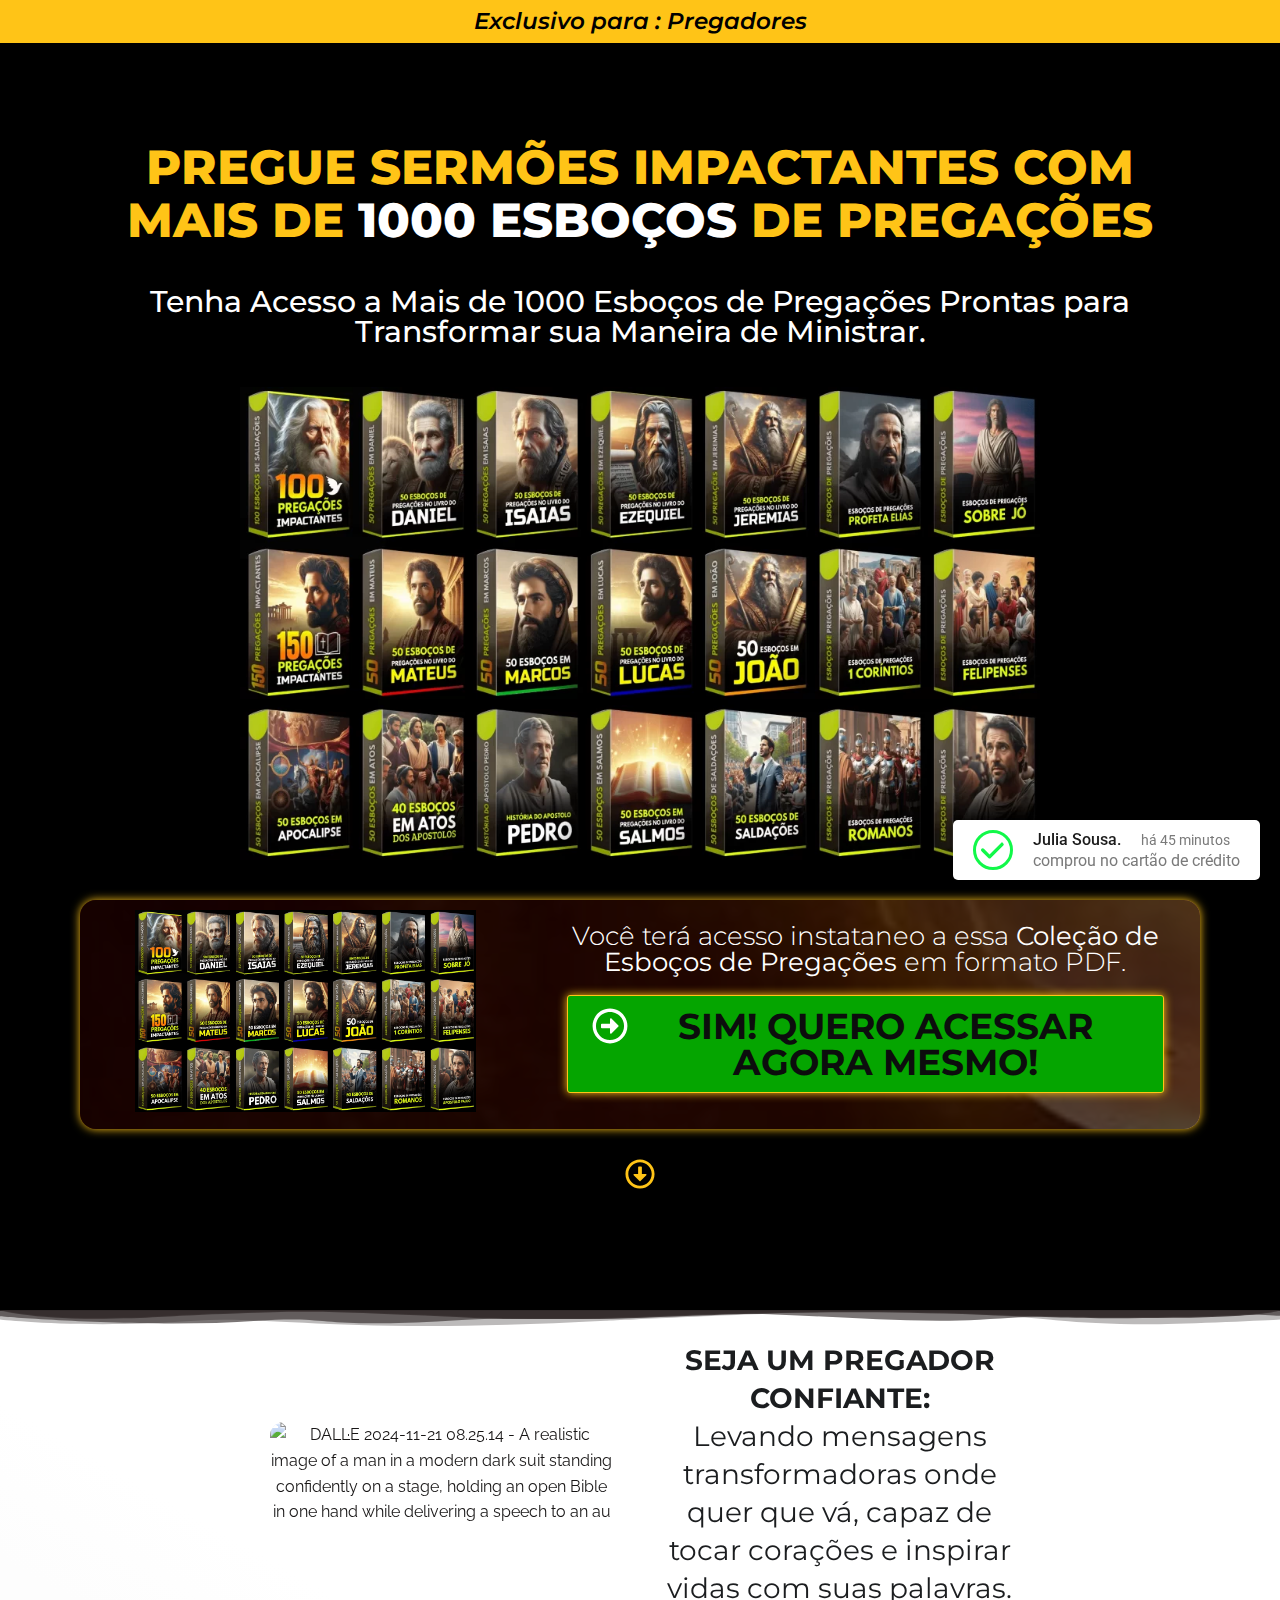
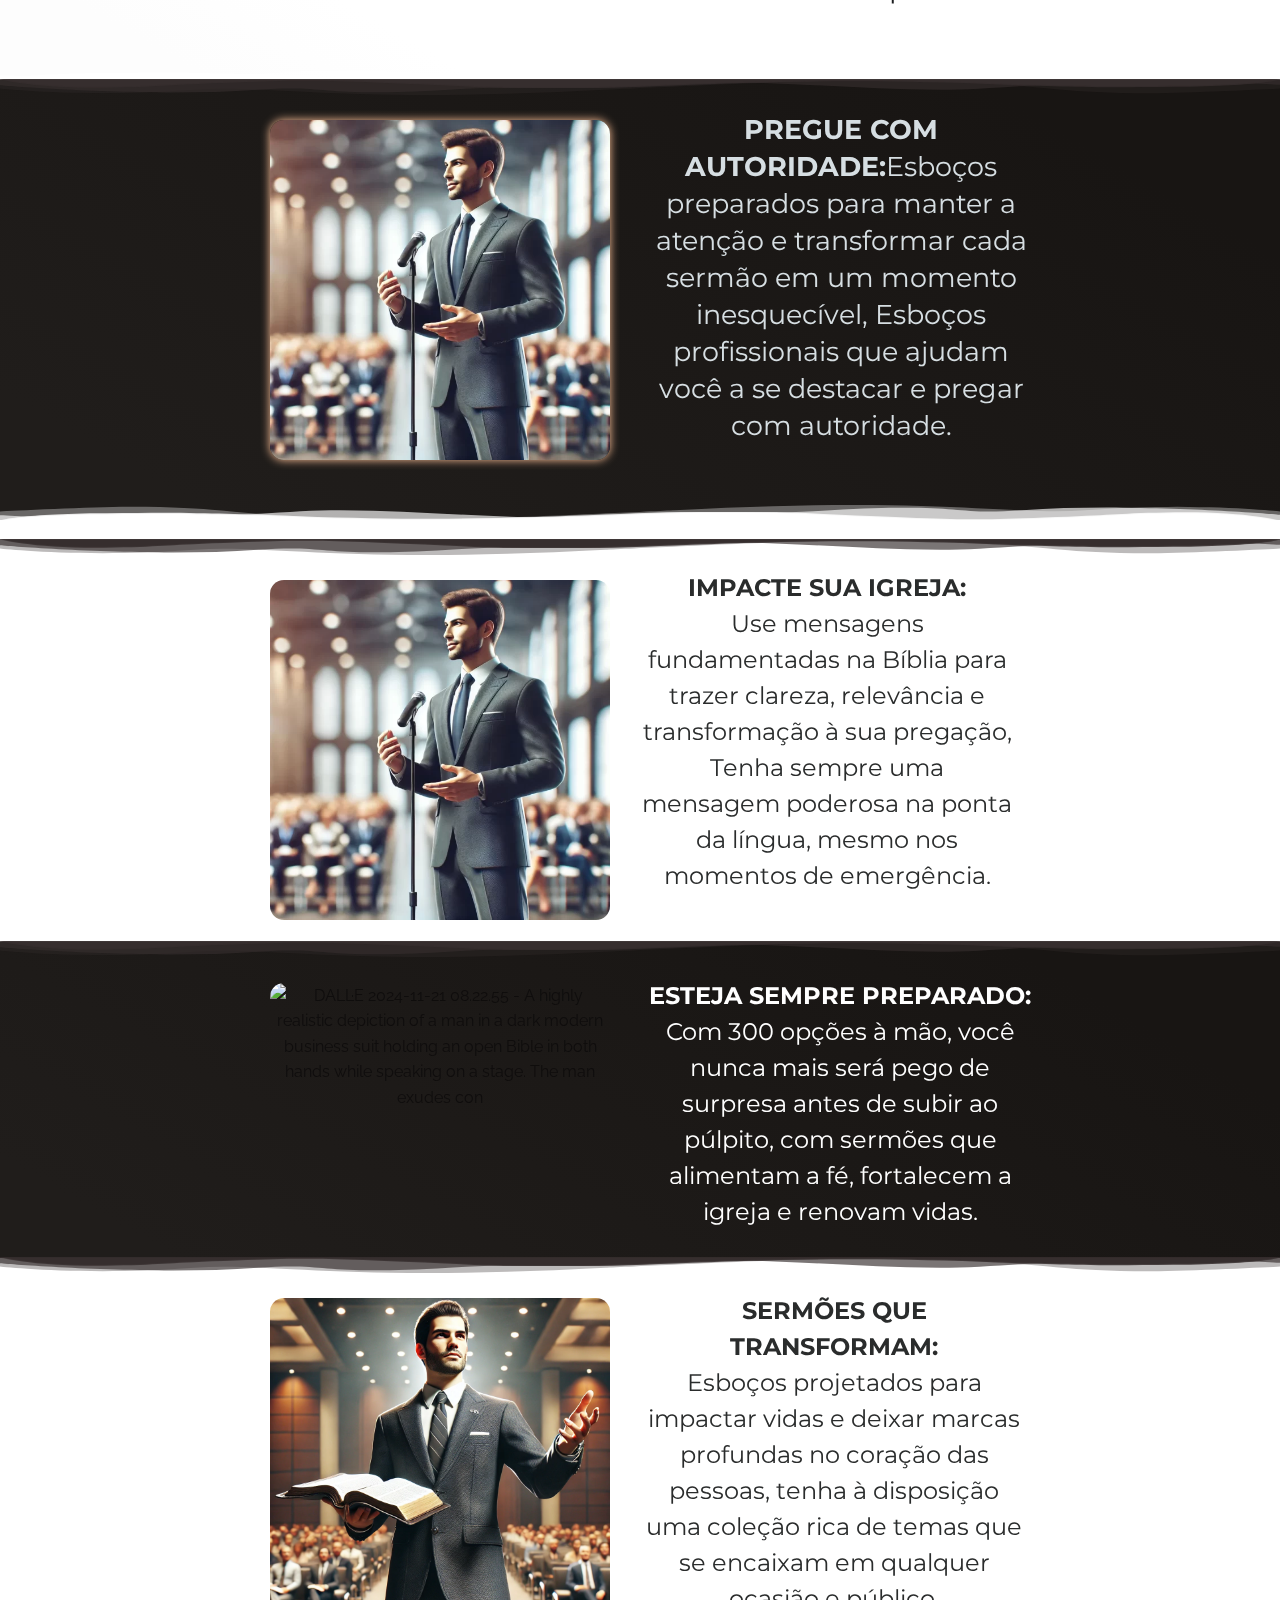
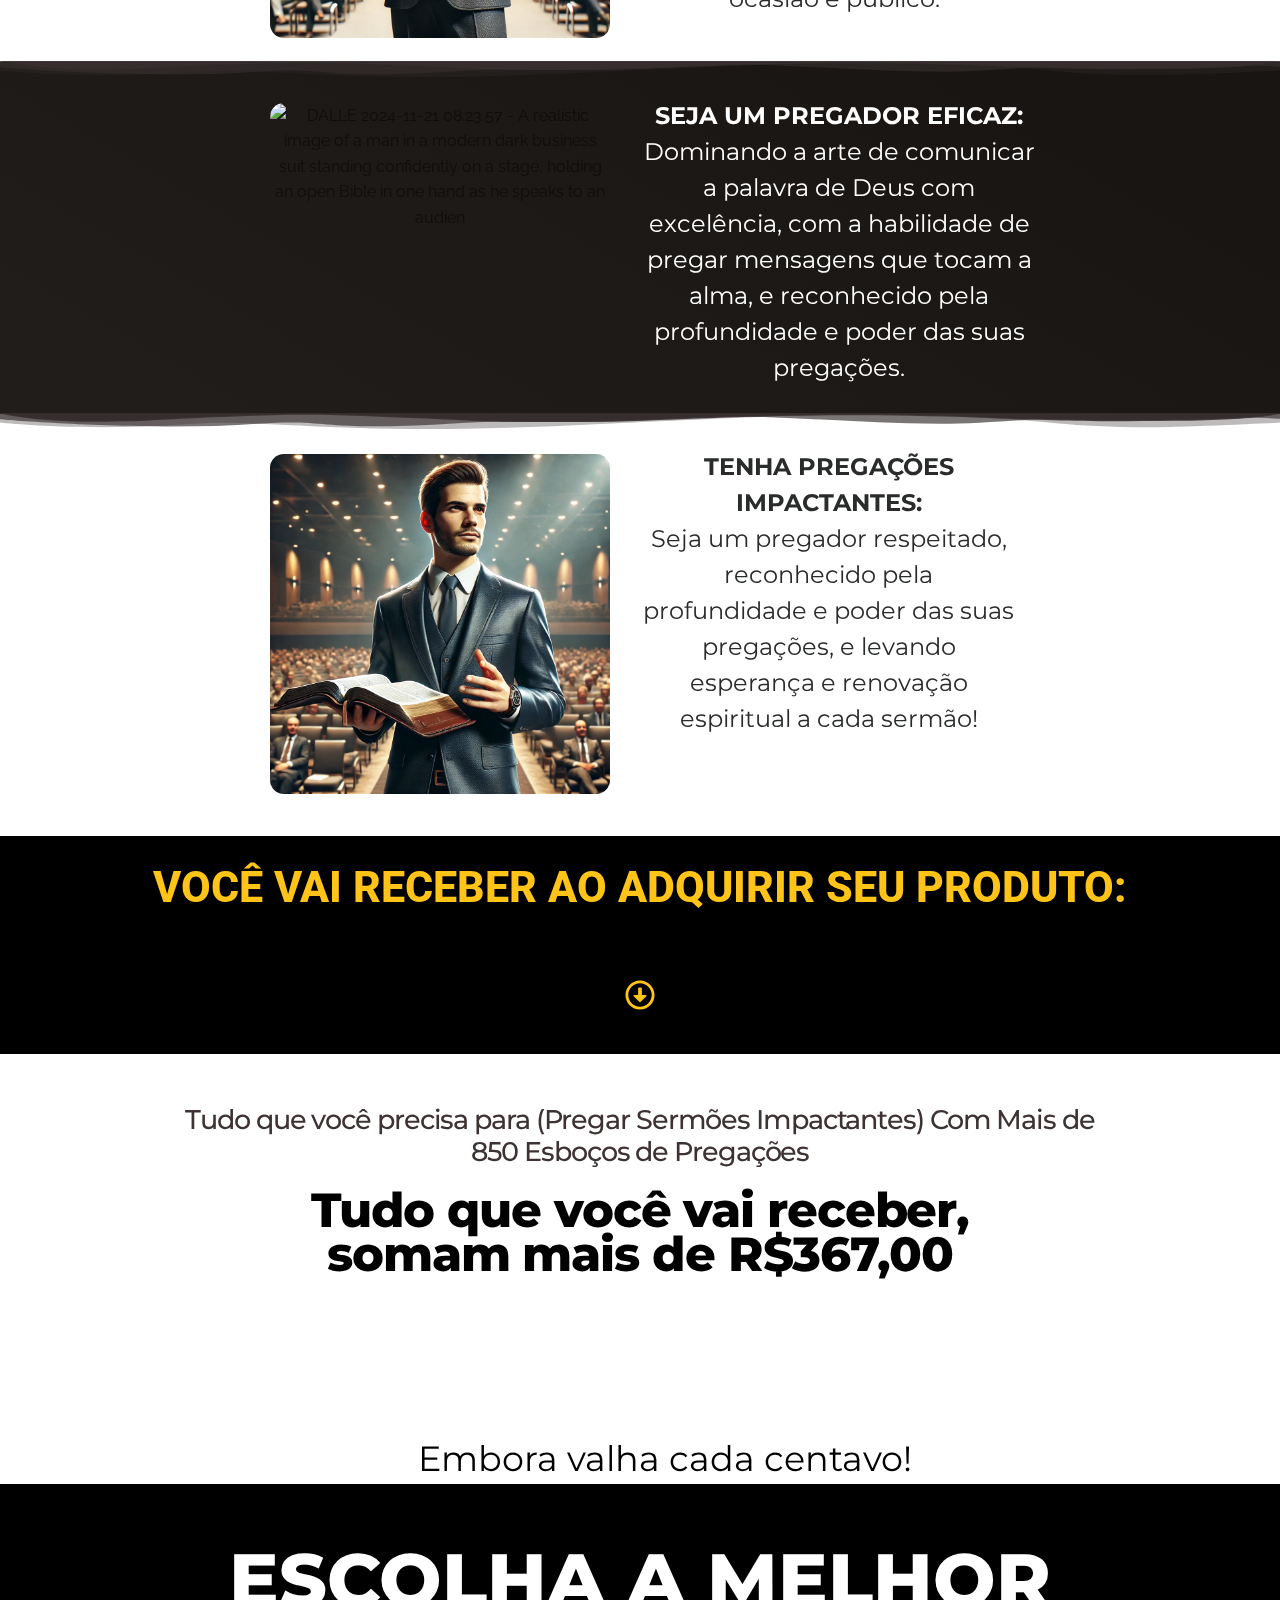
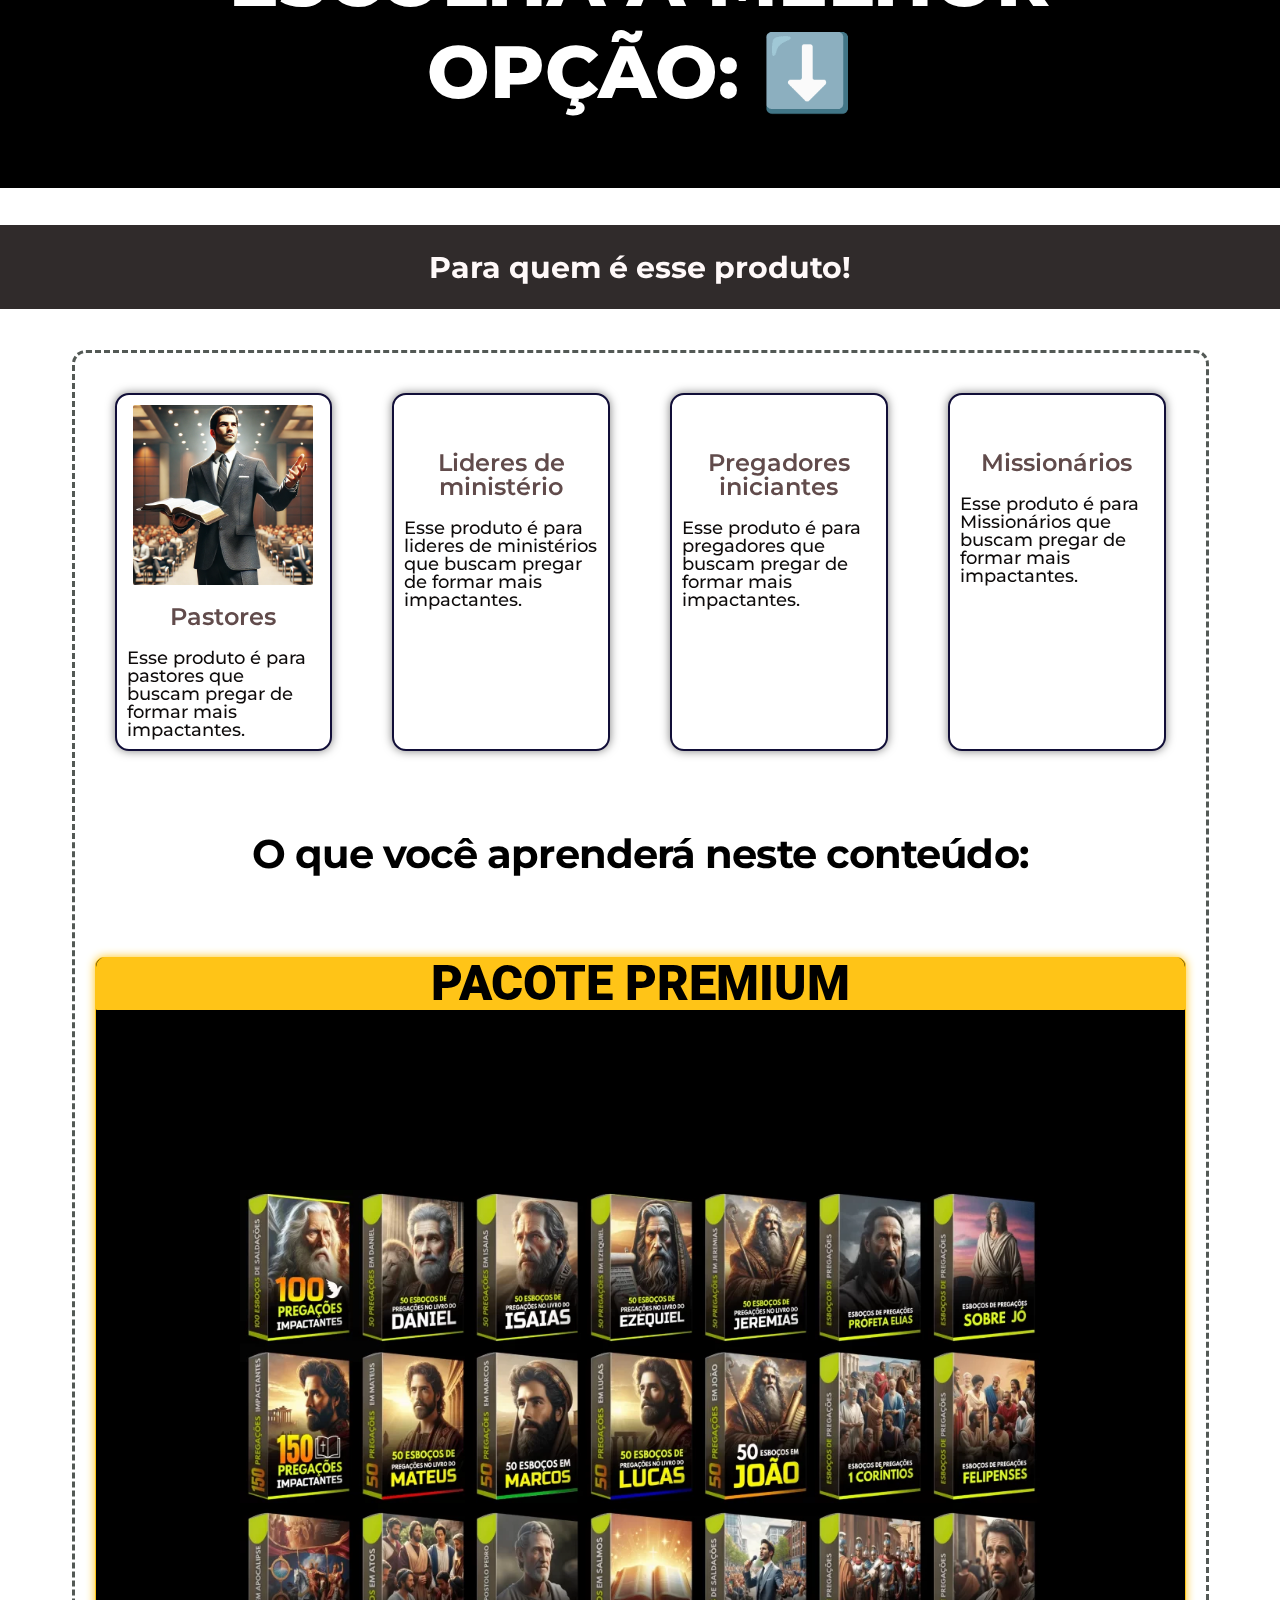
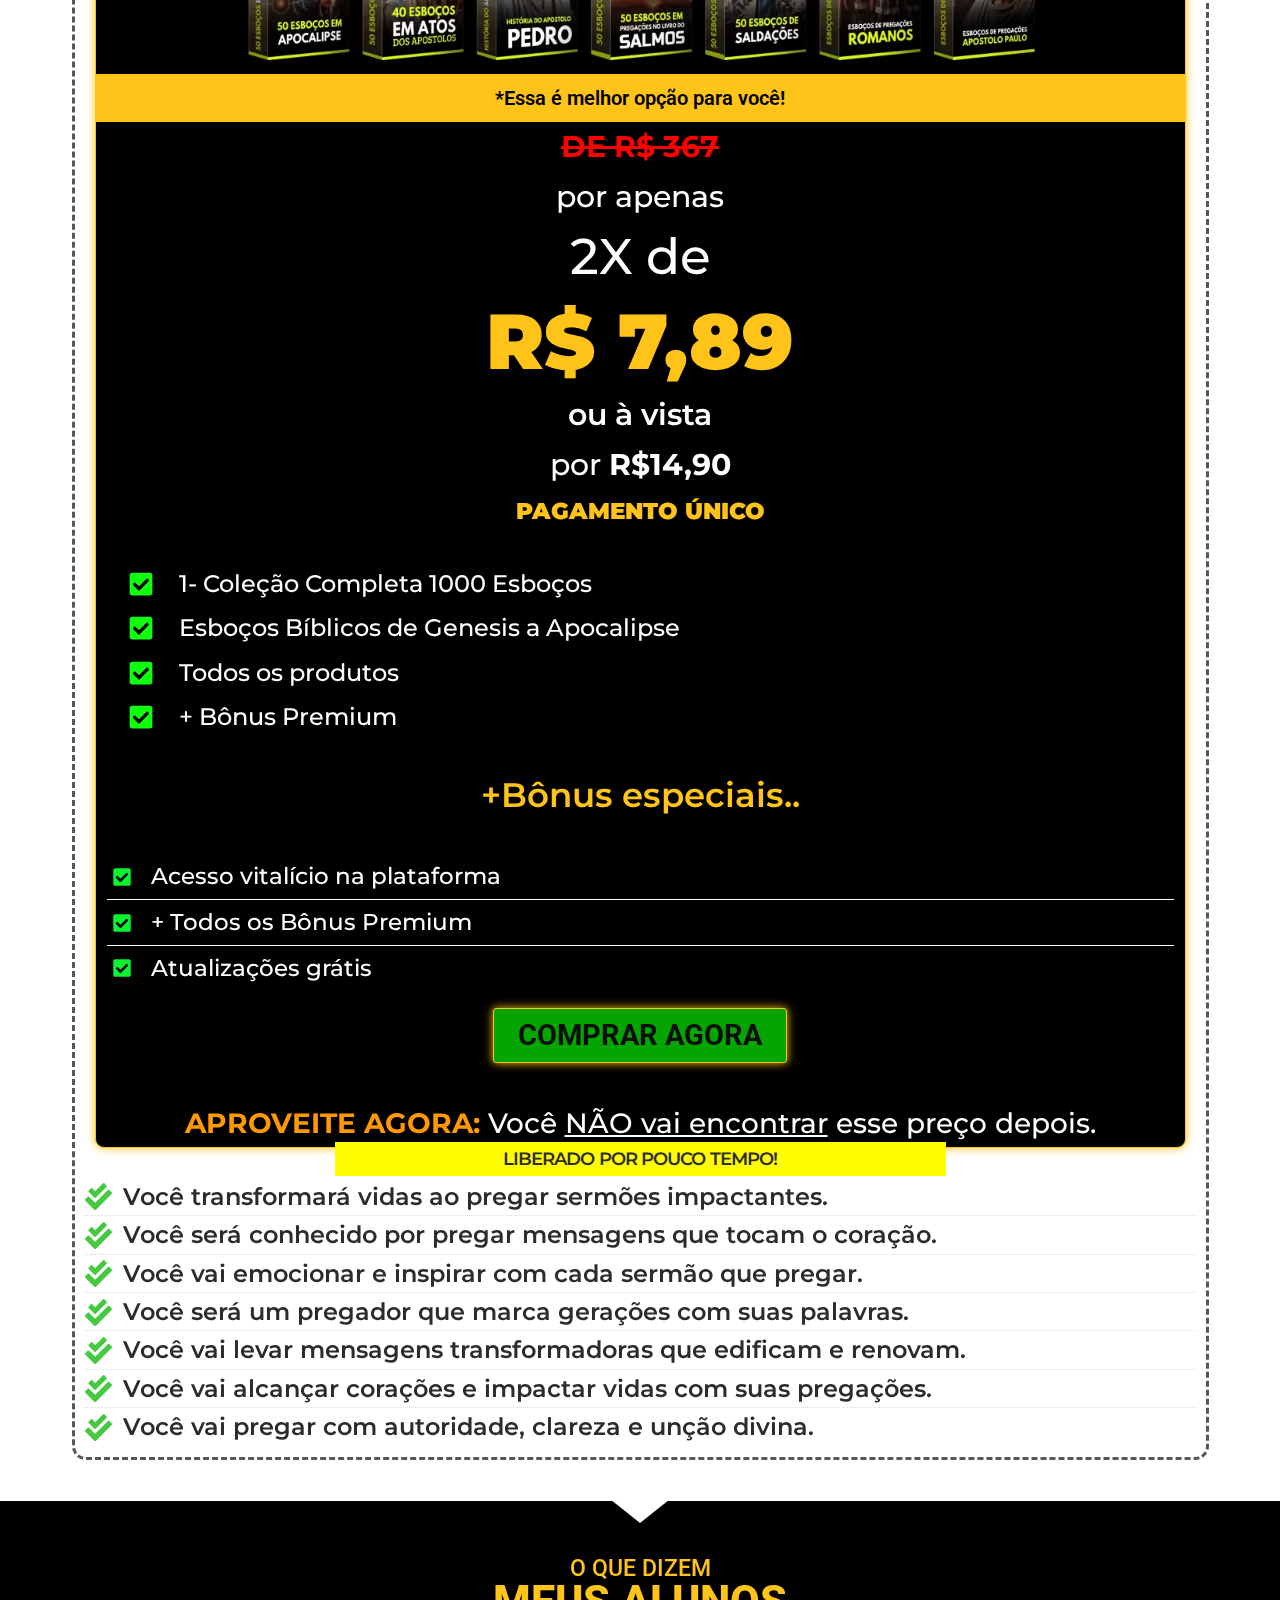
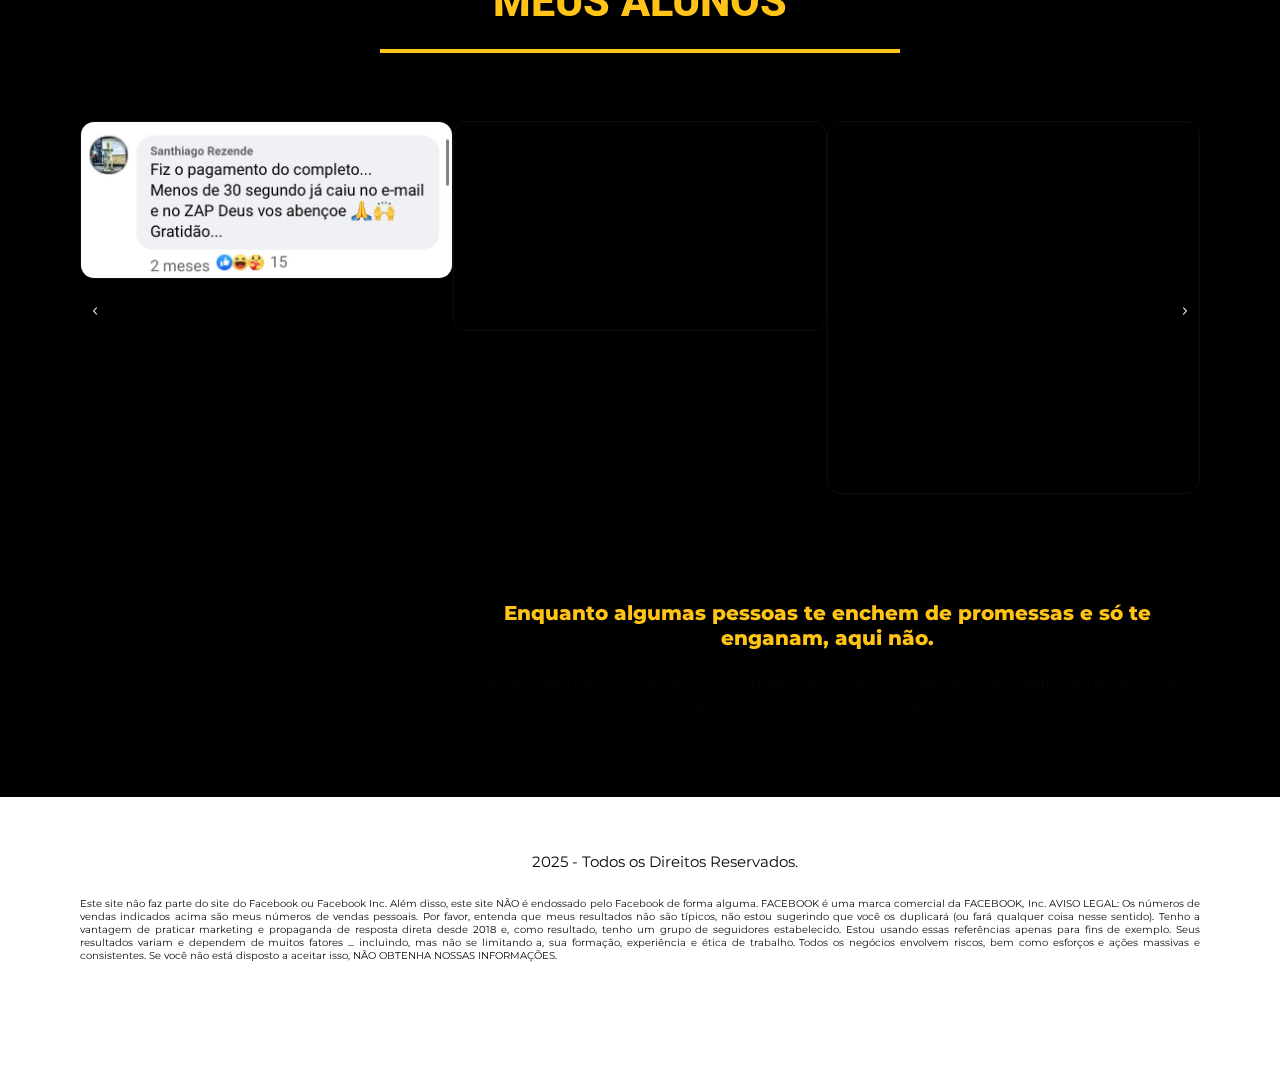
==== index.html @ 1d1eabd4 "Add files via upload" ====
<!DOCTYPE html>
<html lang="pt-PT">
    <head>
        <meta charset="UTF-8">
        <title>Mais de 850 Esboços – Instituto especialista</title>
        <style>#wpadminbar #wp-admin-bar-wccp_free_top_button .ab-icon:before { content: "\f160"; color: #02CA02; top: 3px; } #wpadminbar #wp-admin-bar-wccp_free_top_button .ab-icon { transform: rotate(45deg); }</style>
        <meta name="robots" content="max-image-preview:large">
        <style>img:is([sizes="auto" i], [sizes^="auto," i]) { contain-intrinsic-size: 3000px 1500px; }</style>
        <link rel="dns-prefetch" href="//www.googletagmanager.com">
        <link rel="alternate" type="application/rss+xml" title="Instituto especialista » Feed" href="https://institutoespecialista.com/feed/">
        <link rel="alternate" type="application/rss+xml" title="Instituto especialista » Feed de comentários" href="https://institutoespecialista.com/comments/feed/">
        <script>
var pagelayer_ajaxurl = "https://institutoespecialista.com/wp-admin/admin-ajax.php?";
var pagelayer_global_nonce = "5bb4705f7f";
var pagelayer_server_time = 1738002170;
var pagelayer_is_live = "";
var pagelayer_facebook_id = "";
var pagelayer_settings = {"post_types":["post","page"],"enable_giver":false,"max_width":1170,"tablet_breakpoint":780,"mobile_breakpoint":360,"sidebar":false,"body_font":false,"color":false};
var pagelayer_recaptch_lang = "";
</script>
        <link rel="preload" href="https://fonts.googleapis.com/css?family=Raleway%3A400%7CMontserrat%3A400" as="fetch" crossorigin="anonymous">
        <link rel="dns-prefetch" href="https://fonts.gstatic.com">
        <link rel="preconnect" href="https://fonts.gstatic.com" crossorigin="anonymous">
        <style id="pagelayer-wow-animation-style" type="text/css">.pagelayer-wow{visibility: hidden;}</style>
        <style id="pagelayer-global-styles" type="text/css">:root { --pagelayer-color-primary: #007bff; --pagelayer-color-secondary: #6c757d; --pagelayer-color-text: #1d1d1d; --pagelayer-color-accent: #61ce70; --pagelayer-font-primary-font-family: Open Sans; --pagelayer-font-secondary-font-family: Roboto; --pagelayer-font-text-font-family: Montserrat; --pagelayer-font-accent-font-family: Poppins; } .pagelayer-row-stretch-auto > .pagelayer-row-holder, .pagelayer-row-stretch-full > .pagelayer-row-holder.pagelayer-width-auto { max-width: 1170px; margin-left: auto; margin-right: auto; } @media (min-width: 781px){ .pagelayer-hide-desktop {  display: none !important; } } @media (max-width: 780px) and (min-width: 361px){ .pagelayer-hide-tablet {  display: none !important; }  .pagelayer-wp-menu-holder[data-drop_breakpoint="tablet"] .pagelayer-wp_menu-ul {  display: none; } } @media (max-width: 360px){ .pagelayer-hide-mobile {  display: none !important; }  .pagelayer-wp-menu-holder[data-drop_breakpoint="mobile"] .pagelayer-wp_menu-ul {  display: none; } } body.pagelayer-body { font-family: Raleway; font-size: 16px; line-height: 1.6; color: #0f0c0cf5; } body.pagelayer-body .site-main { background-color: #ffffffff; } body.pagelayer-body p { font-family: Raleway; font-size: 16px; line-height: 1.6; color: #070606ff; } body.pagelayer-body a { text-decoration-line: none; color: #0c0d0dff; } body.pagelayer-body a:hover { color: #000000ff; } body.pagelayer-body h1 { font-family: Montserrat; font-size: 60px; color: #050506ff; } body.pagelayer-body h2 { font-family: Montserrat; font-size: 45px; color: #000000ff; } body.pagelayer-body h3 { font-family: Montserrat; font-size: 40px; color: #000000ff; } body.pagelayer-body h4 { font-family: Montserrat; font-size: 35px; color: #060709ff; } body.pagelayer-body h5 { font-family: Montserrat; font-size: 30px; color: #000000ff; } body.pagelayer-body h6 { font-family: Montserrat; font-size: 28px; color: #030404ff; } @media (max-width: 780px){ [class^="pagelayer-offset-"], 	[class*=" pagelayer-offset-"] {  margin-left: 0; }  .pagelayer-row .pagelayer-col {  margin-left: 0;  width: 100%; }  .pagelayer-row.pagelayer-gutters .pagelayer-col {  margin-bottom: 16px; }  .pagelayer-first-sm {  order: -1; }  .pagelayer-last-sm {  order: 1; }  body.pagelayer-body {  font-size: 15px; }  body.pagelayer-body > header {  font-size: 16px; }  body.pagelayer-body p {  font-size: 15px; }  body.pagelayer-body h1 {  font-size: 45px; }  body.pagelayer-body h2 {  font-size: 30px; }  body.pagelayer-body h3 {  font-size: 25px; }  body.pagelayer-body h4 {  font-size: 22px; }  body.pagelayer-body h5 {  font-size: 20px; }  body.pagelayer-body h6 {  font-size: 18px; } } @media (max-width: 360px){ body.pagelayer-body {  font-size: 15px; }  body.pagelayer-body > header {  font-size: 16px; }  body.pagelayer-body p {  font-size: 15px; }  body.pagelayer-body h1 {  font-size: 40px; }  body.pagelayer-body h2 {  font-size: 30px; }  body.pagelayer-body h3 {  font-size: 25px; }  body.pagelayer-body h4 {  font-size: 20px; }  body.pagelayer-body h5 {  font-size: 20px; }  body.pagelayer-body h6 {  font-size: 18px; } }</style>
        <script>
window._wpemojiSettings = {"baseUrl":"https:\/\/s.w.org\/images\/core\/emoji\/15.0.3\/72x72\/","ext":".png","svgUrl":"https:\/\/s.w.org\/images\/core\/emoji\/15.0.3\/svg\/","svgExt":".svg","source":{"concatemoji":"https:\/\/institutoespecialista.com\/wp-includes\/js\/wp-emoji-release.min.js?ver=fcc54a93520b6de7243d8829bdcbfcc4"}};
/*! This file is auto-generated */
!function(i,n){var o,s,e;function c(e){try{var t={supportTests:e,timestamp:(new Date).valueOf()};sessionStorage.setItem(o,JSON.stringify(t))}catch(e){}}function p(e,t,n){e.clearRect(0,0,e.canvas.width,e.canvas.height),e.fillText(t,0,0);var t=new Uint32Array(e.getImageData(0,0,e.canvas.width,e.canvas.height).data),r=(e.clearRect(0,0,e.canvas.width,e.canvas.height),e.fillText(n,0,0),new Uint32Array(e.getImageData(0,0,e.canvas.width,e.canvas.height).data));return t.every(function(e,t){return e===r[t]})}function u(e,t,n){switch(t){case"flag":return n(e,"\ud83c\udff3\ufe0f\u200d\u26a7\ufe0f","\ud83c\udff3\ufe0f\u200b\u26a7\ufe0f")?!1:!n(e,"\ud83c\uddfa\ud83c\uddf3","\ud83c\uddfa\u200b\ud83c\uddf3")&&!n(e,"\ud83c\udff4\udb40\udc67\udb40\udc62\udb40\udc65\udb40\udc6e\udb40\udc67\udb40\udc7f","\ud83c\udff4\u200b\udb40\udc67\u200b\udb40\udc62\u200b\udb40\udc65\u200b\udb40\udc6e\u200b\udb40\udc67\u200b\udb40\udc7f");case"emoji":return!n(e,"\ud83d\udc26\u200d\u2b1b","\ud83d\udc26\u200b\u2b1b")}return!1}function f(e,t,n){var r="undefined"!=typeof WorkerGlobalScope&&self instanceof WorkerGlobalScope?new OffscreenCanvas(300,150):i.createElement("canvas"),a=r.getContext("2d",{willReadFrequently:!0}),o=(a.textBaseline="top",a.font="600 32px Arial",{});return e.forEach(function(e){o[e]=t(a,e,n)}),o}function t(e){var t=i.createElement("script");t.src=e,t.defer=!0,i.head.appendChild(t)}"undefined"!=typeof Promise&&(o="wpEmojiSettingsSupports",s=["flag","emoji"],n.supports={everything:!0,everythingExceptFlag:!0},e=new Promise(function(e){i.addEventListener("DOMContentLoaded",e,{once:!0})}),new Promise(function(t){var n=function(){try{var e=JSON.parse(sessionStorage.getItem(o));if("object"==typeof e&&"number"==typeof e.timestamp&&(new Date).valueOf()<e.timestamp+604800&&"object"==typeof e.supportTests)return e.supportTests}catch(e){}return null}();if(!n){if("undefined"!=typeof Worker&&"undefined"!=typeof OffscreenCanvas&&"undefined"!=typeof URL&&URL.createObjectURL&&"undefined"!=typeof Blob)try{var e="postMessage("+f.toString()+"("+[JSON.stringify(s),u.toString(),p.toString()].join(",")+"));",r=new Blob([e],{type:"text/javascript"}),a=new Worker(URL.createObjectURL(r),{name:"wpTestEmojiSupports"});return void(a.onmessage=function(e){c(n=e.data),a.terminate(),t(n)})}catch(e){}c(n=f(s,u,p))}t(n)}).then(function(e){for(var t in e)n.supports[t]=e[t],n.supports.everything=n.supports.everything&&n.supports[t],"flag"!==t&&(n.supports.everythingExceptFlag=n.supports.everythingExceptFlag&&n.supports[t]);n.supports.everythingExceptFlag=n.supports.everythingExceptFlag&&!n.supports.flag,n.DOMReady=!1,n.readyCallback=function(){n.DOMReady=!0}}).then(function(){return e}).then(function(){var e;n.supports.everything||(n.readyCallback(),(e=n.source||{}).concatemoji?t(e.concatemoji):e.wpemoji&&e.twemoji&&(t(e.twemoji),t(e.wpemoji)))}))}((window,document),window._wpemojiSettings);
</script>
        <link rel="stylesheet" id="pagelayer-frontend-css" href="css/combined.css" media="all">
        <style id="wp-emoji-styles-inline-css">img.wp-smiley, img.emoji { display: inline !important; border: none !important; box-shadow: none !important; height: 1em !important; width: 1em !important; margin: 0 0.07em !important; vertical-align: -0.1em !important; background: none !important; padding: 0 !important; }</style>
        <style id="classic-theme-styles-inline-css">/* ! This file is auto-generated */.wp-block-button__link { color: #fff; background-color: #32373c; border-radius: 9999px; box-shadow: none; text-decoration: none; padding: calc(.667em + 2px) calc(1.333em + 2px); font-size: 1.125em; } .wp-block-file__button { background: #32373c; color: #fff; text-decoration: none; }</style>
        <style id="global-styles-inline-css">:root { --wp--preset--aspect-ratio--square: 1; --wp--preset--aspect-ratio--4-3: 4/3; --wp--preset--aspect-ratio--3-4: 3/4; --wp--preset--aspect-ratio--3-2: 3/2; --wp--preset--aspect-ratio--2-3: 2/3; --wp--preset--aspect-ratio--16-9: 16/9; --wp--preset--aspect-ratio--9-16: 9/16; --wp--preset--color--black: #000000; --wp--preset--color--cyan-bluish-gray: #abb8c3; --wp--preset--color--white: #ffffff; --wp--preset--color--pale-pink: #f78da7; --wp--preset--color--vivid-red: #cf2e2e; --wp--preset--color--luminous-vivid-orange: #ff6900; --wp--preset--color--luminous-vivid-amber: #fcb900; --wp--preset--color--light-green-cyan: #7bdcb5; --wp--preset--color--vivid-green-cyan: #00d084; --wp--preset--color--pale-cyan-blue: #8ed1fc; --wp--preset--color--vivid-cyan-blue: #0693e3; --wp--preset--color--vivid-purple: #9b51e0; --wp--preset--gradient--vivid-cyan-blue-to-vivid-purple: linear-gradient(135deg,rgba(6,147,227,1) 0%,rgb(155,81,224) 100%); --wp--preset--gradient--light-green-cyan-to-vivid-green-cyan: linear-gradient(135deg,rgb(122,220,180) 0%,rgb(0,208,130) 100%); --wp--preset--gradient--luminous-vivid-amber-to-luminous-vivid-orange: linear-gradient(135deg,rgba(252,185,0,1) 0%,rgba(255,105,0,1) 100%); --wp--preset--gradient--luminous-vivid-orange-to-vivid-red: linear-gradient(135deg,rgba(255,105,0,1) 0%,rgb(207,46,46) 100%); --wp--preset--gradient--very-light-gray-to-cyan-bluish-gray: linear-gradient(135deg,rgb(238,238,238) 0%,rgb(169,184,195) 100%); --wp--preset--gradient--cool-to-warm-spectrum: linear-gradient(135deg,rgb(74,234,220) 0%,rgb(151,120,209) 20%,rgb(207,42,186) 40%,rgb(238,44,130) 60%,rgb(251,105,98) 80%,rgb(254,248,76) 100%); --wp--preset--gradient--blush-light-purple: linear-gradient(135deg,rgb(255,206,236) 0%,rgb(152,150,240) 100%); --wp--preset--gradient--blush-bordeaux: linear-gradient(135deg,rgb(254,205,165) 0%,rgb(254,45,45) 50%,rgb(107,0,62) 100%); --wp--preset--gradient--luminous-dusk: linear-gradient(135deg,rgb(255,203,112) 0%,rgb(199,81,192) 50%,rgb(65,88,208) 100%); --wp--preset--gradient--pale-ocean: linear-gradient(135deg,rgb(255,245,203) 0%,rgb(182,227,212) 50%,rgb(51,167,181) 100%); --wp--preset--gradient--electric-grass: linear-gradient(135deg,rgb(202,248,128) 0%,rgb(113,206,126) 100%); --wp--preset--gradient--midnight: linear-gradient(135deg,rgb(2,3,129) 0%,rgb(40,116,252) 100%); --wp--preset--font-size--small: 13px; --wp--preset--font-size--medium: 20px; --wp--preset--font-size--large: 36px; --wp--preset--font-size--x-large: 42px; --wp--preset--spacing--20: 0.44rem; --wp--preset--spacing--30: 0.67rem; --wp--preset--spacing--40: 1rem; --wp--preset--spacing--50: 1.5rem; --wp--preset--spacing--60: 2.25rem; --wp--preset--spacing--70: 3.38rem; --wp--preset--spacing--80: 5.06rem; --wp--preset--shadow--natural: 6px 6px 9px rgba(0, 0, 0, 0.2); --wp--preset--shadow--deep: 12px 12px 50px rgba(0, 0, 0, 0.4); --wp--preset--shadow--sharp: 6px 6px 0px rgba(0, 0, 0, 0.2); --wp--preset--shadow--outlined: 6px 6px 0px -3px rgba(255, 255, 255, 1), 6px 6px rgba(0, 0, 0, 1); --wp--preset--shadow--crisp: 6px 6px 0px rgba(0, 0, 0, 1); } :where(.is-layout-flex) { gap: 0.5em; } :where(.is-layout-grid) { gap: 0.5em; } body .is-layout-flex { display: flex; } .is-layout-flex { flex-wrap: wrap; align-items: center; } .is-layout-flex > :is(*, div) { margin: 0; } body .is-layout-grid { display: grid; } .is-layout-grid > :is(*, div) { margin: 0; } :where(.wp-block-columns.is-layout-flex) { gap: 2em; } :where(.wp-block-columns.is-layout-grid) { gap: 2em; } :where(.wp-block-post-template.is-layout-flex) { gap: 1.25em; } :where(.wp-block-post-template.is-layout-grid) { gap: 1.25em; } .has-black-color { color: var(--wp--preset--color--black) !important; } .has-cyan-bluish-gray-color { color: var(--wp--preset--color--cyan-bluish-gray) !important; } .has-white-color { color: var(--wp--preset--color--white) !important; } .has-pale-pink-color { color: var(--wp--preset--color--pale-pink) !important; } .has-vivid-red-color { color: var(--wp--preset--color--vivid-red) !important; } .has-luminous-vivid-orange-color { color: var(--wp--preset--color--luminous-vivid-orange) !important; } .has-luminous-vivid-amber-color { color: var(--wp--preset--color--luminous-vivid-amber) !important; } .has-light-green-cyan-color { color: var(--wp--preset--color--light-green-cyan) !important; } .has-vivid-green-cyan-color { color: var(--wp--preset--color--vivid-green-cyan) !important; } .has-pale-cyan-blue-color { color: var(--wp--preset--color--pale-cyan-blue) !important; } .has-vivid-cyan-blue-color { color: var(--wp--preset--color--vivid-cyan-blue) !important; } .has-vivid-purple-color { color: var(--wp--preset--color--vivid-purple) !important; } .has-black-background-color { background-color: var(--wp--preset--color--black) !important; } .has-cyan-bluish-gray-background-color { background-color: var(--wp--preset--color--cyan-bluish-gray) !important; } .has-white-background-color { background-color: var(--wp--preset--color--white) !important; } .has-pale-pink-background-color { background-color: var(--wp--preset--color--pale-pink) !important; } .has-vivid-red-background-color { background-color: var(--wp--preset--color--vivid-red) !important; } .has-luminous-vivid-orange-background-color { background-color: var(--wp--preset--color--luminous-vivid-orange) !important; } .has-luminous-vivid-amber-background-color { background-color: var(--wp--preset--color--luminous-vivid-amber) !important; } .has-light-green-cyan-background-color { background-color: var(--wp--preset--color--light-green-cyan) !important; } .has-vivid-green-cyan-background-color { background-color: var(--wp--preset--color--vivid-green-cyan) !important; } .has-pale-cyan-blue-background-color { background-color: var(--wp--preset--color--pale-cyan-blue) !important; } .has-vivid-cyan-blue-background-color { background-color: var(--wp--preset--color--vivid-cyan-blue) !important; } .has-vivid-purple-background-color { background-color: var(--wp--preset--color--vivid-purple) !important; } .has-black-border-color { border-color: var(--wp--preset--color--black) !important; } .has-cyan-bluish-gray-border-color { border-color: var(--wp--preset--color--cyan-bluish-gray) !important; } .has-white-border-color { border-color: var(--wp--preset--color--white) !important; } .has-pale-pink-border-color { border-color: var(--wp--preset--color--pale-pink) !important; } .has-vivid-red-border-color { border-color: var(--wp--preset--color--vivid-red) !important; } .has-luminous-vivid-orange-border-color { border-color: var(--wp--preset--color--luminous-vivid-orange) !important; } .has-luminous-vivid-amber-border-color { border-color: var(--wp--preset--color--luminous-vivid-amber) !important; } .has-light-green-cyan-border-color { border-color: var(--wp--preset--color--light-green-cyan) !important; } .has-vivid-green-cyan-border-color { border-color: var(--wp--preset--color--vivid-green-cyan) !important; } .has-pale-cyan-blue-border-color { border-color: var(--wp--preset--color--pale-cyan-blue) !important; } .has-vivid-cyan-blue-border-color { border-color: var(--wp--preset--color--vivid-cyan-blue) !important; } .has-vivid-purple-border-color { border-color: var(--wp--preset--color--vivid-purple) !important; } .has-vivid-cyan-blue-to-vivid-purple-gradient-background { background: var(--wp--preset--gradient--vivid-cyan-blue-to-vivid-purple) !important; } .has-light-green-cyan-to-vivid-green-cyan-gradient-background { background: var(--wp--preset--gradient--light-green-cyan-to-vivid-green-cyan) !important; } .has-luminous-vivid-amber-to-luminous-vivid-orange-gradient-background { background: var(--wp--preset--gradient--luminous-vivid-amber-to-luminous-vivid-orange) !important; } .has-luminous-vivid-orange-to-vivid-red-gradient-background { background: var(--wp--preset--gradient--luminous-vivid-orange-to-vivid-red) !important; } .has-very-light-gray-to-cyan-bluish-gray-gradient-background { background: var(--wp--preset--gradient--very-light-gray-to-cyan-bluish-gray) !important; } .has-cool-to-warm-spectrum-gradient-background { background: var(--wp--preset--gradient--cool-to-warm-spectrum) !important; } .has-blush-light-purple-gradient-background { background: var(--wp--preset--gradient--blush-light-purple) !important; } .has-blush-bordeaux-gradient-background { background: var(--wp--preset--gradient--blush-bordeaux) !important; } .has-luminous-dusk-gradient-background { background: var(--wp--preset--gradient--luminous-dusk) !important; } .has-pale-ocean-gradient-background { background: var(--wp--preset--gradient--pale-ocean) !important; } .has-electric-grass-gradient-background { background: var(--wp--preset--gradient--electric-grass) !important; } .has-midnight-gradient-background { background: var(--wp--preset--gradient--midnight) !important; } .has-small-font-size { font-size: var(--wp--preset--font-size--small) !important; } .has-medium-font-size { font-size: var(--wp--preset--font-size--medium) !important; } .has-large-font-size { font-size: var(--wp--preset--font-size--large) !important; } .has-x-large-font-size { font-size: var(--wp--preset--font-size--x-large) !important; } :where(.wp-block-post-template.is-layout-flex) { gap: 1.25em; } :where(.wp-block-post-template.is-layout-grid) { gap: 1.25em; } :where(.wp-block-columns.is-layout-flex) { gap: 2em; } :where(.wp-block-columns.is-layout-grid) { gap: 2em; } :root :where(.wp-block-pullquote) { font-size: 1.5em; line-height: 1.6; }</style>
        <link rel="stylesheet" id="cmplz-general-css" href="css/cookieblocker.min.css" media="all">
        <link rel="stylesheet" id="hello-elementor-css" href="css/style.min.css" media="all">
        <link rel="stylesheet" id="hello-elementor-theme-style-css" href="css/theme.min.css" media="all">
        <link rel="stylesheet" id="hello-elementor-header-footer-css" href="css/header-footer.min.css" media="all">
        <link rel="stylesheet" id="elementor-frontend-css" href="css/frontend.min.css" media="all">
        <link rel="stylesheet" id="elementor-post-38-css" href="css/post-38.css" media="all">
        <link rel="stylesheet" id="widget-heading-css" href="css/widget-heading.min.css" media="all">
        <link rel="stylesheet" id="widget-image-css" href="css/widget-image.min.css" media="all">
        <link rel="stylesheet" id="e-shapes-css" href="css/shapes.min.css" media="all">
        <link rel="stylesheet" id="widget-divider-css" href="css/widget-divider.min.css" media="all">
        <link rel="stylesheet" id="widget-icon-list-css" href="css/widget-icon-list.min.css" media="all">
        <link rel="stylesheet" id="widget-menu-anchor-css" href="css/widget-menu-anchor.min.css" media="all">
        <link rel="stylesheet" id="widget-spacer-css" href="css/widget-spacer.min.css" media="all">
        <link rel="stylesheet" id="e-animation-grow-css" href="css/e-animation-grow.min.css" media="all">
        <link rel="stylesheet" id="widget-text-editor-css" href="css/widget-text-editor.min.css" media="all">
        <link rel="stylesheet" id="swiper-css" href="css/swiper.min.css" media="all">
        <link rel="stylesheet" id="e-swiper-css" href="css/e-swiper.min.css" media="all">
        <link rel="stylesheet" id="widget-image-carousel-css" href="css/widget-image-carousel.min.css" media="all">
        <link rel="stylesheet" id="widget-toggle-css" href="css/widget-toggle.min.css" media="all">
        <link rel="stylesheet" id="elementor-post-5597-css" href="css/post-5597.css" media="all">
        <link rel="stylesheet" id="eael-general-css" href="css/general.min.css" media="all">
        <link rel="stylesheet" id="pagelayer-google-font-header-css" href="https://fonts.googleapis.com/css?family=Raleway%3A400%7CMontserrat%3A400&ver=1.9.5" media="all">
        <link rel="stylesheet" id="google-fonts-1-css" href="https://fonts.googleapis.com/css?family=Montserrat%3A100%2C100italic%2C200%2C200italic%2C300%2C300italic%2C400%2C400italic%2C500%2C500italic%2C600%2C600italic%2C700%2C700italic%2C800%2C800italic%2C900%2C900italic%7CRoboto%3A100%2C100italic%2C200%2C200italic%2C300%2C300italic%2C400%2C400italic%2C500%2C500italic%2C600%2C600italic%2C700%2C700italic%2C800%2C800italic%2C900%2C900italic%7CRoboto+Condensed%3A100%2C100italic%2C200%2C200italic%2C300%2C300italic%2C400%2C400italic%2C500%2C500italic%2C600%2C600italic%2C700%2C700italic%2C800%2C800italic%2C900%2C900italic&display=swap&ver=6.7.1" media="all">
        <link rel="preconnect" href="https://fonts.gstatic.com/" crossorigin="">
        <script src="js/jquery.min.js" id="jquery-core-js"></script>
        <script src="js/jquery-migrate.min.js" id="jquery-migrate-js"></script>
        <script src="js/combined.js" id="pagelayer-frontend-js"></script>
        <script async="" src="js/timeme.min.js" id="burst-timeme-js"></script>
        <script id="burst-js-extra">
var burst = {"cookie_retention_days":"30","beacon_url":"https:\/\/institutoespecialista.com\/wp-content\/plugins\/burst-statistics\/endpoint.php","options":{"beacon_enabled":1,"enable_cookieless_tracking":0,"enable_turbo_mode":0,"do_not_track":0,"track_url_change":0},"goals":[],"goals_script_url":"https:\/\/institutoespecialista.com\/wp-content\/plugins\/burst-statistics\/\/assets\/js\/build\/burst-goals.js?v=1.7.3"};
</script>
        <script async="" src="js/burst.min.js" id="burst-js"></script>
        <!-- Google Analytics snippet added by Site Kit -->
        <script src="https://www.googletagmanager.com/gtag/js?id=GT-WB5RX4GV" id="google_gtagjs-js" async=""></script>
        <script id="google_gtagjs-js-after">
window.dataLayer = window.dataLayer || [];function gtag(){dataLayer.push(arguments);}
gtag('set', 'linker', {"domains":["institutoespecialista.com"]} );
gtag("js", new Date());
gtag("set", "developer_id.dZTNiMT", true);
gtag("config", "GT-WB5RX4GV");
</script>
        <!-- End Google Analytics snippet added by Site Kit -->
        <link rel="https://api.w.org/" href="https://institutoespecialista.com/wp-json/">
        <link rel="alternate" title="JSON" type="application/json" href="https://institutoespecialista.com/wp-json/wp/v2/pages/5597">
        <link rel="EditURI" type="application/rsd+xml" title="RSD" href="https://institutoespecialista.com/xmlrpc.php?rsd">
        <link rel="canonical" href="https://institutoespecialista.com/pregador-qualificado/">
        <link rel="alternate" title="oEmbed (JSON)" type="application/json+oembed" href="https://institutoespecialista.com/wp-json/oembed/1.0/embed?url=https%3A%2F%2Finstitutoespecialista.com%2Fpregador-qualificado%2F">
        <link rel="alternate" title="oEmbed (XML)" type="text/xml+oembed" href="https://institutoespecialista.com/wp-json/oembed/1.0/embed?url=https%3A%2F%2Finstitutoespecialista.com%2Fpregador-qualificado%2F&format=xml">
        <meta name="generator" content="Site Kit by Google 1.122.0">
        <script id="wpcp_disable_selection" type="text/javascript">
var image_save_msg='You are not allowed to save images!';
	var no_menu_msg='Context Menu disabled!';
	var smessage = "Content is protected !!";

function disableEnterKey(e)
{
	var elemtype = e.target.tagName;
	
	elemtype = elemtype.toUpperCase();
	
	if (elemtype == "TEXT" || elemtype == "TEXTAREA" || elemtype == "INPUT" || elemtype == "PASSWORD" || elemtype == "SELECT" || elemtype == "OPTION" || elemtype == "EMBED")
	{
		elemtype = 'TEXT';
	}
	
	if (e.ctrlKey){
     var key;
     if(window.event)
          key = window.event.keyCode;     //IE
     else
          key = e.which;     //firefox (97)
    //if (key != 17) alert(key);
     if (elemtype!= 'TEXT' && (key == 97 || key == 65 || key == 67 || key == 99 || key == 88 || key == 120 || key == 26 || key == 85  || key == 86 || key == 83 || key == 43 || key == 73))
     {
		if(wccp_free_iscontenteditable(e)) return true;
		show_wpcp_message('You are not allowed to copy content or view source');
		return false;
     }else
     	return true;
     }
}


/*For contenteditable tags*/
function wccp_free_iscontenteditable(e)
{
	var e = e || window.event; // also there is no e.target property in IE. instead IE uses window.event.srcElement
  	
	var target = e.target || e.srcElement;

	var elemtype = e.target.nodeName;
	
	elemtype = elemtype.toUpperCase();
	
	var iscontenteditable = "false";
		
	if(typeof target.getAttribute!="undefined" ) iscontenteditable = target.getAttribute("contenteditable"); // Return true or false as string
	
	var iscontenteditable2 = false;
	
	if(typeof target.isContentEditable!="undefined" ) iscontenteditable2 = target.isContentEditable; // Return true or false as boolean

	if(target.parentElement.isContentEditable) iscontenteditable2 = true;
	
	if (iscontenteditable == "true" || iscontenteditable2 == true)
	{
		if(typeof target.style!="undefined" ) target.style.cursor = "text";
		
		return true;
	}
}

////////////////////////////////////
function disable_copy(e)
{	
	var e = e || window.event; // also there is no e.target property in IE. instead IE uses window.event.srcElement
	
	var elemtype = e.target.tagName;
	
	elemtype = elemtype.toUpperCase();
	
	if (elemtype == "TEXT" || elemtype == "TEXTAREA" || elemtype == "INPUT" || elemtype == "PASSWORD" || elemtype == "SELECT" || elemtype == "OPTION" || elemtype == "EMBED")
	{
		elemtype = 'TEXT';
	}
	
	if(wccp_free_iscontenteditable(e)) return true;
	
	var isSafari = /Safari/.test(navigator.userAgent) && /Apple Computer/.test(navigator.vendor);
	
	var checker_IMG = '';
	if (elemtype == "IMG" && checker_IMG == 'checked' && e.detail >= 2) {show_wpcp_message(alertMsg_IMG);return false;}
	if (elemtype != "TEXT")
	{
		if (smessage !== "" && e.detail == 2)
			show_wpcp_message(smessage);
		
		if (isSafari)
			return true;
		else
			return false;
	}	
}

//////////////////////////////////////////
function disable_copy_ie()
{
	var e = e || window.event;
	var elemtype = window.event.srcElement.nodeName;
	elemtype = elemtype.toUpperCase();
	if(wccp_free_iscontenteditable(e)) return true;
	if (elemtype == "IMG") {show_wpcp_message(alertMsg_IMG);return false;}
	if (elemtype != "TEXT" && elemtype != "TEXTAREA" && elemtype != "INPUT" && elemtype != "PASSWORD" && elemtype != "SELECT" && elemtype != "OPTION" && elemtype != "EMBED")
	{
		return false;
	}
}	
function reEnable()
{
	return true;
}
document.onkeydown = disableEnterKey;
document.onselectstart = disable_copy_ie;
if(navigator.userAgent.indexOf('MSIE')==-1)
{
	document.onmousedown = disable_copy;
	document.onclick = reEnable;
}
function disableSelection(target)
{
    //For IE This code will work
    if (typeof target.onselectstart!="undefined")
    target.onselectstart = disable_copy_ie;
    
    //For Firefox This code will work
    else if (typeof target.style.MozUserSelect!="undefined")
    {target.style.MozUserSelect="none";}
    
    //All other  (ie: Opera) This code will work
    else
    target.onmousedown=function(){return false}
    target.style.cursor = "default";
}
//Calling the JS function directly just after body load
window.onload = function(){disableSelection(document.body);};

//////////////////special for safari Start////////////////
var onlongtouch;
var timer;
var touchduration = 1000; //length of time we want the user to touch before we do something

var elemtype = "";
function touchstart(e) {
	var e = e || window.event;
  // also there is no e.target property in IE.
  // instead IE uses window.event.srcElement
  	var target = e.target || e.srcElement;
	
	elemtype = window.event.srcElement.nodeName;
	
	elemtype = elemtype.toUpperCase();
	
	if(!wccp_pro_is_passive()) e.preventDefault();
	if (!timer) {
		timer = setTimeout(onlongtouch, touchduration);
	}
}

function touchend() {
    //stops short touches from firing the event
    if (timer) {
        clearTimeout(timer);
        timer = null;
    }
	onlongtouch();
}

onlongtouch = function(e) { //this will clear the current selection if anything selected
	
	if (elemtype != "TEXT" && elemtype != "TEXTAREA" && elemtype != "INPUT" && elemtype != "PASSWORD" && elemtype != "SELECT" && elemtype != "EMBED" && elemtype != "OPTION")	
	{
		if (window.getSelection) {
			if (window.getSelection().empty) {  // Chrome
			window.getSelection().empty();
			} else if (window.getSelection().removeAllRanges) {  // Firefox
			window.getSelection().removeAllRanges();
			}
		} else if (document.selection) {  // IE?
			document.selection.empty();
		}
		return false;
	}
};

document.addEventListener("DOMContentLoaded", function(event) { 
    window.addEventListener("touchstart", touchstart, false);
    window.addEventListener("touchend", touchend, false);
});

function wccp_pro_is_passive() {

  var cold = false,
  hike = function() {};

  try {
	  const object1 = {};
  var aid = Object.defineProperty(object1, 'passive', {
  get() {cold = true}
  });
  window.addEventListener('test', hike, aid);
  window.removeEventListener('test', hike, aid);
  } catch (e) {}

  return cold;
}
/*special for safari End*/
</script>
        <script id="wpcp_disable_Right_Click" type="text/javascript">
document.ondragstart = function() { return false;}
	function nocontext(e) {
	   return false;
	}
	document.oncontextmenu = nocontext;
</script>
        <style>.unselectable { -moz-user-select: none; -webkit-user-select: none; cursor: default; } html { -webkit-touch-callout: none; -webkit-user-select: none; -khtml-user-select: none; -moz-user-select: none; -ms-user-select: none; user-select: none; -webkit-tap-highlight-color: rgba(0,0,0,0); }</style>
        <script id="wpcp_css_disable_selection" type="text/javascript">
var e = document.getElementsByTagName('body')[0];
if(e)
{
	e.setAttribute('unselectable',"on");
}
</script>
        <meta name="generator" content="Elementor 3.27.1; features: e_font_icon_svg, additional_custom_breakpoints; settings: css_print_method-external, google_font-enabled, font_display-swap">
        <style>.e-con.e-parent:nth-of-type(n+4):not(.e-lazyloaded):not(.e-no-lazyload), 				.e-con.e-parent:nth-of-type(n+4):not(.e-lazyloaded):not(.e-no-lazyload) * { background-image: none !important; } @media screen and (max-height: 1024px) { .e-con.e-parent:nth-of-type(n+3):not(.e-lazyloaded):not(.e-no-lazyload), 					.e-con.e-parent:nth-of-type(n+3):not(.e-lazyloaded):not(.e-no-lazyload) * {  background-image: none !important; } } @media screen and (max-height: 640px) { .e-con.e-parent:nth-of-type(n+2):not(.e-lazyloaded):not(.e-no-lazyload), 					.e-con.e-parent:nth-of-type(n+2):not(.e-lazyloaded):not(.e-no-lazyload) * {  background-image: none !important; } }</style>
        <meta name="viewport" content="width=device-width, initial-scale=1.0, viewport-fit=cover">
    </head>
    <body data-rsssl="1" class="page-template page-template-elementor_canvas page page-id-5597 unselectable elementor-default elementor-template-canvas elementor-kit-38 elementor-page elementor-page-5597 pagelayer-body">
        <div data-elementor-type="wp-page" data-elementor-id="5597" class="elementor elementor-5597">
            <section class="elementor-section elementor-top-section elementor-element elementor-element-30f4cce7 elementor-section-boxed elementor-section-height-default elementor-section-height-default" data-id="30f4cce7" data-element_type="section" data-settings="{" ackground_background":"classic"}">
                <div class="elementor-container elementor-column-gap-default">
                    <div class="elementor-column elementor-col-100 elementor-top-column elementor-element elementor-element-5a0839a0" data-id="5a0839a0" data-element_type="column">
                        <div class="elementor-widget-wrap elementor-element-populated">
                            <div class="elementor-element elementor-element-7989fc13 elementor-widget elementor-widget-heading" data-id="7989fc13" data-element_type="widget" data-widget_type="heading.default">
                                <div class="elementor-widget-container">
                                    <h2 class="elementor-heading-title elementor-size-default">Exclusivo para : Pregadores</h2> 
                                </div>
                            </div>
                        </div>
                    </div>
                </div>
            </section>
            <section class="elementor-section elementor-top-section elementor-element elementor-element-d6bae9b elementor-section-boxed elementor-section-height-default elementor-section-height-default" data-id="d6bae9b" data-element_type="section" data-settings="{" ackground_background":"classic"}">
                <div class="elementor-background-overlay"></div>
                <div class="elementor-container elementor-column-gap-default">
                    <div class="elementor-column elementor-col-100 elementor-top-column elementor-element elementor-element-45dedef5" data-id="45dedef5" data-element_type="column">
                        <div class="elementor-widget-wrap elementor-element-populated">
                            <div class="elementor-element elementor-element-50ec55d6 elementor-widget elementor-widget-heading" data-id="50ec55d6" data-element_type="widget" data-widget_type="heading.default">
                                <div class="elementor-widget-container">
                                    <h2 class="elementor-heading-title elementor-size-default">PREGUE SERMÕES IMPACTANTES COM  MAIS DE <span style="color:#FFFFFF">1000 ESBOÇOS <span style="color:#FFC417">DE PREGAÇÕES </span></span></h2> 
                                </div>
                            </div>
                            <div class="elementor-element elementor-element-d9980f6 elementor-widget elementor-widget-heading" data-id="d9980f6" data-element_type="widget" data-widget_type="heading.default">
                                <div class="elementor-widget-container">
                                    <h2 class="elementor-heading-title elementor-size-default">Tenha Acesso a Mais de 1000 Esboços de Pregações Prontas para Transformar sua Maneira de Ministrar.</h2> 
                                </div>
                            </div>
                            <div class="elementor-element elementor-element-562f4e40 elementor-widget elementor-widget-image" data-id="562f4e40" data-element_type="widget" data-widget_type="image.default">
                                <div class="elementor-widget-container">
                                    <img fetchpriority="high" decoding="async" width="800" height="473" src="images/COLECAO-SUPER-PRO-e1736020099929-1024x606.webp" class="attachment-large size-large wp-image-5613" alt="" srcset="images/COLECAO-SUPER-PRO-e1736020099929-1024x606.webp 1024w, images/COLECAO-SUPER-PRO-e1736020099929-300x177.webp 300w, images/COLECAO-SUPER-PRO-e1736020099929-768x454.webp 768w, images/COLECAO-SUPER-PRO-e1736020099929-1536x909.webp 1536w, images/COLECAO-SUPER-PRO-e1736020099929-2048x1212.webp 2048w" sizes="(max-width: 800px) 100vw, 800px"> 
                                </div>
                            </div>
                            <section class="elementor-section elementor-inner-section elementor-element elementor-element-7a7906be elementor-section-boxed elementor-section-height-default elementor-section-height-default" data-id="7a7906be" data-element_type="section" data-settings="{" ackground_background":"classic"}">
                                <div class="elementor-background-overlay"></div>
                                <div class="elementor-container elementor-column-gap-default">
                                    <div class="elementor-column elementor-col-50 elementor-inner-column elementor-element elementor-element-670cc9c4" data-id="670cc9c4" data-element_type="column">
                                        <div class="elementor-widget-wrap elementor-element-populated">
                                            <div class="elementor-element elementor-element-513b0a80 elementor-widget elementor-widget-image" data-id="513b0a80" data-element_type="widget" data-widget_type="image.default">
                                                <div class="elementor-widget-container">
                                                    <img decoding="async" src="images/COLECAO-SUPER-PRO-e1736020099929.webp" title="COLEÇÃO SUPER PRO" alt="COLEÇÃO SUPER PRO" loading="lazy"> 
                                                </div>
                                            </div>
                                        </div>
                                    </div>
                                    <div class="elementor-column elementor-col-50 elementor-inner-column elementor-element elementor-element-335c076b" data-id="335c076b" data-element_type="column">
                                        <div class="elementor-widget-wrap elementor-element-populated">
                                            <div class="elementor-element elementor-element-254118db elementor-widget elementor-widget-heading" data-id="254118db" data-element_type="widget" data-widget_type="heading.default">
                                                <div class="elementor-widget-container">
                                                    <h2 class="elementor-heading-title elementor-size-default">Você terá acesso instataneo a essa <b>Coleção de Esboços de Pregações</b> em formato PDF.</h2> 
                                                </div>
                                            </div>
                                            <div class="elementor-element elementor-element-68aeba4 elementor-align-center elementor-widget elementor-widget-button" data-id="68aeba4" data-element_type="widget" data-widget_type="button.default">
                                                <div class="elementor-widget-container">
                                                    <div class="elementor-button-wrapper">
                                                        <a class="elementor-button elementor-button-link elementor-size-sm" href="https://go.pepper.com.br/z1auw"> <span class="elementor-button-content-wrapper"> <span class="elementor-button-icon"> <svg aria-hidden="true" class="e-font-icon-svg e-far-arrow-alt-circle-right" viewBox="0 0 512 512" xmlns="http://www.w3.org/2000/svg">
                                                                        <path d="M504 256C504 119 393 8 256 8S8 119 8 256s111 248 248 248 248-111 248-248zm-448 0c0-110.5 89.5-200 200-200s200 89.5 200 200-89.5 200-200 200S56 366.5 56 256zm72 20v-40c0-6.6 5.4-12 12-12h116v-67c0-10.7 12.9-16 20.5-8.5l99 99c4.7 4.7 4.7 12.3 0 17l-99 99c-7.6 7.6-20.5 2.2-20.5-8.5v-67H140c-6.6 0-12-5.4-12-12z"></path>
                                                                    </svg> </span> <span class="elementor-button-text">SIM! QUERO ACESSAR AGORA MESMO!</span> </span> </a>
                                                    </div>
                                                </div>
                                            </div>
                                        </div>
                                    </div>
                                </div>
                            </section>
                            <div class="elementor-element elementor-element-5a489cd7 elementor-view-default elementor-widget elementor-widget-icon" data-id="5a489cd7" data-element_type="widget" data-widget_type="icon.default">
                                <div class="elementor-widget-container">
                                    <div class="elementor-icon-wrapper">
                                        <div class="elementor-icon">
                                            <svg aria-hidden="true" class="e-font-icon-svg e-far-arrow-alt-circle-down" viewBox="0 0 512 512" xmlns="http://www.w3.org/2000/svg">
                                                <path d="M256 8C119 8 8 119 8 256s111 248 248 248 248-111 248-248S393 8 256 8zm0 448c-110.5 0-200-89.5-200-200S145.5 56 256 56s200 89.5 200 200-89.5 200-200 200zm-32-316v116h-67c-10.7 0-16 12.9-8.5 20.5l99 99c4.7 4.7 12.3 4.7 17 0l99-99c7.6-7.6 2.2-20.5-8.5-20.5h-67V140c0-6.6-5.4-12-12-12h-40c-6.6 0-12 5.4-12 12z"></path>
                                            </svg>                                             
                                        </div>
                                    </div>
                                </div>
                            </div>
                        </div>
                    </div>
                </div>
            </section>
            <section class="elementor-section elementor-top-section elementor-element elementor-element-44b53cf9 elementor-section-boxed elementor-section-height-default elementor-section-height-default" data-id="44b53cf9" data-element_type="section" data-settings="{" ackground_background":"gradient","shape_divider_top":"mountains","shape_divider_bottom":"mountains"}">
                <div class="elementor-shape elementor-shape-top" data-negative="false">
                    <svg xmlns="http://www.w3.org/2000/svg" viewBox="0 0 1000 100" preserveAspectRatio="none">
                        <path class="elementor-shape-fill" opacity="0.33" d="M473,67.3c-203.9,88.3-263.1-34-320.3,0C66,119.1,0,59.7,0,59.7V0h1000v59.7 c0,0-62.1,26.1-94.9,29.3c-32.8,3.3-62.8-12.3-75.8-22.1C806,49.6,745.3,8.7,694.9,4.7S492.4,59,473,67.3z"></path>
                        <path class="elementor-shape-fill" opacity="0.66" d="M734,67.3c-45.5,0-77.2-23.2-129.1-39.1c-28.6-8.7-150.3-10.1-254,39.1 s-91.7-34.4-149.2,0C115.7,118.3,0,39.8,0,39.8V0h1000v36.5c0,0-28.2-18.5-92.1-18.5C810.2,18.1,775.7,67.3,734,67.3z"></path>
                        <path class="elementor-shape-fill" d="M766.1,28.9c-200-57.5-266,65.5-395.1,19.5C242,1.8,242,5.4,184.8,20.6C128,35.8,132.3,44.9,89.9,52.5C28.6,63.7,0,0,0,0 h1000c0,0-9.9,40.9-83.6,48.1S829.6,47,766.1,28.9z"></path>
                    </svg>                     
                </div>
                <div class="elementor-shape elementor-shape-bottom" data-negative="false">
                    <svg xmlns="http://www.w3.org/2000/svg" viewBox="0 0 1000 100" preserveAspectRatio="none">
                        <path class="elementor-shape-fill" opacity="0.33" d="M473,67.3c-203.9,88.3-263.1-34-320.3,0C66,119.1,0,59.7,0,59.7V0h1000v59.7 c0,0-62.1,26.1-94.9,29.3c-32.8,3.3-62.8-12.3-75.8-22.1C806,49.6,745.3,8.7,694.9,4.7S492.4,59,473,67.3z"></path>
                        <path class="elementor-shape-fill" opacity="0.66" d="M734,67.3c-45.5,0-77.2-23.2-129.1-39.1c-28.6-8.7-150.3-10.1-254,39.1 s-91.7-34.4-149.2,0C115.7,118.3,0,39.8,0,39.8V0h1000v36.5c0,0-28.2-18.5-92.1-18.5C810.2,18.1,775.7,67.3,734,67.3z"></path>
                        <path class="elementor-shape-fill" d="M766.1,28.9c-200-57.5-266,65.5-395.1,19.5C242,1.8,242,5.4,184.8,20.6C128,35.8,132.3,44.9,89.9,52.5C28.6,63.7,0,0,0,0 h1000c0,0-9.9,40.9-83.6,48.1S829.6,47,766.1,28.9z"></path>
                    </svg>                     
                </div>
                <div class="elementor-container elementor-column-gap-default">
                    <div class="elementor-column elementor-col-100 elementor-top-column elementor-element elementor-element-65006e93" data-id="65006e93" data-element_type="column">
                        <div class="elementor-widget-wrap elementor-element-populated">
                            <section class="elementor-section elementor-inner-section elementor-element elementor-element-486cd42f elementor-section-boxed elementor-section-height-default elementor-section-height-default" data-id="486cd42f" data-element_type="section">
                                <div class="elementor-container elementor-column-gap-default">
                                    <div class="elementor-column elementor-col-50 elementor-inner-column elementor-element elementor-element-4fe9d283" data-id="4fe9d283" data-element_type="column">
                                        <div class="elementor-widget-wrap elementor-element-populated">
                                            <div class="elementor-element elementor-element-75a0a753 elementor-widget__width-initial elementor-widget elementor-widget-image" data-id="75a0a753" data-element_type="widget" data-widget_type="image.default">
                                                <div class="elementor-widget-container">
                                                    <img decoding="async" src="../ESBOOS~1/images/DALLE-~2.WEB" title="DALL·E 2024-11-21 08.25.14 – A realistic image of a man in a modern dark suit standing confidently on a stage, holding an open Bible in one hand while delivering a speech to an au" alt="DALL·E 2024-11-21 08.25.14 - A realistic image of a man in a modern dark suit standing confidently on a stage, holding an open Bible in one hand while delivering a speech to an au" loading="lazy"> 
                                                </div>
                                            </div>
                                        </div>
                                    </div>
                                    <div class="elementor-column elementor-col-50 elementor-inner-column elementor-element elementor-element-5ce03689" data-id="5ce03689" data-element_type="column">
                                        <div class="elementor-widget-wrap elementor-element-populated">
                                            <div class="elementor-element elementor-element-44e2d2fd elementor-widget__width-initial elementor-widget-mobile__width-initial elementor-widget elementor-widget-heading" data-id="44e2d2fd" data-element_type="widget" data-widget_type="heading.default">
                                                <div class="elementor-widget-container">
                                                    <h2 class="elementor-heading-title elementor-size-default"><b>SEJA UM PREGADOR CONFIANTE:</b> <br>Levando mensagens transformadoras onde quer que vá,  capaz de tocar corações e inspirar vidas com suas palavras.</h2> 
                                                </div>
                                            </div>
                                        </div>
                                    </div>
                                </div>
                            </section>
                        </div>
                    </div>
                </div>
            </section>
            <section class="elementor-section elementor-top-section elementor-element elementor-element-3875769 elementor-section-boxed elementor-section-height-default elementor-section-height-default" data-id="3875769" data-element_type="section" data-settings="{" ackground_background":"gradient","shape_divider_top":"mountains","shape_divider_bottom":"mountains"}">
                <div class="elementor-shape elementor-shape-top" data-negative="false">
                    <svg xmlns="http://www.w3.org/2000/svg" viewBox="0 0 1000 100" preserveAspectRatio="none">
                        <path class="elementor-shape-fill" opacity="0.33" d="M473,67.3c-203.9,88.3-263.1-34-320.3,0C66,119.1,0,59.7,0,59.7V0h1000v59.7 c0,0-62.1,26.1-94.9,29.3c-32.8,3.3-62.8-12.3-75.8-22.1C806,49.6,745.3,8.7,694.9,4.7S492.4,59,473,67.3z"></path>
                        <path class="elementor-shape-fill" opacity="0.66" d="M734,67.3c-45.5,0-77.2-23.2-129.1-39.1c-28.6-8.7-150.3-10.1-254,39.1 s-91.7-34.4-149.2,0C115.7,118.3,0,39.8,0,39.8V0h1000v36.5c0,0-28.2-18.5-92.1-18.5C810.2,18.1,775.7,67.3,734,67.3z"></path>
                        <path class="elementor-shape-fill" d="M766.1,28.9c-200-57.5-266,65.5-395.1,19.5C242,1.8,242,5.4,184.8,20.6C128,35.8,132.3,44.9,89.9,52.5C28.6,63.7,0,0,0,0 h1000c0,0-9.9,40.9-83.6,48.1S829.6,47,766.1,28.9z"></path>
                    </svg>                     
                </div>
                <div class="elementor-shape elementor-shape-bottom" data-negative="false">
                    <svg xmlns="http://www.w3.org/2000/svg" viewBox="0 0 1000 100" preserveAspectRatio="none">
                        <path class="elementor-shape-fill" opacity="0.33" d="M473,67.3c-203.9,88.3-263.1-34-320.3,0C66,119.1,0,59.7,0,59.7V0h1000v59.7 c0,0-62.1,26.1-94.9,29.3c-32.8,3.3-62.8-12.3-75.8-22.1C806,49.6,745.3,8.7,694.9,4.7S492.4,59,473,67.3z"></path>
                        <path class="elementor-shape-fill" opacity="0.66" d="M734,67.3c-45.5,0-77.2-23.2-129.1-39.1c-28.6-8.7-150.3-10.1-254,39.1 s-91.7-34.4-149.2,0C115.7,118.3,0,39.8,0,39.8V0h1000v36.5c0,0-28.2-18.5-92.1-18.5C810.2,18.1,775.7,67.3,734,67.3z"></path>
                        <path class="elementor-shape-fill" d="M766.1,28.9c-200-57.5-266,65.5-395.1,19.5C242,1.8,242,5.4,184.8,20.6C128,35.8,132.3,44.9,89.9,52.5C28.6,63.7,0,0,0,0 h1000c0,0-9.9,40.9-83.6,48.1S829.6,47,766.1,28.9z"></path>
                    </svg>                     
                </div>
                <div class="elementor-container elementor-column-gap-default">
                    <div class="elementor-column elementor-col-100 elementor-top-column elementor-element elementor-element-627e9c3" data-id="627e9c3" data-element_type="column">
                        <div class="elementor-widget-wrap elementor-element-populated">
                            <section class="elementor-section elementor-inner-section elementor-element elementor-element-980da78 elementor-section-boxed elementor-section-height-default elementor-section-height-default" data-id="980da78" data-element_type="section">
                                <div class="elementor-container elementor-column-gap-default">
                                    <div class="elementor-column elementor-col-50 elementor-inner-column elementor-element elementor-element-1407cfd" data-id="1407cfd" data-element_type="column">
                                        <div class="elementor-widget-wrap elementor-element-populated">
                                            <div class="elementor-element elementor-element-e1a7e8d elementor-widget elementor-widget-image" data-id="e1a7e8d" data-element_type="widget" data-widget_type="image.default">
                                                <div class="elementor-widget-container">
                                                    <img decoding="async" src="images/DALL1.webp" title="DALL·E 2024-11-21 08.19.55 – A professional depiction of a man in a modern suit speaking to an audience. He is standing confidently on a stage with a microphone in hand, gesturing" alt="DALL·E 2024-11-21 08.19.55 - A professional depiction of a man in a modern suit speaking to an audience. He is standing confidently on a stage with a microphone in hand, gesturing" loading="lazy"> 
                                                </div>
                                            </div>
                                        </div>
                                    </div>
                                    <div class="elementor-column elementor-col-50 elementor-inner-column elementor-element elementor-element-8a1694f" data-id="8a1694f" data-element_type="column">
                                        <div class="elementor-widget-wrap elementor-element-populated">
                                            <div class="elementor-element elementor-element-c03ee35 elementor-widget__width-initial elementor-widget elementor-widget-heading" data-id="c03ee35" data-element_type="widget" data-widget_type="heading.default">
                                                <div class="elementor-widget-container">
                                                    <h2 class="elementor-heading-title elementor-size-default"><b>PREGUE COM AUTORIDADE:</b>Esboços preparados para manter a atenção e transformar cada sermão em um momento inesquecível, Esboços profissionais que ajudam você a se destacar e pregar com autoridade.</h2> 
                                                </div>
                                            </div>
                                        </div>
                                    </div>
                                </div>
                            </section>
                        </div>
                    </div>
                </div>
            </section>
            <section class="elementor-section elementor-top-section elementor-element elementor-element-51cc7fa9 elementor-section-boxed elementor-section-height-default elementor-section-height-default" data-id="51cc7fa9" data-element_type="section" data-settings="{" ackground_background":"gradient","shape_divider_top":"mountains","shape_divider_bottom":"mountains"}">
                <div class="elementor-shape elementor-shape-top" data-negative="false">
                    <svg xmlns="http://www.w3.org/2000/svg" viewBox="0 0 1000 100" preserveAspectRatio="none">
                        <path class="elementor-shape-fill" opacity="0.33" d="M473,67.3c-203.9,88.3-263.1-34-320.3,0C66,119.1,0,59.7,0,59.7V0h1000v59.7 c0,0-62.1,26.1-94.9,29.3c-32.8,3.3-62.8-12.3-75.8-22.1C806,49.6,745.3,8.7,694.9,4.7S492.4,59,473,67.3z"></path>
                        <path class="elementor-shape-fill" opacity="0.66" d="M734,67.3c-45.5,0-77.2-23.2-129.1-39.1c-28.6-8.7-150.3-10.1-254,39.1 s-91.7-34.4-149.2,0C115.7,118.3,0,39.8,0,39.8V0h1000v36.5c0,0-28.2-18.5-92.1-18.5C810.2,18.1,775.7,67.3,734,67.3z"></path>
                        <path class="elementor-shape-fill" d="M766.1,28.9c-200-57.5-266,65.5-395.1,19.5C242,1.8,242,5.4,184.8,20.6C128,35.8,132.3,44.9,89.9,52.5C28.6,63.7,0,0,0,0 h1000c0,0-9.9,40.9-83.6,48.1S829.6,47,766.1,28.9z"></path>
                    </svg>                     
                </div>
                <div class="elementor-shape elementor-shape-bottom" data-negative="false">
                    <svg xmlns="http://www.w3.org/2000/svg" viewBox="0 0 1000 100" preserveAspectRatio="none">
                        <path class="elementor-shape-fill" opacity="0.33" d="M473,67.3c-203.9,88.3-263.1-34-320.3,0C66,119.1,0,59.7,0,59.7V0h1000v59.7 c0,0-62.1,26.1-94.9,29.3c-32.8,3.3-62.8-12.3-75.8-22.1C806,49.6,745.3,8.7,694.9,4.7S492.4,59,473,67.3z"></path>
                        <path class="elementor-shape-fill" opacity="0.66" d="M734,67.3c-45.5,0-77.2-23.2-129.1-39.1c-28.6-8.7-150.3-10.1-254,39.1 s-91.7-34.4-149.2,0C115.7,118.3,0,39.8,0,39.8V0h1000v36.5c0,0-28.2-18.5-92.1-18.5C810.2,18.1,775.7,67.3,734,67.3z"></path>
                        <path class="elementor-shape-fill" d="M766.1,28.9c-200-57.5-266,65.5-395.1,19.5C242,1.8,242,5.4,184.8,20.6C128,35.8,132.3,44.9,89.9,52.5C28.6,63.7,0,0,0,0 h1000c0,0-9.9,40.9-83.6,48.1S829.6,47,766.1,28.9z"></path>
                    </svg>                     
                </div>
                <div class="elementor-container elementor-column-gap-default">
                    <div class="elementor-column elementor-col-100 elementor-top-column elementor-element elementor-element-24a4a9ad" data-id="24a4a9ad" data-element_type="column">
                        <div class="elementor-widget-wrap elementor-element-populated">
                            <section class="elementor-section elementor-inner-section elementor-element elementor-element-29279d60 elementor-section-boxed elementor-section-height-default elementor-section-height-default" data-id="29279d60" data-element_type="section">
                                <div class="elementor-container elementor-column-gap-default">
                                    <div class="elementor-column elementor-col-50 elementor-inner-column elementor-element elementor-element-5716d695" data-id="5716d695" data-element_type="column">
                                        <div class="elementor-widget-wrap elementor-element-populated">
                                            <div class="elementor-element elementor-element-56c6dc5f elementor-widget elementor-widget-image" data-id="56c6dc5f" data-element_type="widget" data-widget_type="image.default">
                                                <div class="elementor-widget-container">
                                                    <img decoding="async" src="images/DALL1.webp" title="DALL·E 2024-11-21 08.21.28 – A highly realistic image of a man in a modern, dark business suit holding a Bible in one hand and speaking on a stage in front of a live audience. He" alt="DALL·E 2024-11-21 08.21.28 - A highly realistic image of a man in a modern, dark business suit holding a Bible in one hand and speaking on a stage in front of a live audience. He" loading="lazy"> 
                                                </div>
                                            </div>
                                        </div>
                                    </div>
                                    <div class="elementor-column elementor-col-50 elementor-inner-column elementor-element elementor-element-564319f4" data-id="564319f4" data-element_type="column">
                                        <div class="elementor-widget-wrap elementor-element-populated">
                                            <div class="elementor-element elementor-element-6f1070af elementor-widget__width-initial elementor-widget-mobile__width-initial elementor-widget elementor-widget-heading" data-id="6f1070af" data-element_type="widget" data-widget_type="heading.default">
                                                <div class="elementor-widget-container">
                                                    <h2 class="elementor-heading-title elementor-size-default"><b>IMPACTE SUA IGREJA:</b><br>Use mensagens fundamentadas na Bíblia para trazer clareza, relevância e transformação à sua pregação, Tenha sempre uma mensagem poderosa na ponta da língua, mesmo nos momentos de emergência.</h2> 
                                                </div>
                                            </div>
                                        </div>
                                    </div>
                                </div>
                            </section>
                        </div>
                    </div>
                </div>
            </section>
            <section class="elementor-section elementor-top-section elementor-element elementor-element-3cd97a4 elementor-section-boxed elementor-section-height-default elementor-section-height-default" data-id="3cd97a4" data-element_type="section" data-settings="{" ackground_background":"gradient","shape_divider_top":"mountains","shape_divider_bottom":"mountains"}">
                <div class="elementor-shape elementor-shape-top" data-negative="false">
                    <svg xmlns="http://www.w3.org/2000/svg" viewBox="0 0 1000 100" preserveAspectRatio="none">
                        <path class="elementor-shape-fill" opacity="0.33" d="M473,67.3c-203.9,88.3-263.1-34-320.3,0C66,119.1,0,59.7,0,59.7V0h1000v59.7 c0,0-62.1,26.1-94.9,29.3c-32.8,3.3-62.8-12.3-75.8-22.1C806,49.6,745.3,8.7,694.9,4.7S492.4,59,473,67.3z"></path>
                        <path class="elementor-shape-fill" opacity="0.66" d="M734,67.3c-45.5,0-77.2-23.2-129.1-39.1c-28.6-8.7-150.3-10.1-254,39.1 s-91.7-34.4-149.2,0C115.7,118.3,0,39.8,0,39.8V0h1000v36.5c0,0-28.2-18.5-92.1-18.5C810.2,18.1,775.7,67.3,734,67.3z"></path>
                        <path class="elementor-shape-fill" d="M766.1,28.9c-200-57.5-266,65.5-395.1,19.5C242,1.8,242,5.4,184.8,20.6C128,35.8,132.3,44.9,89.9,52.5C28.6,63.7,0,0,0,0 h1000c0,0-9.9,40.9-83.6,48.1S829.6,47,766.1,28.9z"></path>
                    </svg>                     
                </div>
                <div class="elementor-shape elementor-shape-bottom" data-negative="false">
                    <svg xmlns="http://www.w3.org/2000/svg" viewBox="0 0 1000 100" preserveAspectRatio="none">
                        <path class="elementor-shape-fill" opacity="0.33" d="M473,67.3c-203.9,88.3-263.1-34-320.3,0C66,119.1,0,59.7,0,59.7V0h1000v59.7 c0,0-62.1,26.1-94.9,29.3c-32.8,3.3-62.8-12.3-75.8-22.1C806,49.6,745.3,8.7,694.9,4.7S492.4,59,473,67.3z"></path>
                        <path class="elementor-shape-fill" opacity="0.66" d="M734,67.3c-45.5,0-77.2-23.2-129.1-39.1c-28.6-8.7-150.3-10.1-254,39.1 s-91.7-34.4-149.2,0C115.7,118.3,0,39.8,0,39.8V0h1000v36.5c0,0-28.2-18.5-92.1-18.5C810.2,18.1,775.7,67.3,734,67.3z"></path>
                        <path class="elementor-shape-fill" d="M766.1,28.9c-200-57.5-266,65.5-395.1,19.5C242,1.8,242,5.4,184.8,20.6C128,35.8,132.3,44.9,89.9,52.5C28.6,63.7,0,0,0,0 h1000c0,0-9.9,40.9-83.6,48.1S829.6,47,766.1,28.9z"></path>
                    </svg>                     
                </div>
                <div class="elementor-container elementor-column-gap-default">
                    <div class="elementor-column elementor-col-100 elementor-top-column elementor-element elementor-element-b974423" data-id="b974423" data-element_type="column">
                        <div class="elementor-widget-wrap elementor-element-populated">
                            <section class="elementor-section elementor-inner-section elementor-element elementor-element-b1839b9 elementor-section-boxed elementor-section-height-default elementor-section-height-default" data-id="b1839b9" data-element_type="section">
                                <div class="elementor-container elementor-column-gap-default">
                                    <div class="elementor-column elementor-col-50 elementor-inner-column elementor-element elementor-element-a7cfb69" data-id="a7cfb69" data-element_type="column">
                                        <div class="elementor-widget-wrap elementor-element-populated">
                                            <div class="elementor-element elementor-element-e16ee1e elementor-widget elementor-widget-image" data-id="e16ee1e" data-element_type="widget" data-widget_type="image.default">
                                                <div class="elementor-widget-container">
                                                    <img decoding="async" src="images/DALL%C2%B7E-2024-11-21-08.22.55-A-highly-realistic-depiction-of-a-man-in-a-dark-modern-business-suit-holding-an-open-Bible-in-both-hands-while-speaking-on-a-stage.-The-man-exudes-con-qxdri5s09hlfft5s66rvuqvesto0085iqdrwc8kx9s.webp" title="DALL·E 2024-11-21 08.22.55 – A highly realistic depiction of a man in a dark modern business suit holding an open Bible in both hands while speaking on a stage. The man exudes con" alt="DALL·E 2024-11-21 08.22.55 - A highly realistic depiction of a man in a dark modern business suit holding an open Bible in both hands while speaking on a stage. The man exudes con" loading="lazy"> 
                                                </div>
                                            </div>
                                        </div>
                                    </div>
                                    <div class="elementor-column elementor-col-50 elementor-inner-column elementor-element elementor-element-4813b01" data-id="4813b01" data-element_type="column">
                                        <div class="elementor-widget-wrap elementor-element-populated">
                                            <div class="elementor-element elementor-element-054d675 elementor-widget__width-initial elementor-widget elementor-widget-heading" data-id="054d675" data-element_type="widget" data-widget_type="heading.default">
                                                <div class="elementor-widget-container">
                                                    <h2 class="elementor-heading-title elementor-size-default"><b>ESTEJA SEMPRE PREPARADO:</b><br>Com 300 opções à mão, você nunca mais será pego de surpresa antes de subir ao púlpito, com sermões que alimentam a fé, fortalecem a igreja e renovam vidas.</h2> 
                                                </div>
                                            </div>
                                        </div>
                                    </div>
                                </div>
                            </section>
                        </div>
                    </div>
                </div>
            </section>
            <section class="elementor-section elementor-top-section elementor-element elementor-element-98d85cb elementor-section-boxed elementor-section-height-default elementor-section-height-default" data-id="98d85cb" data-element_type="section" data-settings="{" ackground_background":"gradient","shape_divider_top":"mountains","shape_divider_bottom":"mountains"}">
                <div class="elementor-shape elementor-shape-top" data-negative="false">
                    <svg xmlns="http://www.w3.org/2000/svg" viewBox="0 0 1000 100" preserveAspectRatio="none">
                        <path class="elementor-shape-fill" opacity="0.33" d="M473,67.3c-203.9,88.3-263.1-34-320.3,0C66,119.1,0,59.7,0,59.7V0h1000v59.7 c0,0-62.1,26.1-94.9,29.3c-32.8,3.3-62.8-12.3-75.8-22.1C806,49.6,745.3,8.7,694.9,4.7S492.4,59,473,67.3z"></path>
                        <path class="elementor-shape-fill" opacity="0.66" d="M734,67.3c-45.5,0-77.2-23.2-129.1-39.1c-28.6-8.7-150.3-10.1-254,39.1 s-91.7-34.4-149.2,0C115.7,118.3,0,39.8,0,39.8V0h1000v36.5c0,0-28.2-18.5-92.1-18.5C810.2,18.1,775.7,67.3,734,67.3z"></path>
                        <path class="elementor-shape-fill" d="M766.1,28.9c-200-57.5-266,65.5-395.1,19.5C242,1.8,242,5.4,184.8,20.6C128,35.8,132.3,44.9,89.9,52.5C28.6,63.7,0,0,0,0 h1000c0,0-9.9,40.9-83.6,48.1S829.6,47,766.1,28.9z"></path>
                    </svg>                     
                </div>
                <div class="elementor-shape elementor-shape-bottom" data-negative="false">
                    <svg xmlns="http://www.w3.org/2000/svg" viewBox="0 0 1000 100" preserveAspectRatio="none">
                        <path class="elementor-shape-fill" opacity="0.33" d="M473,67.3c-203.9,88.3-263.1-34-320.3,0C66,119.1,0,59.7,0,59.7V0h1000v59.7 c0,0-62.1,26.1-94.9,29.3c-32.8,3.3-62.8-12.3-75.8-22.1C806,49.6,745.3,8.7,694.9,4.7S492.4,59,473,67.3z"></path>
                        <path class="elementor-shape-fill" opacity="0.66" d="M734,67.3c-45.5,0-77.2-23.2-129.1-39.1c-28.6-8.7-150.3-10.1-254,39.1 s-91.7-34.4-149.2,0C115.7,118.3,0,39.8,0,39.8V0h1000v36.5c0,0-28.2-18.5-92.1-18.5C810.2,18.1,775.7,67.3,734,67.3z"></path>
                        <path class="elementor-shape-fill" d="M766.1,28.9c-200-57.5-266,65.5-395.1,19.5C242,1.8,242,5.4,184.8,20.6C128,35.8,132.3,44.9,89.9,52.5C28.6,63.7,0,0,0,0 h1000c0,0-9.9,40.9-83.6,48.1S829.6,47,766.1,28.9z"></path>
                    </svg>                     
                </div>
                <div class="elementor-container elementor-column-gap-default">
                    <div class="elementor-column elementor-col-100 elementor-top-column elementor-element elementor-element-a35e5b5" data-id="a35e5b5" data-element_type="column">
                        <div class="elementor-widget-wrap elementor-element-populated">
                            <section class="elementor-section elementor-inner-section elementor-element elementor-element-ccd465e elementor-section-boxed elementor-section-height-default elementor-section-height-default" data-id="ccd465e" data-element_type="section">
                                <div class="elementor-container elementor-column-gap-default">
                                    <div class="elementor-column elementor-col-50 elementor-inner-column elementor-element elementor-element-3a0b76a" data-id="3a0b76a" data-element_type="column">
                                        <div class="elementor-widget-wrap elementor-element-populated">
                                            <div class="elementor-element elementor-element-183dcfd elementor-widget elementor-widget-image" data-id="183dcfd" data-element_type="widget" data-widget_type="image.default">
                                                <div class="elementor-widget-container">
                                                    <img decoding="async" width="800" height="800" src="images/DALL%C2%B7E-2024-11-21-08.24.43-A-highly-realistic-depiction-of-a-man-in-a-modern-dark-suit-standing-confidently-on-a-stage-holding-an-open-Bible-in-one-hand-while-addressing-an-aud.webp" class="attachment-large size-large wp-image-5162" alt="" srcset="images/DALL%C2%B7E-2024-11-21-08.24.43-A-highly-realistic-depiction-of-a-man-in-a-modern-dark-suit-standing-confidently-on-a-stage-holding-an-open-Bible-in-one-hand-while-addressing-an-aud.webp 1024w, images/DALL%C2%B7E-2024-11-21-08.24.43-A-highly-realistic-depiction-of-a-man-in-a-modern-dark-suit-standing-confidently-on-a-stage-holding-an-open-Bible-in-one-hand-while-addressing-an-aud-300x300.webp 300w, images/DALL%C2%B7E-2024-11-21-08.24.43-A-highly-realistic-depiction-of-a-man-in-a-modern-dark-suit-standing-confidently-on-a-stage-holding-an-open-Bible-in-one-hand-while-addressing-an-aud-150x150.webp 150w, images/DALL%C2%B7E-2024-11-21-08.24.43-A-highly-realistic-depiction-of-a-man-in-a-modern-dark-suit-standing-confidently-on-a-stage-holding-an-open-Bible-in-one-hand-while-addressing-an-aud-768x768.webp 768w" sizes="(max-width: 800px) 100vw, 800px"> 
                                                </div>
                                            </div>
                                        </div>
                                    </div>
                                    <div class="elementor-column elementor-col-50 elementor-inner-column elementor-element elementor-element-9081536" data-id="9081536" data-element_type="column">
                                        <div class="elementor-widget-wrap elementor-element-populated">
                                            <div class="elementor-element elementor-element-f89b9ee elementor-widget__width-initial elementor-widget-mobile__width-initial elementor-widget elementor-widget-heading" data-id="f89b9ee" data-element_type="widget" data-widget_type="heading.default">
                                                <div class="elementor-widget-container">
                                                    <h2 class="elementor-heading-title elementor-size-default"><b>SERMÕES QUE TRANSFORMAM:</b><br> Esboços projetados para impactar vidas e deixar marcas profundas no coração das pessoas, tenha à disposição uma coleção rica de temas que se encaixam em qualquer ocasião e público.</h2> 
                                                </div>
                                            </div>
                                        </div>
                                    </div>
                                </div>
                            </section>
                        </div>
                    </div>
                </div>
            </section>
            <section class="elementor-section elementor-top-section elementor-element elementor-element-b839d04 elementor-section-boxed elementor-section-height-default elementor-section-height-default" data-id="b839d04" data-element_type="section" data-settings="{" ackground_background":"gradient","shape_divider_top":"mountains","shape_divider_bottom":"mountains"}">
                <div class="elementor-shape elementor-shape-top" data-negative="false">
                    <svg xmlns="http://www.w3.org/2000/svg" viewBox="0 0 1000 100" preserveAspectRatio="none">
                        <path class="elementor-shape-fill" opacity="0.33" d="M473,67.3c-203.9,88.3-263.1-34-320.3,0C66,119.1,0,59.7,0,59.7V0h1000v59.7 c0,0-62.1,26.1-94.9,29.3c-32.8,3.3-62.8-12.3-75.8-22.1C806,49.6,745.3,8.7,694.9,4.7S492.4,59,473,67.3z"></path>
                        <path class="elementor-shape-fill" opacity="0.66" d="M734,67.3c-45.5,0-77.2-23.2-129.1-39.1c-28.6-8.7-150.3-10.1-254,39.1 s-91.7-34.4-149.2,0C115.7,118.3,0,39.8,0,39.8V0h1000v36.5c0,0-28.2-18.5-92.1-18.5C810.2,18.1,775.7,67.3,734,67.3z"></path>
                        <path class="elementor-shape-fill" d="M766.1,28.9c-200-57.5-266,65.5-395.1,19.5C242,1.8,242,5.4,184.8,20.6C128,35.8,132.3,44.9,89.9,52.5C28.6,63.7,0,0,0,0 h1000c0,0-9.9,40.9-83.6,48.1S829.6,47,766.1,28.9z"></path>
                    </svg>                     
                </div>
                <div class="elementor-shape elementor-shape-bottom" data-negative="false">
                    <svg xmlns="http://www.w3.org/2000/svg" viewBox="0 0 1000 100" preserveAspectRatio="none">
                        <path class="elementor-shape-fill" opacity="0.33" d="M473,67.3c-203.9,88.3-263.1-34-320.3,0C66,119.1,0,59.7,0,59.7V0h1000v59.7 c0,0-62.1,26.1-94.9,29.3c-32.8,3.3-62.8-12.3-75.8-22.1C806,49.6,745.3,8.7,694.9,4.7S492.4,59,473,67.3z"></path>
                        <path class="elementor-shape-fill" opacity="0.66" d="M734,67.3c-45.5,0-77.2-23.2-129.1-39.1c-28.6-8.7-150.3-10.1-254,39.1 s-91.7-34.4-149.2,0C115.7,118.3,0,39.8,0,39.8V0h1000v36.5c0,0-28.2-18.5-92.1-18.5C810.2,18.1,775.7,67.3,734,67.3z"></path>
                        <path class="elementor-shape-fill" d="M766.1,28.9c-200-57.5-266,65.5-395.1,19.5C242,1.8,242,5.4,184.8,20.6C128,35.8,132.3,44.9,89.9,52.5C28.6,63.7,0,0,0,0 h1000c0,0-9.9,40.9-83.6,48.1S829.6,47,766.1,28.9z"></path>
                    </svg>                     
                </div>
                <div class="elementor-container elementor-column-gap-default">
                    <div class="elementor-column elementor-col-100 elementor-top-column elementor-element elementor-element-2b8dd4a" data-id="2b8dd4a" data-element_type="column">
                        <div class="elementor-widget-wrap elementor-element-populated">
                            <section class="elementor-section elementor-inner-section elementor-element elementor-element-b3f8f44 elementor-section-boxed elementor-section-height-default elementor-section-height-default" data-id="b3f8f44" data-element_type="section">
                                <div class="elementor-container elementor-column-gap-default">
                                    <div class="elementor-column elementor-col-50 elementor-inner-column elementor-element elementor-element-341f1b5" data-id="341f1b5" data-element_type="column">
                                        <div class="elementor-widget-wrap elementor-element-populated">
                                            <div class="elementor-element elementor-element-fddbb8f elementor-widget elementor-widget-image" data-id="fddbb8f" data-element_type="widget" data-widget_type="image.default">
                                                <div class="elementor-widget-container">
                                                    <img decoding="async" src="images/DALL%C2%B7E-2024-11-21-08.23.57-A-realistic-image-of-a-man-in-a-modern-dark-business-suit-standing-confidently-on-a-stage-holding-an-open-Bible-in-one-hand-as-he-speaks-to-an-audien-qxdri5s09hlfft5s66rvuqvesto0085iqdrwc8kx9s.webp" title="DALL·E 2024-11-21 08.23.57 – A realistic image of a man in a modern dark business suit standing confidently on a stage, holding an open Bible in one hand as he speaks to an audien" alt="DALL·E 2024-11-21 08.23.57 - A realistic image of a man in a modern dark business suit standing confidently on a stage, holding an open Bible in one hand as he speaks to an audien" loading="lazy"> 
                                                </div>
                                            </div>
                                        </div>
                                    </div>
                                    <div class="elementor-column elementor-col-50 elementor-inner-column elementor-element elementor-element-116c0fb" data-id="116c0fb" data-element_type="column">
                                        <div class="elementor-widget-wrap elementor-element-populated">
                                            <div class="elementor-element elementor-element-a1ab1a9 elementor-widget__width-initial elementor-widget-mobile__width-initial elementor-widget elementor-widget-heading" data-id="a1ab1a9" data-element_type="widget" data-widget_type="heading.default">
                                                <div class="elementor-widget-container">
                                                    <h2 class="elementor-heading-title elementor-size-default"><b>SEJA UM PREGADOR EFICAZ:</b><br>Dominando a arte de comunicar a palavra de Deus com excelência, com a habilidade de pregar mensagens que tocam a alma, e reconhecido pela profundidade e poder das suas pregações.</h2> 
                                                </div>
                                            </div>
                                        </div>
                                    </div>
                                </div>
                            </section>
                        </div>
                    </div>
                </div>
            </section>
            <section class="elementor-section elementor-top-section elementor-element elementor-element-2ccbca6 elementor-section-boxed elementor-section-height-default elementor-section-height-default" data-id="2ccbca6" data-element_type="section" data-settings="{" ackground_background":"gradient","shape_divider_top":"mountains","shape_divider_bottom":"mountains"}">
                <div class="elementor-shape elementor-shape-top" data-negative="false">
                    <svg xmlns="http://www.w3.org/2000/svg" viewBox="0 0 1000 100" preserveAspectRatio="none">
                        <path class="elementor-shape-fill" opacity="0.33" d="M473,67.3c-203.9,88.3-263.1-34-320.3,0C66,119.1,0,59.7,0,59.7V0h1000v59.7 c0,0-62.1,26.1-94.9,29.3c-32.8,3.3-62.8-12.3-75.8-22.1C806,49.6,745.3,8.7,694.9,4.7S492.4,59,473,67.3z"></path>
                        <path class="elementor-shape-fill" opacity="0.66" d="M734,67.3c-45.5,0-77.2-23.2-129.1-39.1c-28.6-8.7-150.3-10.1-254,39.1 s-91.7-34.4-149.2,0C115.7,118.3,0,39.8,0,39.8V0h1000v36.5c0,0-28.2-18.5-92.1-18.5C810.2,18.1,775.7,67.3,734,67.3z"></path>
                        <path class="elementor-shape-fill" d="M766.1,28.9c-200-57.5-266,65.5-395.1,19.5C242,1.8,242,5.4,184.8,20.6C128,35.8,132.3,44.9,89.9,52.5C28.6,63.7,0,0,0,0 h1000c0,0-9.9,40.9-83.6,48.1S829.6,47,766.1,28.9z"></path>
                    </svg>                     
                </div>
                <div class="elementor-shape elementor-shape-bottom" data-negative="false">
                    <svg xmlns="http://www.w3.org/2000/svg" viewBox="0 0 1000 100" preserveAspectRatio="none">
                        <path class="elementor-shape-fill" opacity="0.33" d="M473,67.3c-203.9,88.3-263.1-34-320.3,0C66,119.1,0,59.7,0,59.7V0h1000v59.7 c0,0-62.1,26.1-94.9,29.3c-32.8,3.3-62.8-12.3-75.8-22.1C806,49.6,745.3,8.7,694.9,4.7S492.4,59,473,67.3z"></path>
                        <path class="elementor-shape-fill" opacity="0.66" d="M734,67.3c-45.5,0-77.2-23.2-129.1-39.1c-28.6-8.7-150.3-10.1-254,39.1 s-91.7-34.4-149.2,0C115.7,118.3,0,39.8,0,39.8V0h1000v36.5c0,0-28.2-18.5-92.1-18.5C810.2,18.1,775.7,67.3,734,67.3z"></path>
                        <path class="elementor-shape-fill" d="M766.1,28.9c-200-57.5-266,65.5-395.1,19.5C242,1.8,242,5.4,184.8,20.6C128,35.8,132.3,44.9,89.9,52.5C28.6,63.7,0,0,0,0 h1000c0,0-9.9,40.9-83.6,48.1S829.6,47,766.1,28.9z"></path>
                    </svg>                     
                </div>
                <div class="elementor-container elementor-column-gap-default">
                    <div class="elementor-column elementor-col-100 elementor-top-column elementor-element elementor-element-ce4edcf" data-id="ce4edcf" data-element_type="column">
                        <div class="elementor-widget-wrap elementor-element-populated">
                            <section class="elementor-section elementor-inner-section elementor-element elementor-element-553dbd6 elementor-section-boxed elementor-section-height-default elementor-section-height-default" data-id="553dbd6" data-element_type="section">
                                <div class="elementor-container elementor-column-gap-default">
                                    <div class="elementor-column elementor-col-50 elementor-inner-column elementor-element elementor-element-e38458f" data-id="e38458f" data-element_type="column">
                                        <div class="elementor-widget-wrap elementor-element-populated">
                                            <div class="elementor-element elementor-element-3290650 elementor-widget elementor-widget-image" data-id="3290650" data-element_type="widget" data-widget_type="image.default">
                                                <div class="elementor-widget-container">
                                                    <img decoding="async" width="800" height="800" src="images/DALL%C2%B7E-2024-11-21-08.55.57-A-highly-realistic-image-of-a-man-in-a-modern-dark-suit-standing-on-a-stage-confidently-holding-an-open-Bible-in-one-hand-as-he-addresses-an-audience.webp" class="attachment-large size-large wp-image-5205" alt="" srcset="images/DALL%C2%B7E-2024-11-21-08.55.57-A-highly-realistic-image-of-a-man-in-a-modern-dark-suit-standing-on-a-stage-confidently-holding-an-open-Bible-in-one-hand-as-he-addresses-an-audience.webp 1024w, images/DALL%C2%B7E-2024-11-21-08.55.57-A-highly-realistic-image-of-a-man-in-a-modern-dark-suit-standing-on-a-stage-confidently-holding-an-open-Bible-in-one-hand-as-he-addresses-an-audience-300x300.webp 300w, images/DALL%C2%B7E-2024-11-21-08.55.57-A-highly-realistic-image-of-a-man-in-a-modern-dark-suit-standing-on-a-stage-confidently-holding-an-open-Bible-in-one-hand-as-he-addresses-an-audience-150x150.webp 150w, images/DALL%C2%B7E-2024-11-21-08.55.57-A-highly-realistic-image-of-a-man-in-a-modern-dark-suit-standing-on-a-stage-confidently-holding-an-open-Bible-in-one-hand-as-he-addresses-an-audience-768x768.webp 768w" sizes="(max-width: 800px) 100vw, 800px"> 
                                                </div>
                                            </div>
                                        </div>
                                    </div>
                                    <div class="elementor-column elementor-col-50 elementor-inner-column elementor-element elementor-element-4005a92" data-id="4005a92" data-element_type="column">
                                        <div class="elementor-widget-wrap elementor-element-populated">
                                            <div class="elementor-element elementor-element-9e70fbd elementor-widget__width-initial elementor-widget-mobile__width-initial elementor-widget elementor-widget-heading" data-id="9e70fbd" data-element_type="widget" data-widget_type="heading.default">
                                                <div class="elementor-widget-container">
                                                    <h2 class="elementor-heading-title elementor-size-default"><b>TENHA PREGAÇÕES IMPACTANTES:</b><br>Seja um pregador respeitado, reconhecido pela profundidade e poder das suas pregações,  e levando esperança e renovação espiritual a cada sermão!</h2> 
                                                </div>
                                            </div>
                                        </div>
                                    </div>
                                </div>
                            </section>
                        </div>
                    </div>
                </div>
            </section>
            <section class="elementor-section elementor-top-section elementor-element elementor-element-6a2d2e33 elementor-section-boxed elementor-section-height-default elementor-section-height-default" data-id="6a2d2e33" data-element_type="section" data-settings="{" ackground_background":"classic"}">
                <div class="elementor-container elementor-column-gap-default">
                    <div class="elementor-column elementor-col-100 elementor-top-column elementor-element elementor-element-6becdbe5" data-id="6becdbe5" data-element_type="column">
                        <div class="elementor-widget-wrap elementor-element-populated">
                            <div class="elementor-element elementor-element-5e923e81 elementor-widget elementor-widget-heading" data-id="5e923e81" data-element_type="widget" data-widget_type="heading.default">
                                <div class="elementor-widget-container">
                                    <h2 class="elementor-heading-title elementor-size-default">VOCÊ VAI RECEBER AO ADQUIRIR SEU PRODUTO:</h2> 
                                </div>
                            </div>
                        </div>
                    </div>
                </div>
            </section>
            <section class="elementor-section elementor-top-section elementor-element elementor-element-7271c210 elementor-section-boxed elementor-section-height-default elementor-section-height-default" data-id="7271c210" data-element_type="section" data-settings="{" ackground_background":"classic"}">
                <div class="elementor-container elementor-column-gap-default">
                    <div class="elementor-column elementor-col-100 elementor-top-column elementor-element elementor-element-647925de" data-id="647925de" data-element_type="column">
</div>
                </div>
            </section>
            <section class="elementor-section elementor-top-section elementor-element elementor-element-2f32d8b8 elementor-section-boxed elementor-section-height-default elementor-section-height-default" data-id="2f32d8b8" data-element_type="section" data-settings="{" ackground_background":"classic"}">
                <div class="elementor-container elementor-column-gap-default">
                    <div class="elementor-column elementor-col-100 elementor-top-column elementor-element elementor-element-3d7c1e56" data-id="3d7c1e56" data-element_type="column" data-settings="{" ackground_background":"classic"}">
                        <div class="elementor-widget-wrap elementor-element-populated">
                            <div class="elementor-element elementor-element-24b81a96 elementor-view-default elementor-widget elementor-widget-icon" data-id="24b81a96" data-element_type="widget" data-widget_type="icon.default">
                                <div class="elementor-widget-container">
                                    <div class="elementor-icon-wrapper">
                                        <div class="elementor-icon">
                                            <svg aria-hidden="true" class="e-font-icon-svg e-far-arrow-alt-circle-down" viewBox="0 0 512 512" xmlns="http://www.w3.org/2000/svg">
                                                <path d="M256 8C119 8 8 119 8 256s111 248 248 248 248-111 248-248S393 8 256 8zm0 448c-110.5 0-200-89.5-200-200S145.5 56 256 56s200 89.5 200 200-89.5 200-200 200zm-32-316v116h-67c-10.7 0-16 12.9-8.5 20.5l99 99c4.7 4.7 12.3 4.7 17 0l99-99c7.6-7.6 2.2-20.5-8.5-20.5h-67V140c0-6.6-5.4-12-12-12h-40c-6.6 0-12 5.4-12 12z"></path>
                                            </svg>                                             
                                        </div>
                                    </div>
                                </div>
                            </div>
                        </div>
                    </div>
                </div>
            </section>
            <section class="elementor-section elementor-top-section elementor-element elementor-element-10e330d1 elementor-section-boxed elementor-section-height-default elementor-section-height-default" data-id="10e330d1" data-element_type="section" data-settings="{" ackground_background":"classic"}">
                <div class="elementor-container elementor-column-gap-default">
                    <div class="elementor-column elementor-col-100 elementor-top-column elementor-element elementor-element-7c24f651" data-id="7c24f651" data-element_type="column">
</div>
                </div>
            </section>
            <section class="elementor-section elementor-top-section elementor-element elementor-element-3953b6ca elementor-section-boxed elementor-section-height-default elementor-section-height-default" data-id="3953b6ca" data-element_type="section">
                <div class="elementor-container elementor-column-gap-default">
                    <div class="elementor-column elementor-col-100 elementor-top-column elementor-element elementor-element-2a55df30" data-id="2a55df30" data-element_type="column">
                        <div class="elementor-widget-wrap elementor-element-populated">
                            <div class="elementor-element elementor-element-4c2925f2 elementor-widget elementor-widget-heading" data-id="4c2925f2" data-element_type="widget" data-widget_type="heading.default">
                                <div class="elementor-widget-container">
                                    <h2 class="elementor-heading-title elementor-size-default">Tudo que você precisa para (Pregar Sermões Impactantes) Com Mais de 850 Esboços de Pregações</h2> 
                                </div>
                            </div>
                        </div>
                    </div>
                </div>
            </section>
            <section class="elementor-section elementor-top-section elementor-element elementor-element-4ca602bc elementor-section-boxed elementor-section-height-default elementor-section-height-default" data-id="4ca602bc" data-element_type="section">
                <div class="elementor-container elementor-column-gap-default">
                    <div class="elementor-column elementor-col-100 elementor-top-column elementor-element elementor-element-3ac12eb6" data-id="3ac12eb6" data-element_type="column">
                        <div class="elementor-widget-wrap elementor-element-populated">
                            <div class="elementor-element elementor-element-10ae808b elementor-widget elementor-widget-heading" data-id="10ae808b" data-element_type="widget" data-widget_type="heading.default">
                                <div class="elementor-widget-container">
                                    <h2 class="elementor-heading-title elementor-size-default">Tudo que você vai receber, somam mais de R$367,00</h2> 
                                </div>
                            </div>
                            <div class="elementor-element elementor-element-bb26a8a elementor-widget elementor-widget-image" data-id="bb26a8a" data-element_type="widget" data-widget_type="image.default">
                                <div class="elementor-widget-container">
                                    <img loading="lazy" decoding="async" width="789" height="128" src="images/111-e1733834236449.webp" class="attachment-large size-large wp-image-5505" alt="" srcset="images/111-e1733834236449.webp 789w, images/111-e1733834236449-300x49.webp 300w, images/111-e1733834236449-768x125.webp 768w" sizes="(max-width: 789px) 100vw, 789px"> 
                                </div>
                            </div>
                            <div class="elementor-element elementor-element-4095d716 elementor-widget elementor-widget-heading" data-id="4095d716" data-element_type="widget" data-widget_type="heading.default">
                                <div class="elementor-widget-container">
                                    <h2 class="elementor-heading-title elementor-size-default">Embora valha cada centavo!</h2> 
                                </div>
                            </div>
                        </div>
                    </div>
                </div>
            </section>
            <section class="elementor-section elementor-top-section elementor-element elementor-element-3eac64f1 elementor-section-boxed elementor-section-height-default elementor-section-height-default" data-id="3eac64f1" data-element_type="section" data-settings="{" ackground_background":"classic"}">
                <div class="elementor-background-overlay"></div>
                <div class="elementor-container elementor-column-gap-default">
                    <div class="elementor-column elementor-col-100 elementor-top-column elementor-element elementor-element-74e45ef8" data-id="74e45ef8" data-element_type="column">
                        <div class="elementor-widget-wrap elementor-element-populated">
                            <div class="elementor-element elementor-element-1441e2a4 elementor-widget elementor-widget-heading" data-id="1441e2a4" data-element_type="widget" data-widget_type="heading.default">
                                <div class="elementor-widget-container">
                                    <h2 class="elementor-heading-title elementor-size-default">ESCOLHA A MELHOR OPÇÃO: ⬇️</h2> 
                                </div>
                            </div>
                            <div class="elementor-element elementor-element-51f07d67 elementor-widget elementor-widget-menu-anchor" data-id="51f07d67" data-element_type="widget" data-widget_type="menu-anchor.default">
                                <div class="elementor-widget-container">
                                    <div class="elementor-menu-anchor" id="sim"></div>
                                </div>
                            </div>
                        </div>
                    </div>
                </div>
            </section>
            <section class="elementor-section elementor-top-section elementor-element elementor-element-43f2741a elementor-section-boxed elementor-section-height-default elementor-section-height-default" data-id="43f2741a" data-element_type="section" data-settings="{" ackground_background":"classic"}">
                <div class="elementor-container elementor-column-gap-default">
                    <div class="elementor-column elementor-col-100 elementor-top-column elementor-element elementor-element-2260abc7" data-id="2260abc7" data-element_type="column">
                        <div class="elementor-widget-wrap elementor-element-populated">
                            <div class="elementor-element elementor-element-6344ed93 elementor-widget elementor-widget-spacer" data-id="6344ed93" data-element_type="widget" data-widget_type="spacer.default">
                                <div class="elementor-widget-container">
                                    <div class="elementor-spacer">
                                        <div class="elementor-spacer-inner"></div>
                                    </div>
                                </div>
                            </div>
                        </div>
                    </div>
                </div>
            </section>
            <section class="elementor-section elementor-top-section elementor-element elementor-element-24cc7a1e elementor-section-boxed elementor-section-height-default elementor-section-height-default" data-id="24cc7a1e" data-element_type="section" data-settings="{" ackground_background":"classic"}">
                <div class="elementor-container elementor-column-gap-default">
                    <div class="elementor-column elementor-col-100 elementor-top-column elementor-element elementor-element-6d34e645" data-id="6d34e645" data-element_type="column">
                        <div class="elementor-widget-wrap elementor-element-populated">
                            <div class="elementor-element elementor-element-7b8933b6 elementor-widget elementor-widget-heading" data-id="7b8933b6" data-element_type="widget" data-widget_type="heading.default">
                                <div class="elementor-widget-container">
                                    <h2 class="elementor-heading-title elementor-size-default">Para quem é esse produto!</h2> 
                                </div>
                            </div>
                        </div>
                    </div>
                </div>
            </section>
            <section class="elementor-section elementor-top-section elementor-element elementor-element-66829764 elementor-section-boxed elementor-section-height-default elementor-section-height-default" data-id="66829764" data-element_type="section" data-settings="{" ackground_background":"classic"}">
                <div class="elementor-container elementor-column-gap-default">
                    <div class="elementor-column elementor-col-100 elementor-top-column elementor-element elementor-element-32e44bba" data-id="32e44bba" data-element_type="column" data-settings="{" ackground_background":"classic"}">
                        <div class="elementor-widget-wrap elementor-element-populated">
                            <section class="elementor-section elementor-inner-section elementor-element elementor-element-e59198a elementor-section-boxed elementor-section-height-default elementor-section-height-default" data-id="e59198a" data-element_type="section">
                                <div class="elementor-container elementor-column-gap-default">
                                    <div class="elementor-column elementor-col-25 elementor-inner-column elementor-element elementor-element-3d2117df" data-id="3d2117df" data-element_type="column" data-settings="{" ackground_background":"classic"}">
                                        <div class="elementor-widget-wrap elementor-element-populated">
                                            <div class="elementor-element elementor-element-7b1a7c28 elementor-widget elementor-widget-image" data-id="7b1a7c28" data-element_type="widget" data-widget_type="image.default">
                                                <div class="elementor-widget-container">
                                                    <img decoding="async" src="images/DALL%C2%B7E-2024-11-21-08.24.43-A-highly-realistic-depiction-of-a-man-in-a-modern-dark-suit-standing-confidently-on-a-stage-holding-an-open-Bible-in-one-hand-while-addressing-an-aud.webp" title="DALL·E 2024-11-21 08.24.43 – A highly realistic depiction of a man in a modern dark suit standing confidently on a stage, holding an open Bible in one hand while addressing an aud" alt="DALL·E 2024-11-21 08.24.43 - A highly realistic depiction of a man in a modern dark suit standing confidently on a stage, holding an open Bible in one hand while addressing an aud" class="elementor-animation-grow" loading="lazy"> 
                                                </div>
                                            </div>
                                            <div class="elementor-element elementor-element-696ea963 elementor-widget elementor-widget-heading" data-id="696ea963" data-element_type="widget" data-widget_type="heading.default">
                                                <div class="elementor-widget-container">
                                                    <h2 class="elementor-heading-title elementor-size-default">Pastores </h2> 
                                                </div>
                                            </div>
                                            <div class="elementor-element elementor-element-b55958e elementor-widget elementor-widget-heading" data-id="b55958e" data-element_type="widget" data-widget_type="heading.default">
                                                <div class="elementor-widget-container">
                                                    <h2 class="elementor-heading-title elementor-size-default">Esse produto é para pastores que buscam pregar de formar mais impactantes.</h2> 
                                                </div>
                                            </div>
                                        </div>
                                    </div>
                                    <div class="elementor-column elementor-col-25 elementor-inner-column elementor-element elementor-element-64fa32d6" data-id="64fa32d6" data-element_type="column" data-settings="{" ackground_background":"classic"}">
                                        <div class="elementor-widget-wrap elementor-element-populated">
                                            <div class="elementor-element elementor-element-1e10f9d2 elementor-widget elementor-widget-image" data-id="1e10f9d2" data-element_type="widget" data-widget_type="image.default">
                                                <div class="elementor-widget-container">
                                                    <img decoding="async" src="images/DALL%C2%B7E-2024-11-22-09.05.36-A-highly-realistic-depiction-of-a-person-leading-a-group-of-people-in-a-professional-setting.-The-leader-is-standing-confidently-at-the-front-of-a-roo.webp" title="DALL·E 2024-11-22 09.05.36 – A highly realistic depiction of a person leading a group of people in a professional setting. The leader is standing confidently at the front of a roo" alt="DALL·E 2024-11-22 09.05.36 - A highly realistic depiction of a person leading a group of people in a professional setting. The leader is standing confidently at the front of a roo" class="elementor-animation-grow" loading="lazy"> 
                                                </div>
                                            </div>
                                            <div class="elementor-element elementor-element-40d738f6 elementor-widget elementor-widget-heading" data-id="40d738f6" data-element_type="widget" data-widget_type="heading.default">
                                                <div class="elementor-widget-container">
                                                    <h2 class="elementor-heading-title elementor-size-default">Lideres de ministério</h2> 
                                                </div>
                                            </div>
                                            <div class="elementor-element elementor-element-4e7f12 elementor-widget elementor-widget-heading" data-id="4e7f12" data-element_type="widget" data-widget_type="heading.default">
                                                <div class="elementor-widget-container">
                                                    <h2 class="elementor-heading-title elementor-size-default">Esse produto é para lideres de ministérios que buscam pregar de formar mais impactantes.</h2> 
                                                </div>
                                            </div>
                                        </div>
                                    </div>
                                    <div class="elementor-column elementor-col-25 elementor-inner-column elementor-element elementor-element-2c52fd78" data-id="2c52fd78" data-element_type="column" data-settings="{" ackground_background":"classic"}">
                                        <div class="elementor-widget-wrap elementor-element-populated">
                                            <div class="elementor-element elementor-element-4c5421c3 elementor-widget elementor-widget-image" data-id="4c5421c3" data-element_type="widget" data-widget_type="image.default">
                                                <div class="elementor-widget-container">
                                                    <img decoding="async" src="images/DALL%C2%B7E-2024-11-22-09.09.32-A-realistic-depiction-of-a-confident-leader-standing-in-the-middle-of-a-busy-urban-street-addressing-a-group-of-attentive-individuals.-The-leader-is-.webp" title="DALL·E 2024-11-22 09.09.32 – A realistic depiction of a confident leader standing in the middle of a busy urban street, addressing a group of attentive individuals. The leader is" alt="DALL·E 2024-11-22 09.09.32 - A realistic depiction of a confident leader standing in the middle of a busy urban street, addressing a group of attentive individuals. The leader is" class="elementor-animation-grow" loading="lazy"> 
                                                </div>
                                            </div>
                                            <div class="elementor-element elementor-element-67c2f735 elementor-widget elementor-widget-heading" data-id="67c2f735" data-element_type="widget" data-widget_type="heading.default">
                                                <div class="elementor-widget-container">
                                                    <h2 class="elementor-heading-title elementor-size-default">Pregadores iniciantes</h2> 
                                                </div>
                                            </div>
                                            <div class="elementor-element elementor-element-1d60dea9 elementor-widget elementor-widget-heading" data-id="1d60dea9" data-element_type="widget" data-widget_type="heading.default">
                                                <div class="elementor-widget-container">
                                                    <h2 class="elementor-heading-title elementor-size-default">Esse produto é para pregadores que buscam pregar de formar mais impactantes.</h2> 
                                                </div>
                                            </div>
                                        </div>
                                    </div>
                                    <div class="elementor-column elementor-col-25 elementor-inner-column elementor-element elementor-element-2b594ebd" data-id="2b594ebd" data-element_type="column" data-settings="{" ackground_background":"classic"}">
                                        <div class="elementor-widget-wrap elementor-element-populated">
                                            <div class="elementor-element elementor-element-26de54ca elementor-widget elementor-widget-image" data-id="26de54ca" data-element_type="widget" data-widget_type="image.default">
                                                <div class="elementor-widget-container">
                                                    <img decoding="async" src="images/DALL%C2%B7E-2024-11-22-09.08.30-A-realistic-image-of-a-person-confidently-leading-a-group-of-people-in-the-middle-of-a-busy-city-street.-The-leader-stands-at-the-forefront-gesturing.webp" title="DALL·E 2024-11-22 09.08.30 – A realistic image of a person confidently leading a group of people in the middle of a busy city street. The leader stands at the forefront, gesturing" alt="DALL·E 2024-11-22 09.08.30 - A realistic image of a person confidently leading a group of people in the middle of a busy city street. The leader stands at the forefront, gesturing" class="elementor-animation-grow" loading="lazy"> 
                                                </div>
                                            </div>
                                            <div class="elementor-element elementor-element-70634605 elementor-widget-mobile__width-initial elementor-widget elementor-widget-heading" data-id="70634605" data-element_type="widget" data-widget_type="heading.default">
                                                <div class="elementor-widget-container">
                                                    <h2 class="elementor-heading-title elementor-size-default">Missionários</h2> 
                                                </div>
                                            </div>
                                            <div class="elementor-element elementor-element-31607f4e elementor-widget elementor-widget-heading" data-id="31607f4e" data-element_type="widget" data-widget_type="heading.default">
                                                <div class="elementor-widget-container">
                                                    <h2 class="elementor-heading-title elementor-size-default">Esse produto é para Missionários que buscam pregar de formar mais impactantes.</h2> 
                                                </div>
                                            </div>
                                        </div>
                                    </div>
                                </div>
                            </section>
                            <div class="elementor-element elementor-element-1a358749 elementor-widget elementor-widget-heading" data-id="1a358749" data-element_type="widget" data-widget_type="heading.default">
                                <div class="elementor-widget-container">
                                    <h2 class="elementor-heading-title elementor-size-default">O que você aprenderá neste conteúdo:</h2> 
                                </div>
                            </div>
                            <section class="elementor-section elementor-inner-section elementor-element elementor-element-1b3705bf elementor-section-boxed elementor-section-height-default elementor-section-height-default" data-id="1b3705bf" data-element_type="section">
                                <div class="elementor-container elementor-column-gap-default">
                                    <div class="elementor-column elementor-col-100 elementor-inner-column elementor-element elementor-element-6e9a4284" data-id="6e9a4284" data-element_type="column" data-settings="{" ackground_background":"classic"}">
                                        <div class="elementor-widget-wrap elementor-element-populated">
                                            <div class="elementor-background-overlay"></div>
                                            <div class="elementor-element elementor-element-73778c01 elementor-widget elementor-widget-heading" data-id="73778c01" data-element_type="widget" data-widget_type="heading.default">
                                                <div class="elementor-widget-container">
                                                    <h2 class="elementor-heading-title elementor-size-default">PACOTE PREMIUM</h2> 
                                                </div>
                                            </div>
                                            <div class="elementor-element elementor-element-59987eae elementor-widget elementor-widget-image" data-id="59987eae" data-element_type="widget" data-widget_type="image.default">
                                                <div class="elementor-widget-container">
                                                    <img loading="lazy" decoding="async" width="600" height="150" src="images/ACESSOS-2.png" class="attachment-large size-large wp-image-4430" alt="" srcset="images/ACESSOS-2.png 600w, images/ACESSOS-2-300x75.png 300w" sizes="(max-width: 600px) 100vw, 600px"> 
                                                </div>
                                            </div>
                                            <div class="elementor-element elementor-element-1e05524 elementor-widget elementor-widget-image" data-id="1e05524" data-element_type="widget" data-widget_type="image.default">
                                                <div class="elementor-widget-container">
                                                    <img fetchpriority="high" decoding="async" width="800" height="473" src="images/COLECAO-SUPER-PRO-e1736020099929-1024x606.webp" class="attachment-large size-large wp-image-5613" alt="" srcset="images/COLECAO-SUPER-PRO-e1736020099929-1024x606.webp 1024w, images/COLECAO-SUPER-PRO-e1736020099929-300x177.webp 300w, images/COLECAO-SUPER-PRO-e1736020099929-768x454.webp 768w, images/COLECAO-SUPER-PRO-e1736020099929-1536x909.webp 1536w, images/COLECAO-SUPER-PRO-e1736020099929-2048x1212.webp 2048w" sizes="(max-width: 800px) 100vw, 800px"> 
                                                </div>
                                            </div>
                                            <div class="elementor-element elementor-element-1910623 elementor-widget elementor-widget-heading" data-id="1910623" data-element_type="widget" data-widget_type="heading.default">
                                                <div class="elementor-widget-container">
                                                    <h2 class="elementor-heading-title elementor-size-default">*Essa é melhor opção para você!</h2> 
                                                </div>
                                            </div>
                                            <div class="elementor-element elementor-element-b3f6d41 elementor-widget elementor-widget-heading" data-id="b3f6d41" data-element_type="widget" data-widget_type="heading.default">
                                                <div class="elementor-widget-container">
                                                    <h2 class="elementor-heading-title elementor-size-default">DE R$ 367</h2> 
                                                </div>
                                            </div>
                                            <div class="elementor-element elementor-element-8239491 elementor-widget elementor-widget-heading" data-id="8239491" data-element_type="widget" data-widget_type="heading.default">
                                                <div class="elementor-widget-container">
                                                    <h2 class="elementor-heading-title elementor-size-default">por apenas</h2> 
                                                </div>
                                            </div>
                                            <div class="elementor-element elementor-element-d49c9df elementor-widget elementor-widget-heading" data-id="d49c9df" data-element_type="widget" data-widget_type="heading.default">
                                                <div class="elementor-widget-container">
                                                    <h2 class="elementor-heading-title elementor-size-default">2X de</h2> 
                                                </div>
                                            </div>
                                            <div class="elementor-element elementor-element-726319f6 elementor-widget elementor-widget-heading" data-id="726319f6" data-element_type="widget" data-widget_type="heading.default">
                                                <div class="elementor-widget-container">
                                                    <h2 class="elementor-heading-title elementor-size-default">R$ 7,89</h2> 
                                                </div>
                                            </div>
                                            <div class="elementor-element elementor-element-122755a8 elementor-widget elementor-widget-heading" data-id="122755a8" data-element_type="widget" data-widget_type="heading.default">
                                                <div class="elementor-widget-container">
                                                    <h2 class="elementor-heading-title elementor-size-default">ou à vista </h2> 
                                                </div>
                                            </div>
                                            <div class="elementor-element elementor-element-4b6caa1 elementor-widget elementor-widget-heading" data-id="4b6caa1" data-element_type="widget" data-widget_type="heading.default">
                                                <div class="elementor-widget-container">
                                                    <h2 class="elementor-heading-title elementor-size-default">por <b>R$14,90</b></h2> 
                                                </div>
                                            </div>
                                            <div class="elementor-element elementor-element-ad02fd0 elementor-widget elementor-widget-heading" data-id="ad02fd0" data-element_type="widget" data-widget_type="heading.default">
                                                <div class="elementor-widget-container">
                                                    <h2 class="elementor-heading-title elementor-size-default">PAGAMENTO ÚNICO</h2> 
                                                </div>
                                            </div>
                                            <div class="elementor-element elementor-element-5410f048 elementor-align-left elementor-mobile-align-left elementor-icon-list--layout-traditional elementor-list-item-link-full_width elementor-widget elementor-widget-icon-list" data-id="5410f048" data-element_type="widget" data-widget_type="icon-list.default">
                                                <div class="elementor-widget-container">
                                                    <ul class="elementor-icon-list-items">
                                                        <li class="elementor-icon-list-item">
                                                            <span class="elementor-icon-list-icon"> <svg aria-hidden="true" class="e-font-icon-svg e-fas-check-square" viewBox="0 0 448 512" xmlns="http://www.w3.org/2000/svg">
                                                                    <path d="M400 480H48c-26.51 0-48-21.49-48-48V80c0-26.51 21.49-48 48-48h352c26.51 0 48 21.49 48 48v352c0 26.51-21.49 48-48 48zm-204.686-98.059l184-184c6.248-6.248 6.248-16.379 0-22.627l-22.627-22.627c-6.248-6.248-16.379-6.249-22.628 0L184 302.745l-70.059-70.059c-6.248-6.248-16.379-6.248-22.628 0l-22.627 22.627c-6.248 6.248-6.248 16.379 0 22.627l104 104c6.249 6.25 16.379 6.25 22.628.001z"></path>
                                                                </svg> </span>
                                                            <span class="elementor-icon-list-text" style="cursor: text;">1- Coleção Completa 1000 Esboços</span>
                                                        </li>
                                                        <li class="elementor-icon-list-item">
                                                            <span class="elementor-icon-list-icon"> <svg aria-hidden="true" class="e-font-icon-svg e-fas-check-square" viewBox="0 0 448 512" xmlns="http://www.w3.org/2000/svg">
                                                                    <path d="M400 480H48c-26.51 0-48-21.49-48-48V80c0-26.51 21.49-48 48-48h352c26.51 0 48 21.49 48 48v352c0 26.51-21.49 48-48 48zm-204.686-98.059l184-184c6.248-6.248 6.248-16.379 0-22.627l-22.627-22.627c-6.248-6.248-16.379-6.249-22.628 0L184 302.745l-70.059-70.059c-6.248-6.248-16.379-6.248-22.628 0l-22.627 22.627c-6.248 6.248-6.248 16.379 0 22.627l104 104c6.249 6.25 16.379 6.25 22.628.001z"></path>
                                                                </svg> </span>
                                                            <span class="elementor-icon-list-text" style="cursor: text;">Esboços Bíblicos de Genesis a Apocalipse</span>
                                                        </li>
                                                        <li class="elementor-icon-list-item">
                                                            <span class="elementor-icon-list-icon"> <svg aria-hidden="true" class="e-font-icon-svg e-fas-check-square" viewBox="0 0 448 512" xmlns="http://www.w3.org/2000/svg">
                                                                    <path d="M400 480H48c-26.51 0-48-21.49-48-48V80c0-26.51 21.49-48 48-48h352c26.51 0 48 21.49 48 48v352c0 26.51-21.49 48-48 48zm-204.686-98.059l184-184c6.248-6.248 6.248-16.379 0-22.627l-22.627-22.627c-6.248-6.248-16.379-6.249-22.628 0L184 302.745l-70.059-70.059c-6.248-6.248-16.379-6.248-22.628 0l-22.627 22.627c-6.248 6.248-6.248 16.379 0 22.627l104 104c6.249 6.25 16.379 6.25 22.628.001z"></path>
                                                                </svg> </span>
                                                            <span class="elementor-icon-list-text">Todos os produtos</span>
                                                        </li>
                                                        <li class="elementor-icon-list-item">
                                                            <span class="elementor-icon-list-icon"> <svg aria-hidden="true" class="e-font-icon-svg e-fas-check-square" viewBox="0 0 448 512" xmlns="http://www.w3.org/2000/svg">
                                                                    <path d="M400 480H48c-26.51 0-48-21.49-48-48V80c0-26.51 21.49-48 48-48h352c26.51 0 48 21.49 48 48v352c0 26.51-21.49 48-48 48zm-204.686-98.059l184-184c6.248-6.248 6.248-16.379 0-22.627l-22.627-22.627c-6.248-6.248-16.379-6.249-22.628 0L184 302.745l-70.059-70.059c-6.248-6.248-16.379-6.248-22.628 0l-22.627 22.627c-6.248 6.248-6.248 16.379 0 22.627l104 104c6.249 6.25 16.379 6.25 22.628.001z"></path>
                                                                </svg> </span>
                                                            <span class="elementor-icon-list-text">+ Bônus Premium</span>
                                                        </li>
                                                    </ul>
                                                </div>
                                            </div>
                                            <div class="elementor-element elementor-element-3aaab3e6 elementor-widget elementor-widget-heading" data-id="3aaab3e6" data-element_type="widget" data-widget_type="heading.default">
                                                <div class="elementor-widget-container">
                                                    <h2 class="elementor-heading-title elementor-size-default">+Bônus especiais..</h2> 
                                                </div>
                                            </div>
                                            <div class="elementor-element elementor-element-7ef91c03 elementor-icon-list--layout-traditional elementor-list-item-link-full_width elementor-widget elementor-widget-icon-list" data-id="7ef91c03" data-element_type="widget" data-widget_type="icon-list.default">
                                                <div class="elementor-widget-container">
                                                    <ul class="elementor-icon-list-items">
                                                        <li class="elementor-icon-list-item">
                                                            <span class="elementor-icon-list-icon"> <svg aria-hidden="true" class="e-font-icon-svg e-fas-check-square" viewBox="0 0 448 512" xmlns="http://www.w3.org/2000/svg">
                                                                    <path d="M400 480H48c-26.51 0-48-21.49-48-48V80c0-26.51 21.49-48 48-48h352c26.51 0 48 21.49 48 48v352c0 26.51-21.49 48-48 48zm-204.686-98.059l184-184c6.248-6.248 6.248-16.379 0-22.627l-22.627-22.627c-6.248-6.248-16.379-6.249-22.628 0L184 302.745l-70.059-70.059c-6.248-6.248-16.379-6.248-22.628 0l-22.627 22.627c-6.248 6.248-6.248 16.379 0 22.627l104 104c6.249 6.25 16.379 6.25 22.628.001z"></path>
                                                                </svg> </span>
                                                            <span class="elementor-icon-list-text">Acesso vitalício na plataforma</span>
                                                        </li>
                                                        <li class="elementor-icon-list-item">
                                                            <span class="elementor-icon-list-icon"> <svg aria-hidden="true" class="e-font-icon-svg e-fas-check-square" viewBox="0 0 448 512" xmlns="http://www.w3.org/2000/svg">
                                                                    <path d="M400 480H48c-26.51 0-48-21.49-48-48V80c0-26.51 21.49-48 48-48h352c26.51 0 48 21.49 48 48v352c0 26.51-21.49 48-48 48zm-204.686-98.059l184-184c6.248-6.248 6.248-16.379 0-22.627l-22.627-22.627c-6.248-6.248-16.379-6.249-22.628 0L184 302.745l-70.059-70.059c-6.248-6.248-16.379-6.248-22.628 0l-22.627 22.627c-6.248 6.248-6.248 16.379 0 22.627l104 104c6.249 6.25 16.379 6.25 22.628.001z"></path>
                                                                </svg> </span>
                                                            <span class="elementor-icon-list-text">+ Todos os Bônus Premium</span>
                                                        </li>
                                                        <li class="elementor-icon-list-item">
                                                            <span class="elementor-icon-list-icon"> <svg aria-hidden="true" class="e-font-icon-svg e-fas-check-square" viewBox="0 0 448 512" xmlns="http://www.w3.org/2000/svg">
                                                                    <path d="M400 480H48c-26.51 0-48-21.49-48-48V80c0-26.51 21.49-48 48-48h352c26.51 0 48 21.49 48 48v352c0 26.51-21.49 48-48 48zm-204.686-98.059l184-184c6.248-6.248 6.248-16.379 0-22.627l-22.627-22.627c-6.248-6.248-16.379-6.249-22.628 0L184 302.745l-70.059-70.059c-6.248-6.248-16.379-6.248-22.628 0l-22.627 22.627c-6.248 6.248-6.248 16.379 0 22.627l104 104c6.249 6.25 16.379 6.25 22.628.001z"></path>
                                                                </svg> </span>
                                                            <span class="elementor-icon-list-text">Atualizações grátis</span>
                                                        </li>
                                                    </ul>
                                                </div>
                                            </div>
                                            <div class="elementor-element elementor-element-5406fee2 elementor-align-center elementor-widget-mobile__width-inherit elementor-widget elementor-widget-button" data-id="5406fee2" data-element_type="widget" data-widget_type="button.default">
                                                <div class="elementor-widget-container">
                                                    <div class="elementor-button-wrapper">
                                                        <a class="elementor-button elementor-button-link elementor-size-sm" href="https://go.pepper.com.br/z1auw"> <span class="elementor-button-content-wrapper"> <span class="elementor-button-text">COMPRAR AGORA</span> </span> </a>
                                                    </div>
                                                </div>
                                            </div>
                                            <div class="elementor-element elementor-element-6c615ca3 elementor-widget elementor-widget-text-editor" data-id="6c615ca3" data-element_type="widget" data-widget_type="text-editor.default">
                                                <div class="elementor-widget-container">
                                                    <h6 class="elementor-heading-title elementor-size-default" style="text-align: center;"><span style="color: #ff9900;"><strong>APROVEITE AGORA:</strong> </span><span style="color: #ffffff;">Você <u>NÃO vai encontrar</u> esse preço depois.</span></h6> 
                                                </div>
                                            </div>
                                        </div>
                                    </div>
                                </div>
                            </section>
                            <div class="elementor-element elementor-element-6f679f82 elementor-widget elementor-widget-heading" data-id="6f679f82" data-element_type="widget" data-widget_type="heading.default">
                                <div class="elementor-widget-container">
                                    <h2 class="elementor-heading-title elementor-size-default">LIBERADO POR POUCO TEMPO!</h2> 
                                </div>
                            </div>
                            <div class="elementor-element elementor-element-44c2aa elementor-mobile-align-left elementor-icon-list--layout-traditional elementor-list-item-link-full_width elementor-widget elementor-widget-icon-list" data-id="44c2aa" data-element_type="widget" data-widget_type="icon-list.default">
                                <div class="elementor-widget-container">
                                    <ul class="elementor-icon-list-items">
                                        <li class="elementor-icon-list-item">
                                            <span class="elementor-icon-list-icon"> <svg aria-hidden="true" class="e-font-icon-svg e-fas-check-double" viewBox="0 0 512 512" xmlns="http://www.w3.org/2000/svg">
                                                    <path d="M505 174.8l-39.6-39.6c-9.4-9.4-24.6-9.4-33.9 0L192 374.7 80.6 263.2c-9.4-9.4-24.6-9.4-33.9 0L7 302.9c-9.4 9.4-9.4 24.6 0 34L175 505c9.4 9.4 24.6 9.4 33.9 0l296-296.2c9.4-9.5 9.4-24.7.1-34zm-324.3 106c6.2 6.3 16.4 6.3 22.6 0l208-208.2c6.2-6.3 6.2-16.4 0-22.6L366.1 4.7c-6.2-6.3-16.4-6.3-22.6 0L192 156.2l-55.4-55.5c-6.2-6.3-16.4-6.3-22.6 0L68.7 146c-6.2 6.3-6.2 16.4 0 22.6l112 112.2z"></path>
                                                </svg> </span>
                                            <span class="elementor-icon-list-text">Você transformará vidas ao pregar sermões impactantes.</span>
                                        </li>
                                        <li class="elementor-icon-list-item">
                                            <span class="elementor-icon-list-icon"> <svg aria-hidden="true" class="e-font-icon-svg e-fas-check-double" viewBox="0 0 512 512" xmlns="http://www.w3.org/2000/svg">
                                                    <path d="M505 174.8l-39.6-39.6c-9.4-9.4-24.6-9.4-33.9 0L192 374.7 80.6 263.2c-9.4-9.4-24.6-9.4-33.9 0L7 302.9c-9.4 9.4-9.4 24.6 0 34L175 505c9.4 9.4 24.6 9.4 33.9 0l296-296.2c9.4-9.5 9.4-24.7.1-34zm-324.3 106c6.2 6.3 16.4 6.3 22.6 0l208-208.2c6.2-6.3 6.2-16.4 0-22.6L366.1 4.7c-6.2-6.3-16.4-6.3-22.6 0L192 156.2l-55.4-55.5c-6.2-6.3-16.4-6.3-22.6 0L68.7 146c-6.2 6.3-6.2 16.4 0 22.6l112 112.2z"></path>
                                                </svg> </span>
                                            <span class="elementor-icon-list-text">Você será conhecido por pregar mensagens que tocam o coração.</span>
                                        </li>
                                        <li class="elementor-icon-list-item">
                                            <span class="elementor-icon-list-icon"> <svg aria-hidden="true" class="e-font-icon-svg e-fas-check-double" viewBox="0 0 512 512" xmlns="http://www.w3.org/2000/svg">
                                                    <path d="M505 174.8l-39.6-39.6c-9.4-9.4-24.6-9.4-33.9 0L192 374.7 80.6 263.2c-9.4-9.4-24.6-9.4-33.9 0L7 302.9c-9.4 9.4-9.4 24.6 0 34L175 505c9.4 9.4 24.6 9.4 33.9 0l296-296.2c9.4-9.5 9.4-24.7.1-34zm-324.3 106c6.2 6.3 16.4 6.3 22.6 0l208-208.2c6.2-6.3 6.2-16.4 0-22.6L366.1 4.7c-6.2-6.3-16.4-6.3-22.6 0L192 156.2l-55.4-55.5c-6.2-6.3-16.4-6.3-22.6 0L68.7 146c-6.2 6.3-6.2 16.4 0 22.6l112 112.2z"></path>
                                                </svg> </span>
                                            <span class="elementor-icon-list-text">Você vai emocionar e inspirar com cada sermão que pregar.</span>
                                        </li>
                                        <li class="elementor-icon-list-item">
                                            <span class="elementor-icon-list-icon"> <svg aria-hidden="true" class="e-font-icon-svg e-fas-check-double" viewBox="0 0 512 512" xmlns="http://www.w3.org/2000/svg">
                                                    <path d="M505 174.8l-39.6-39.6c-9.4-9.4-24.6-9.4-33.9 0L192 374.7 80.6 263.2c-9.4-9.4-24.6-9.4-33.9 0L7 302.9c-9.4 9.4-9.4 24.6 0 34L175 505c9.4 9.4 24.6 9.4 33.9 0l296-296.2c9.4-9.5 9.4-24.7.1-34zm-324.3 106c6.2 6.3 16.4 6.3 22.6 0l208-208.2c6.2-6.3 6.2-16.4 0-22.6L366.1 4.7c-6.2-6.3-16.4-6.3-22.6 0L192 156.2l-55.4-55.5c-6.2-6.3-16.4-6.3-22.6 0L68.7 146c-6.2 6.3-6.2 16.4 0 22.6l112 112.2z"></path>
                                                </svg> </span>
                                            <span class="elementor-icon-list-text">Você será um pregador que marca gerações com suas palavras.</span>
                                        </li>
                                        <li class="elementor-icon-list-item">
                                            <span class="elementor-icon-list-icon"> <svg aria-hidden="true" class="e-font-icon-svg e-fas-check-double" viewBox="0 0 512 512" xmlns="http://www.w3.org/2000/svg">
                                                    <path d="M505 174.8l-39.6-39.6c-9.4-9.4-24.6-9.4-33.9 0L192 374.7 80.6 263.2c-9.4-9.4-24.6-9.4-33.9 0L7 302.9c-9.4 9.4-9.4 24.6 0 34L175 505c9.4 9.4 24.6 9.4 33.9 0l296-296.2c9.4-9.5 9.4-24.7.1-34zm-324.3 106c6.2 6.3 16.4 6.3 22.6 0l208-208.2c6.2-6.3 6.2-16.4 0-22.6L366.1 4.7c-6.2-6.3-16.4-6.3-22.6 0L192 156.2l-55.4-55.5c-6.2-6.3-16.4-6.3-22.6 0L68.7 146c-6.2 6.3-6.2 16.4 0 22.6l112 112.2z"></path>
                                                </svg> </span>
                                            <span class="elementor-icon-list-text">Você vai levar mensagens transformadoras que edificam e renovam.</span>
                                        </li>
                                        <li class="elementor-icon-list-item">
                                            <span class="elementor-icon-list-icon"> <svg aria-hidden="true" class="e-font-icon-svg e-fas-check-double" viewBox="0 0 512 512" xmlns="http://www.w3.org/2000/svg">
                                                    <path d="M505 174.8l-39.6-39.6c-9.4-9.4-24.6-9.4-33.9 0L192 374.7 80.6 263.2c-9.4-9.4-24.6-9.4-33.9 0L7 302.9c-9.4 9.4-9.4 24.6 0 34L175 505c9.4 9.4 24.6 9.4 33.9 0l296-296.2c9.4-9.5 9.4-24.7.1-34zm-324.3 106c6.2 6.3 16.4 6.3 22.6 0l208-208.2c6.2-6.3 6.2-16.4 0-22.6L366.1 4.7c-6.2-6.3-16.4-6.3-22.6 0L192 156.2l-55.4-55.5c-6.2-6.3-16.4-6.3-22.6 0L68.7 146c-6.2 6.3-6.2 16.4 0 22.6l112 112.2z"></path>
                                                </svg> </span>
                                            <span class="elementor-icon-list-text">Você vai alcançar corações e impactar vidas com suas pregações.</span>
                                        </li>
                                        <li class="elementor-icon-list-item">
                                            <span class="elementor-icon-list-icon"> <svg aria-hidden="true" class="e-font-icon-svg e-fas-check-double" viewBox="0 0 512 512" xmlns="http://www.w3.org/2000/svg">
                                                    <path d="M505 174.8l-39.6-39.6c-9.4-9.4-24.6-9.4-33.9 0L192 374.7 80.6 263.2c-9.4-9.4-24.6-9.4-33.9 0L7 302.9c-9.4 9.4-9.4 24.6 0 34L175 505c9.4 9.4 24.6 9.4 33.9 0l296-296.2c9.4-9.5 9.4-24.7.1-34zm-324.3 106c6.2 6.3 16.4 6.3 22.6 0l208-208.2c6.2-6.3 6.2-16.4 0-22.6L366.1 4.7c-6.2-6.3-16.4-6.3-22.6 0L192 156.2l-55.4-55.5c-6.2-6.3-16.4-6.3-22.6 0L68.7 146c-6.2 6.3-6.2 16.4 0 22.6l112 112.2z"></path>
                                                </svg> </span>
                                            <span class="elementor-icon-list-text">Você vai pregar com autoridade, clareza e unção divina.</span>
                                        </li>
                                    </ul>
                                </div>
                            </div>
                        </div>
                    </div>
                </div>
            </section>
            <section class="elementor-section elementor-top-section elementor-element elementor-element-633b6dd6 elementor-section-boxed elementor-section-height-default elementor-section-height-default" data-id="633b6dd6" data-element_type="section" data-settings="{" ackground_background":"classic","shape_divider_top":"arrow"}">
                <div class="elementor-shape elementor-shape-top" data-negative="false">
                    <svg xmlns="http://www.w3.org/2000/svg" viewBox="0 0 700 10" preserveAspectRatio="none">
                        <path class="elementor-shape-fill" d="M350,10L340,0h20L350,10z"></path>
                    </svg>                     
                </div>
                <div class="elementor-container elementor-column-gap-default">
                    <div class="elementor-column elementor-col-100 elementor-top-column elementor-element elementor-element-5555586d" data-id="5555586d" data-element_type="column">
                        <div class="elementor-widget-wrap elementor-element-populated">
                            <div class="elementor-element elementor-element-79480332 elementor-widget elementor-widget-heading" data-id="79480332" data-element_type="widget" data-widget_type="heading.default">
                                <div class="elementor-widget-container">
                                    <h2 class="elementor-heading-title elementor-size-default">O QUE DIZEM</h2> 
                                </div>
                            </div>
                            <div class="elementor-element elementor-element-7c97a693 elementor-widget elementor-widget-heading" data-id="7c97a693" data-element_type="widget" data-widget_type="heading.default">
                                <div class="elementor-widget-container">
                                    <h2 class="elementor-heading-title elementor-size-default">MEUS ALUNOS </h2> 
                                </div>
                            </div>
                            <div class="elementor-element elementor-element-26ea8930 elementor-widget-divider--view-line elementor-widget elementor-widget-divider" data-id="26ea8930" data-element_type="widget" data-widget_type="divider.default">
                                <div class="elementor-widget-container">
                                    <div class="elementor-divider">
                                        <span class="elementor-divider-separator"> </span>
                                    </div>
                                </div>
                            </div>
                        </div>
                    </div>
                </div>
            </section>
            <section class="elementor-section elementor-top-section elementor-element elementor-element-549c2412 elementor-section-boxed elementor-section-height-default elementor-section-height-default" data-id="549c2412" data-element_type="section">
                <div class="elementor-container elementor-column-gap-default">
                    <div class="elementor-column elementor-col-100 elementor-top-column elementor-element elementor-element-1855387f" data-id="1855387f" data-element_type="column">
                        <div class="elementor-widget-wrap elementor-element-populated">
                            <div class="elementor-element elementor-element-7e32f662 elementor-widget elementor-widget-spacer" data-id="7e32f662" data-element_type="widget" data-widget_type="spacer.default">
                                <div class="elementor-widget-container">
                                    <div class="elementor-spacer">
                                        <div class="elementor-spacer-inner"></div>
                                    </div>
                                </div>
                            </div>
                        </div>
                    </div>
                </div>
            </section>
            <section class="elementor-section elementor-top-section elementor-element elementor-element-a3f0f3b elementor-section-boxed elementor-section-height-default elementor-section-height-default" data-id="a3f0f3b" data-element_type="section" data-settings="{" ackground_background":"classic"}">
                <div class="elementor-container elementor-column-gap-default">
                    <div class="elementor-column elementor-col-100 elementor-top-column elementor-element elementor-element-3e8f859e" data-id="3e8f859e" data-element_type="column">
                        <div class="elementor-widget-wrap elementor-element-populated">
                            <div class="elementor-element elementor-element-3da731b8 elementor-arrows-position-inside elementor-pagination-position-outside elementor-widget elementor-widget-image-carousel" data-id="3da731b8" data-element_type="widget" data-settings="{" mage_spacing_custom":{"unit":"px","size":6,"sizes":[]},"navigation":"both","autoplay":"yes","pause_on_hover":"yes","pause_on_interaction":"yes","autoplay_speed":5000,"infinite":"yes","speed":500,"image_spacing_custom_tablet":{"unit":"px","size":"","sizes":[]},"image_spacing_custom_mobile":{"unit":"px","size":"","sizes":[]}}" data-widget_type="image-carousel.default">
                                <div class="elementor-widget-container">
                                    <div class="elementor-image-carousel-wrapper swiper" role="region" aria-roledescription="carousel" aria-label="Carrossel de imagens" dir="ltr">
                                        <div class="elementor-image-carousel swiper-wrapper" aria-live="off">
                                            <div class="swiper-slide" role="group" aria-roledescription="slide" aria-label="1 of 3">
                                                <figure class="swiper-slide-inner">
                                                    <img decoding="async" class="swiper-slide-image" src="images/WhatsApp-Image-2023-12-01-at-13.48.28.jpeg" alt="WhatsApp-Image-2023-12-01-at-13.48.28.jpeg">
                                                </figure>
                                            </div>
                                            <div class="swiper-slide" role="group" aria-roledescription="slide" aria-label="2 of 3">
                                                <figure class="swiper-slide-inner">
                                                    <img decoding="async" class="swiper-slide-image" src="images/WhatsApp-Image-2023-12-01-at-13.49.08.jpeg" alt="WhatsApp-Image-2023-12-01-at-13.49.08.jpeg">
                                                </figure>
                                            </div>
                                            <div class="swiper-slide" role="group" aria-roledescription="slide" aria-label="3 of 3">
                                                <figure class="swiper-slide-inner">
                                                    <img decoding="async" class="swiper-slide-image" src="images/Imersao-1.png" alt="Imersao-1.png">
                                                </figure>
                                            </div>                                             
                                        </div>
                                        <div class="elementor-swiper-button elementor-swiper-button-prev" role="button" tabindex="0">
                                            <svg aria-hidden="true" class="e-font-icon-svg e-eicon-chevron-left" viewBox="0 0 1000 1000" xmlns="http://www.w3.org/2000/svg">
                                                <path d="M646 125C629 125 613 133 604 142L308 442C296 454 292 471 292 487 292 504 296 521 308 533L604 854C617 867 629 875 646 875 663 875 679 871 692 858 704 846 713 829 713 812 713 796 708 779 692 767L438 487 692 225C700 217 708 204 708 187 708 171 704 154 692 142 675 129 663 125 646 125Z"></path>
                                            </svg>                                             
                                        </div>
                                        <div class="elementor-swiper-button elementor-swiper-button-next" role="button" tabindex="0">
                                            <svg aria-hidden="true" class="e-font-icon-svg e-eicon-chevron-right" viewBox="0 0 1000 1000" xmlns="http://www.w3.org/2000/svg">
                                                <path d="M696 533C708 521 713 504 713 487 713 471 708 454 696 446L400 146C388 133 375 125 354 125 338 125 325 129 313 142 300 154 292 171 292 187 292 204 296 221 308 233L563 492 304 771C292 783 288 800 288 817 288 833 296 850 308 863 321 871 338 875 354 875 371 875 388 867 400 854L696 533Z"></path>
                                            </svg>                                             
                                        </div>
                                        <div class="swiper-pagination"></div>
                                    </div>
                                </div>
                            </div>
                        </div>
                    </div>
                </div>
            </section>
            <section class="elementor-section elementor-top-section elementor-element elementor-element-582c254c elementor-section-boxed elementor-section-height-default elementor-section-height-default" data-id="582c254c" data-element_type="section" data-settings="{" ackground_background":"classic"}">
                <div class="elementor-background-overlay"></div>
                <div class="elementor-container elementor-column-gap-default">
                    <div class="elementor-column elementor-col-100 elementor-top-column elementor-element elementor-element-54197862" data-id="54197862" data-element_type="column">
                        <div class="elementor-widget-wrap elementor-element-populated">
                            <section class="elementor-section elementor-inner-section elementor-element elementor-element-1ee0f400 elementor-section-boxed elementor-section-height-default elementor-section-height-default" data-id="1ee0f400" data-element_type="section">
                                <div class="elementor-container elementor-column-gap-default">
                                    <div class="elementor-column elementor-col-50 elementor-inner-column elementor-element elementor-element-5cf1fdca" data-id="5cf1fdca" data-element_type="column">
                                        <div class="elementor-widget-wrap elementor-element-populated">
                                            <div class="elementor-element elementor-element-34d333aa elementor-widget elementor-widget-image" data-id="34d333aa" data-element_type="widget" data-widget_type="image.default">
                                                <div class="elementor-widget-container">
                                                    <img decoding="async" src="images/GARANTIAS.png.webp" title="GARANTIAS.png.webp" alt="GARANTIAS.png.webp" loading="lazy"> 
                                                </div>
                                            </div>
                                        </div>
                                    </div>
                                    <div class="elementor-column elementor-col-50 elementor-inner-column elementor-element elementor-element-242b91cd" data-id="242b91cd" data-element_type="column">
                                        <div class="elementor-widget-wrap elementor-element-populated">
                                            <div class="elementor-element elementor-element-3635722a elementor-widget elementor-widget-heading" data-id="3635722a" data-element_type="widget" data-widget_type="heading.default">
                                                <div class="elementor-widget-container">
                                                    <h2 class="elementor-heading-title elementor-size-default">Enquanto algumas pessoas te enchem de promessas e só te enganam, aqui não. </h2> 
                                                </div>
                                            </div>
                                            <div class="elementor-element elementor-element-c800244 elementor-widget elementor-widget-text-editor" data-id="c800244" data-element_type="widget" data-widget_type="text-editor.default">
                                                <div class="elementor-widget-container">
                                                    <p>Se você adquirir este produto e, por algum motivo, não se sentir satisfeito, dentro de um prazo de até 7 dias, devolvemos o seu dinheiro.</p> 
                                                </div>
                                            </div>
                                        </div>
                                    </div>
                                </div>
                            </section>
                        </div>
                    </div>
                </div>
            </section>
            <section class="elementor-section elementor-top-section elementor-element elementor-element-5caf4f01 elementor-section-boxed elementor-section-height-default elementor-section-height-default" data-id="5caf4f01" data-element_type="section" data-settings="{" ackground_background":"classic"}">
                <div class="elementor-container elementor-column-gap-default">
                    <div class="elementor-column elementor-col-100 elementor-top-column elementor-element elementor-element-3bf7950d" data-id="3bf7950d" data-element_type="column">
                        <div class="elementor-widget-wrap elementor-element-populated">
                            <div class="elementor-element elementor-element-21b82fa2 elementor-widget elementor-widget-heading" data-id="21b82fa2" data-element_type="widget" data-widget_type="heading.default">
                                <div class="elementor-widget-container">
                                    <h2 class="elementor-heading-title elementor-size-default">2025 - Todos os Direitos Reservados.</h2> 
                                </div>
                            </div>
                            <div class="elementor-element elementor-element-4520a480 elementor-widget elementor-widget-heading" data-id="4520a480" data-element_type="widget" data-widget_type="heading.default">
                                <div class="elementor-widget-container">
                                    <h2 class="elementor-heading-title elementor-size-default">Este site não faz parte do site do Facebook ou Facebook Inc.
Além disso, este site NÃO é endossado pelo Facebook de forma alguma.
FACEBOOK é uma marca comercial da FACEBOOK, Inc.
AVISO LEGAL: Os números de vendas indicados acima são meus números de vendas pessoais. Por favor, entenda que meus resultados não são típicos, não estou sugerindo que você os duplicará (ou fará qualquer coisa nesse sentido). Tenho a vantagem de praticar marketing e propaganda de resposta direta desde 2018 e, como resultado, tenho um grupo de seguidores estabelecido. Estou usando essas referências apenas para fins de exemplo. Seus resultados variam e dependem de muitos fatores ... incluindo, mas não se limitando a, sua formação, experiência e ética de trabalho. Todos os negócios envolvem riscos, bem como esforços e ações massivas e consistentes. Se você não está disposto a aceitar isso, NÃO OBTENHA NOSSAS INFORMAÇÕES.</h2> 
                                </div>
                            </div>
                        </div>
                    </div>
                </div>
            </section>
            <section class="elementor-section elementor-top-section elementor-element elementor-element-53ae260b elementor-section-boxed elementor-section-height-default elementor-section-height-default" data-id="53ae260b" data-element_type="section">
                <div class="elementor-container elementor-column-gap-default">
                    <div class="elementor-column elementor-col-100 elementor-top-column elementor-element elementor-element-54b94c7c" data-id="54b94c7c" data-element_type="column">
                        <div class="elementor-widget-wrap elementor-element-populated">
                            <div class="elementor-element elementor-element-44547445 elementor-widget elementor-widget-html" data-id="44547445" data-element_type="widget" data-widget_type="html.default">
                                <div class="elementor-widget-container">
                                    <style>/* Remover espaço em branco lateral no mobile */html, body { overflow-x: hidden !important; }</style>                                     
                                </div>
                            </div>
                        </div>
                    </div>
                </div>
            </section>
            <section class="elementor-section elementor-top-section elementor-element elementor-element-574781e1 elementor-section-boxed elementor-section-height-default elementor-section-height-default" data-id="574781e1" data-element_type="section">
                <div class="elementor-container elementor-column-gap-default">
                    <div class="elementor-column elementor-col-100 elementor-top-column elementor-element elementor-element-7bb39da6" data-id="7bb39da6" data-element_type="column">
                        <div class="elementor-widget-wrap elementor-element-populated">
                            <div class="elementor-element elementor-element-6eb1da3c elementor-widget elementor-widget-html" data-id="6eb1da3c" data-element_type="widget" data-widget_type="html.default">
                                <div class="elementor-widget-container">
                                    <style>/* Remover espaço em branco lateral no mobile */html, body { overflow-x: hidden !important; }</style>                                     
                                </div>
                            </div>
                            <div class="elementor-element elementor-element-7e77117f elementor-widget elementor-widget-html" data-id="7e77117f" data-element_type="widget" data-widget_type="html.default">
                                <div class="elementor-widget-container">
                                    <script>
    const delayEmSegundosVagas = 1;
    const delayEmSegundosCompras = 1;
    const manterVagasVisiveis = false;
    
    const compras = [
        {
            nome: "Julia Sousa.",
            tempo: "45 minutos",
            pagamento: "cartão de crédito",
        },
        {
            nome: "Rebeca Oliveira",
            tempo: "22 minutos",
            pagamento: "cartão de crédito",
        },
        {
            nome: "Roberta Cavalcante",
            tempo: "32 minutos",
            pagamento: "cartão de crédito",
        },
        {
            nome: "Ana luiza.",
            tempo: "12 minutos",
            pagamento: "Pix",
        },
        {
            nome: "Marcelo F.",
            tempo: "51 minutos",
            pagamento: "cartão de débito",
        },
        {
            nome: "Juliana D.",
            tempo: "37 minutos",
            pagamento: "cartão de crédito",
        },
    ]
    
</script>
                                    <style>:root { --cor-de-destaque: #f00; } #views b, #vagas b { color: var(--cor-de-destaque); } #vagas { display: none; } #views { max-width: 800px; margin: auto; line-height: 1.4; } #toast-compras { position: fixed; right: 20px; bottom: 20px; z-index: 1000; background-color: #FFF; padding: 10px 20px; display: flex; align-items: center; justify-content: center; gap: 20px; border-radius: 5px; box-shadow: 1px 1px 5px #00000036; transform: translateY(calc(100% + 40px)); transition: all .3s ease; opacity: 0; } #toast-compras.show { transform: none; opacity: 1; } #toast-compras * { font-family: "Roboto", sans-serif; } #toast-compras svg { width: 40px; height: 40px; fill: #11F849; border: 3px solid #11F849; padding: 5px; border-radius: 100px; } #toast-compras .textos .linha-1 { display: flex; gap: 20px; align-items: center; margin: 0 0 5px; } #toast-compras .textos .linha-1 .nome { font-size: 16px; font-weight: 500; line-height: 16px; color: #1b1b1b; margin: 0; } #toast-compras .textos .linha-1 .tempo { font-size: 14px; font-weight: 400; line-height: 14px; color: #7a7a7a; margin: 0; } #toast-compras .textos .pagamento { font-size: 16px; line-height: 1; color: #7a7a7a; margin: 0; }</style>
                                    <div id="toast-compras">
                                        <svg xmlns="http://www.w3.org/2000/svg" viewBox="0 96.01 447.98 319.97">
                                            <path d="M438.6 105.4C451.1 117.9 451.1 138.1 438.6 150.6L182.6 406.6C170.1 419.1 149.9 419.1 137.4 406.6L9.372 278.6C-3.124 266.1-3.124 245.9 9.372 233.4C21.87 220.9 42.13 220.9 54.63 233.4L159.1 338.7L393.4 105.4C405.9 92.88 426.1 92.88 438.6 105.4H438.6z"></path>
                                        </svg>
                                        <div class="textos">
                                            <div class="linha-1">
                                                <p class="nome"></p>
                                                <p class="tempo"></p>
                                            </div>
                                            <p class="pagamento"></p>
                                        </div>
                                    </div>
                                    <script>
    setTimeout(() => {
        configurarVagas();
    }, delayEmSegundosVagas * 1000)
    
    setTimeout(() => {
        mostrarToast();
    }, delayEmSegundosCompras * 1000)
    
    
    document.addEventListener('DOMContentLoaded', function(){
        inserirData();
        configurarViews();

        if(manterVagasVisiveis) exibirVagas();
    })
    
    
    
    function inserirLocalizacao() {
        fetch("https://wtfismyip.com/json").then(res => res.json().then((data) => {
            const cidade = data.YourFuckingLocation.split(',')[0];
            
            document.querySelector('span#address').innerHTML = `de <b>${cidade}</b>`;
        }))
    }
    
    function exibirVagas(){
        document.querySelector('#vagas').style.display = "block";
    }

    function configurarVagas() {
        exibirVagas();
        const vagasInterval = setInterval(() => {
            const vagasElement = document.querySelector('#vagas b')
            const vagas = Number(vagasElement.innerText);
            
            if(vagas >= 100) {
                vagasElement.innerText = vagas - randomNumber(3, 8);
            } else if(vagas >= 30) {
                vagasElement.innerText = vagas - randomNumber(1, 3);
            } else if(vagas >= 4) {
                vagasElement.innerText = vagas - 1;
            } else {
                clearInterval(vagasInterval);
            }
            
        }, randomNumber(4, 8) * 1000);
    }
    
    function configurarViews() {
        const viewsInterval = setInterval(() => {
            const viewsElement = document.querySelector('#views b.qtd');
            const views = Number(viewsElement.innerText);
            
            if(views <= 500) {
                viewsElement.innerText = views + randomNumber(3, 8);
            } else if(views >= 2300) {
                viewsElement.innerText = views + randomNumber(-5, 5);
            } else {
                viewsElement.innerText = views + randomNumber(-3, 12);
            }
            
        }, 5 * 1000);
    }
    
    function mostrarToast() {
        configurarToast()
        document.querySelector('#toast-compras').classList.add('show');
        
        setTimeout(() => {
            document.querySelector('#toast-compras').classList.remove('show');
            
            setTimeout(() => {
                mostrarToast();
            }, randomNumber(5, 10) * 1000)
        }, 2500);
    }
    
    function configurarToast() {
        document.querySelector('#toast-compras .nome').innerText = compras[0].nome;
        document.querySelector('#toast-compras .tempo').innerText = `há ${compras[0].tempo}`;
        document.querySelector('#toast-compras .pagamento').innerText = `comprou no ${compras[0].pagamento}`;
        
        compras.push(compras.shift());
    }
    
    function randomNumber(min, max) {
        min = Math.ceil(min);
        max = Math.floor(max);
        return Math.floor(Math.random() * (max - min + 1)) + min;
    }
    
    
    function inserirData() {
        const data = new Date().toLocaleDateString();
        document.querySelector('#views b.date').innerText = data;
    }
    
</script>                                     
                                </div>
                            </div>
                            <div class="elementor-element elementor-element-c4667dd elementor-widget elementor-widget-html" data-id="c4667dd" data-element_type="widget" data-widget_type="html.default">
                                <div class="elementor-widget-container">
                                    <script src="https://cdn.utmify.com.br/scripts/utms/latest.js" data-utmify-prevent-subids async defer></script>
                                    <!-- Meta Pixel Code -->
                                    <script>
!function(f,b,e,v,n,t,s)
{if(f.fbq)return;n=f.fbq=function(){n.callMethod?
n.callMethod.apply(n,arguments):n.queue.push(arguments)};
if(!f._fbq)f._fbq=n;n.push=n;n.loaded=!0;n.version='2.0';
n.queue=[];t=b.createElement(e);t.async=!0;
t.src=v;s=b.getElementsByTagName(e)[0];
s.parentNode.insertBefore(t,s)}(window, document,'script',
'https://connect.facebook.net/en_US/fbevents.js');
fbq('init', '1145050200425774');
fbq('track', 'PageView');
</script>
                                    <noscript>
                                        <img loading="lazy" height="1" width="1" style="display:none" src="https://www.facebook.com/tr?id=1145050200425774&ev=PageView&noscript=1"/>
                                    </noscript>
                                    <!-- End Meta Pixel Code -->                                     
                                </div>
                            </div>
                        </div>
                    </div>
                </div>
            </section>
        </div>
        <input type="hidden" value="https://institutoespecialista.com/updateAutomaticMetrics" id="splUrlAutomaticLinks">
        <input type="hidden" value="5597" id="splPostIdAutomaticLinks"> 
        <div id="wpcp-error-message" class="msgmsg-box-wpcp hideme">
            <span>error: </span>Content is protected !!
        </div>
        <script>
	var timeout_result;
	function show_wpcp_message(smessage)
	{
		if (smessage !== "")
			{
			var smessage_text = '<span>Alert: </span>'+smessage;
			document.getElementById("wpcp-error-message").innerHTML = smessage_text;
			document.getElementById("wpcp-error-message").className = "msgmsg-box-wpcp warning-wpcp showme";
			clearTimeout(timeout_result);
			timeout_result = setTimeout(hide_message, 3000);
			}
	}
	function hide_message()
	{
		document.getElementById("wpcp-error-message").className = "msgmsg-box-wpcp warning-wpcp hideme";
	}
	</script>
        <style>@media print { body * {  display: none !important; }  body:after {  content: "You are not allowed to print preview this page, Thank you"; } }</style>
        <style type="text/css">#wpcp-error-message { direction: ltr; text-align: center; transition: opacity 900ms ease 0s; z-index: 99999999; } .hideme { opacity: 0; visibility: hidden; } .showme { opacity: 1; visibility: visible; } .msgmsg-box-wpcp { border: 1px solid #f5aca6; border-radius: 10px; color: #555; font-family: Tahoma; font-size: 11px; margin: 10px; padding: 10px 36px; position: fixed; width: 255px; top: 50%; left: 50%; margin-top: -10px; margin-left: -130px; -webkit-box-shadow: 0px 0px 34px 2px rgba(242,191,191,1); -moz-box-shadow: 0px 0px 34px 2px rgba(242,191,191,1); box-shadow: 0px 0px 34px 2px rgba(242,191,191,1); } .msgmsg-box-wpcp span { font-weight: bold; text-transform: uppercase; } .warning-wpcp { background: #ffecec url('images/warning.png') no-repeat 10px 50%; }</style>
        <script>
				const lazyloadRunObserver = () => {
					const lazyloadBackgrounds = document.querySelectorAll( `.e-con.e-parent:not(.e-lazyloaded)` );
					const lazyloadBackgroundObserver = new IntersectionObserver( ( entries ) => {
						entries.forEach( ( entry ) => {
							if ( entry.isIntersecting ) {
								let lazyloadBackground = entry.target;
								if( lazyloadBackground ) {
									lazyloadBackground.classList.add( 'e-lazyloaded' );
								}
								lazyloadBackgroundObserver.unobserve( entry.target );
							}
						});
					}, { rootMargin: '200px 0px 200px 0px' } );
					lazyloadBackgrounds.forEach( ( lazyloadBackground ) => {
						lazyloadBackgroundObserver.observe( lazyloadBackground );
					} );
				};
				const events = [
					'DOMContentLoaded',
					'elementor/lazyload/observe',
				];
				events.forEach( ( event ) => {
					document.addEventListener( event, lazyloadRunObserver );
				} );
			</script>
        <script src="js/automatic-links.js" id="spl_automaticLink_js-js"></script>
        <script src="js/hello-frontend.min.js" id="hello-theme-frontend-js"></script>
        <script id="eael-general-js-extra">
var localize = {"ajaxurl":"https:\/\/institutoespecialista.com\/wp-admin\/admin-ajax.php","nonce":"743ba5f0ba","i18n":{"added":"Added ","compare":"Compare","loading":"Loading..."},"eael_translate_text":{"required_text":"is a required field","invalid_text":"Invalid","billing_text":"Billing","shipping_text":"Shipping","fg_mfp_counter_text":"of"},"page_permalink":"https:\/\/institutoespecialista.com\/pregador-qualificado\/","cart_redirectition":"","cart_page_url":"","el_breakpoints":{"mobile":{"label":"Mobile ao alto","value":767,"default_value":767,"direction":"max","is_enabled":true},"mobile_extra":{"label":"Mobile ao baixo","value":880,"default_value":880,"direction":"max","is_enabled":false},"tablet":{"label":"Tablet Portrait","value":1024,"default_value":1024,"direction":"max","is_enabled":true},"tablet_extra":{"label":"Tablet Landscape","value":1200,"default_value":1200,"direction":"max","is_enabled":false},"laptop":{"label":"Port\u00e1til","value":1366,"default_value":1366,"direction":"max","is_enabled":false},"widescreen":{"label":"Widescreen","value":2400,"default_value":2400,"direction":"min","is_enabled":false}}};
</script>
        <script src="js/general.min.js" id="eael-general-js"></script>
        <script src="js/swiper.min.js" id="swiper-js"></script>
        <script src="js/webpack.runtime.min.js" id="elementor-webpack-runtime-js"></script>
        <script src="js/frontend-modules.min.js" id="elementor-frontend-modules-js"></script>
        <script src="js/core.min.js" id="jquery-ui-core-js"></script>
        <script id="elementor-frontend-js-before">
var elementorFrontendConfig = {"environmentMode":{"edit":false,"wpPreview":false,"isScriptDebug":false},"i18n":{"shareOnFacebook":"Partilhar no Facebook","shareOnTwitter":"Partilhar no Twitter","pinIt":"Fix\u00e1-lo","download":"Download","downloadImage":"Descarregar Imagem","fullscreen":"\u00c9cr\u00e3 Inteiro","zoom":"Zoom","share":"Partilhar","playVideo":"Reproduzir v\u00eddeo","previous":"Anterior","next":"Seguinte","close":"Fechar","a11yCarouselPrevSlideMessage":"Previous slide","a11yCarouselNextSlideMessage":"Next slide","a11yCarouselFirstSlideMessage":"This is the first slide","a11yCarouselLastSlideMessage":"This is the last slide","a11yCarouselPaginationBulletMessage":"Go to slide"},"is_rtl":false,"breakpoints":{"xs":0,"sm":480,"md":768,"lg":1025,"xl":1440,"xxl":1600},"responsive":{"breakpoints":{"mobile":{"label":"Mobile ao alto","value":767,"default_value":767,"direction":"max","is_enabled":true},"mobile_extra":{"label":"Mobile ao baixo","value":880,"default_value":880,"direction":"max","is_enabled":false},"tablet":{"label":"Tablet Portrait","value":1024,"default_value":1024,"direction":"max","is_enabled":true},"tablet_extra":{"label":"Tablet Landscape","value":1200,"default_value":1200,"direction":"max","is_enabled":false},"laptop":{"label":"Port\u00e1til","value":1366,"default_value":1366,"direction":"max","is_enabled":false},"widescreen":{"label":"Widescreen","value":2400,"default_value":2400,"direction":"min","is_enabled":false}},"hasCustomBreakpoints":false},"version":"3.27.1","is_static":false,"experimentalFeatures":{"e_font_icon_svg":true,"additional_custom_breakpoints":true,"container":true,"e_swiper_latest":true,"e_onboarding":true,"hello-theme-header-footer":true,"home_screen":true,"landing-pages":true,"nested-elements":true,"editor_v2":true,"link-in-bio":true,"floating-buttons":true},"urls":{"assets":"https:\/\/institutoespecialista.com\/wp-content\/plugins\/elementor\/assets\/","ajaxurl":"https:\/\/institutoespecialista.com\/wp-admin\/admin-ajax.php","uploadUrl":"https:\/\/institutoespecialista.com\/wp-content\/uploads"},"nonces":{"floatingButtonsClickTracking":"4d0370da83"},"swiperClass":"swiper","settings":{"page":[],"editorPreferences":[]},"kit":{"active_breakpoints":["viewport_mobile","viewport_tablet"],"global_image_lightbox":"yes","lightbox_enable_counter":"yes","lightbox_enable_fullscreen":"yes","lightbox_enable_zoom":"yes","lightbox_enable_share":"yes","lightbox_title_src":"title","lightbox_description_src":"description","hello_header_logo_type":"title","hello_header_menu_layout":"horizontal","hello_footer_logo_type":"logo"},"post":{"id":5597,"title":"Mais%20de%20850%20Esbo%C3%A7os%20%E2%80%93%20Instituto%20especialista","excerpt":"","featuredImage":false}};
</script>
        <script src="js/frontend.min.js" id="elementor-frontend-js"></script>
        <script data-category="functional">
											</script>
        <script>
		andersonmak_span_pessoas = document.getElementById("andersonmak_pessoas");
		andersonmak_total_pessoas=andersonmak_span_pessoas.innerText;
		function andersonmak_atualiza(){
		  andersonmak_mais_pessoas=Math.floor(Math.random() *24 );
			andersonmak_span_pessoas.innerText= (parseInt(andersonmak_total_pessoas)+andersonmak_mais_pessoas).toLocaleString();
			andersonmak_frequencia = Math.floor(Math.random() * 2500);
			setTimeout(andersonmak_atualiza,andersonmak_frequencia);
		}
		setTimeout(andersonmak_atualiza,1000);
		</script>         
    </body>
</html>
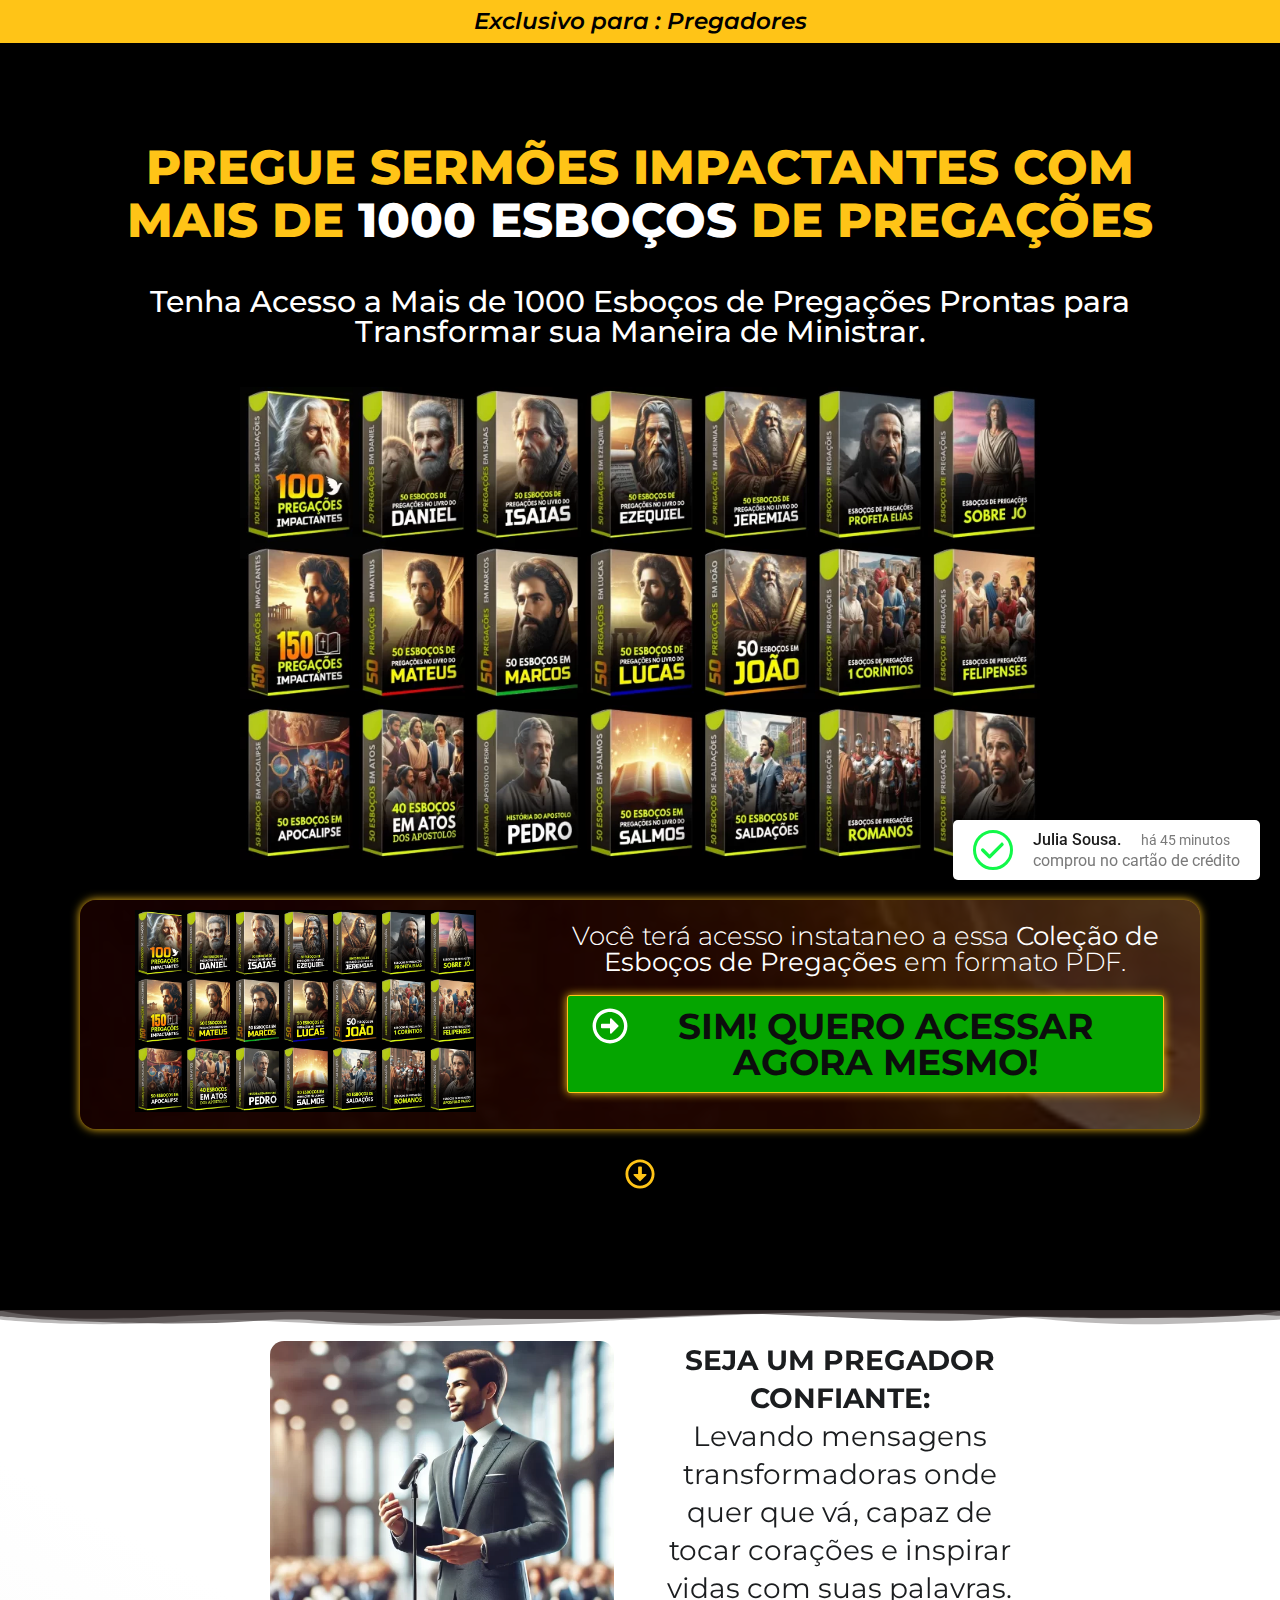
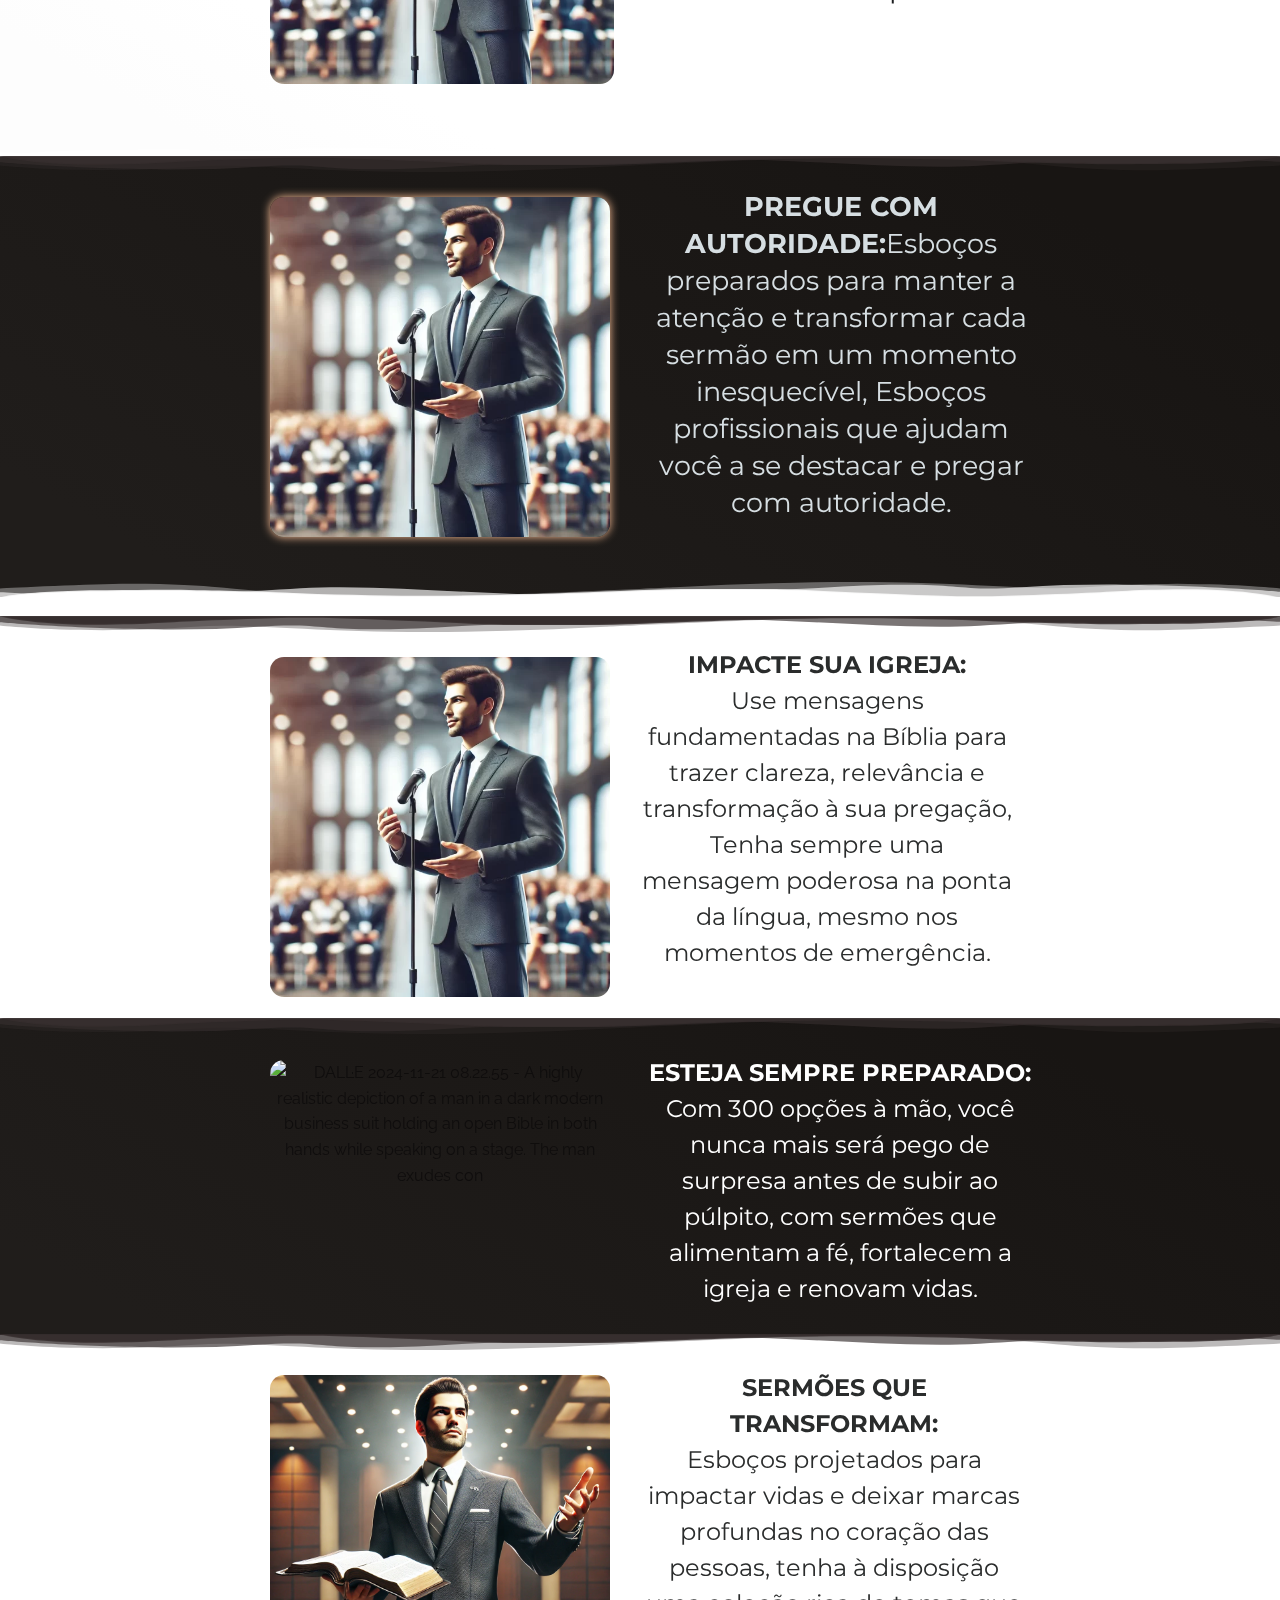
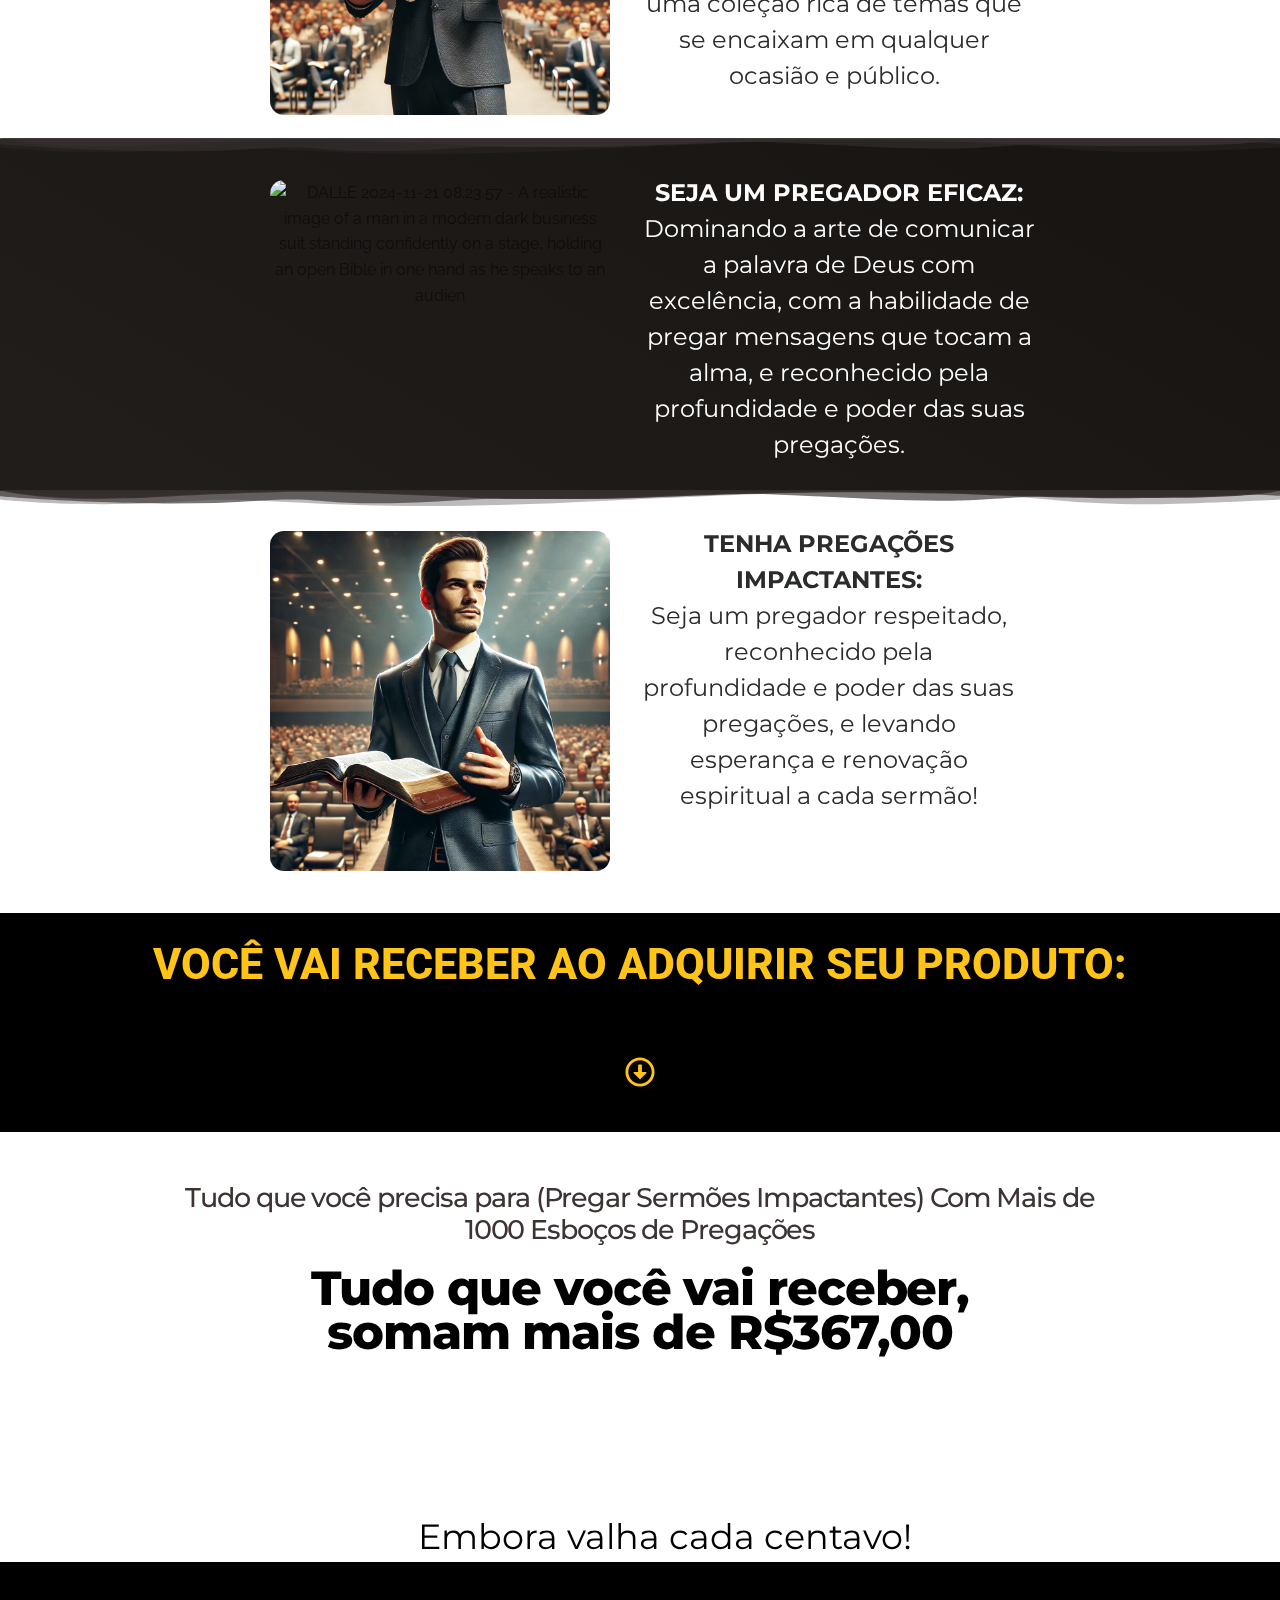
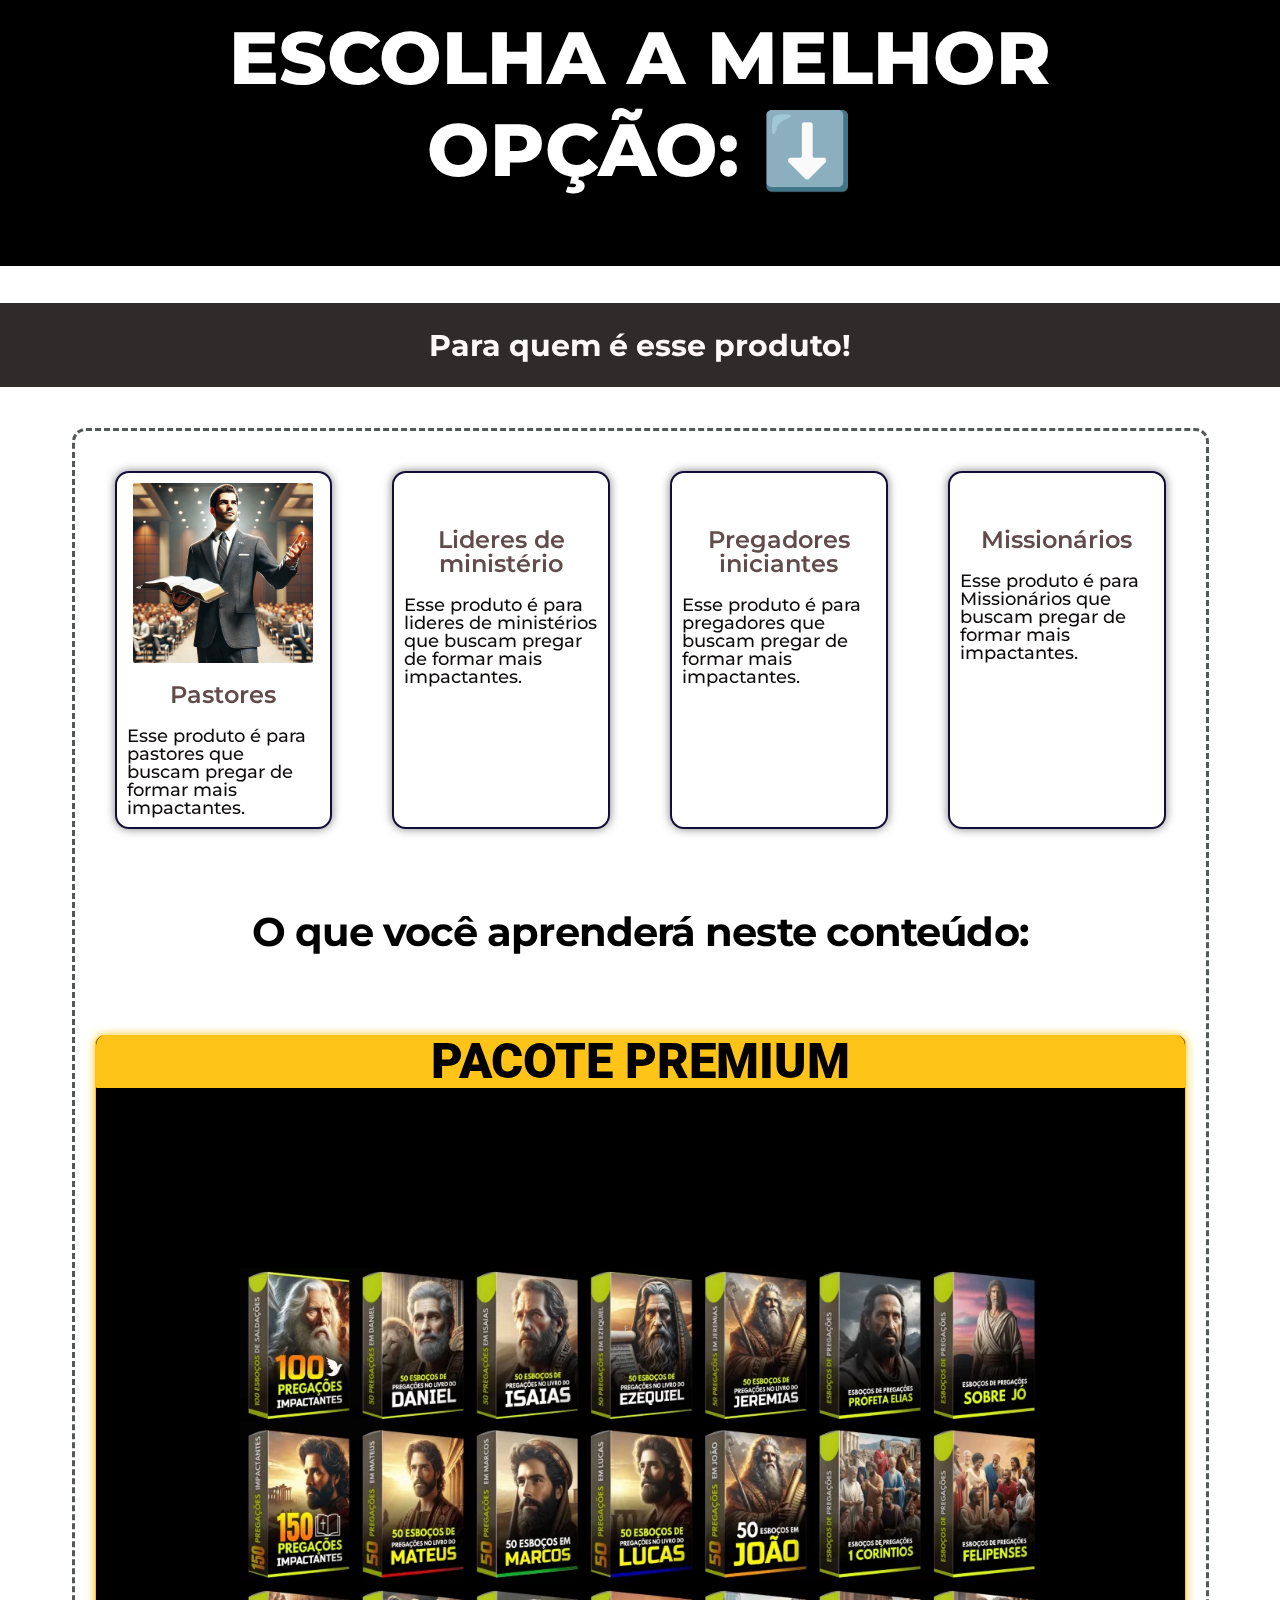
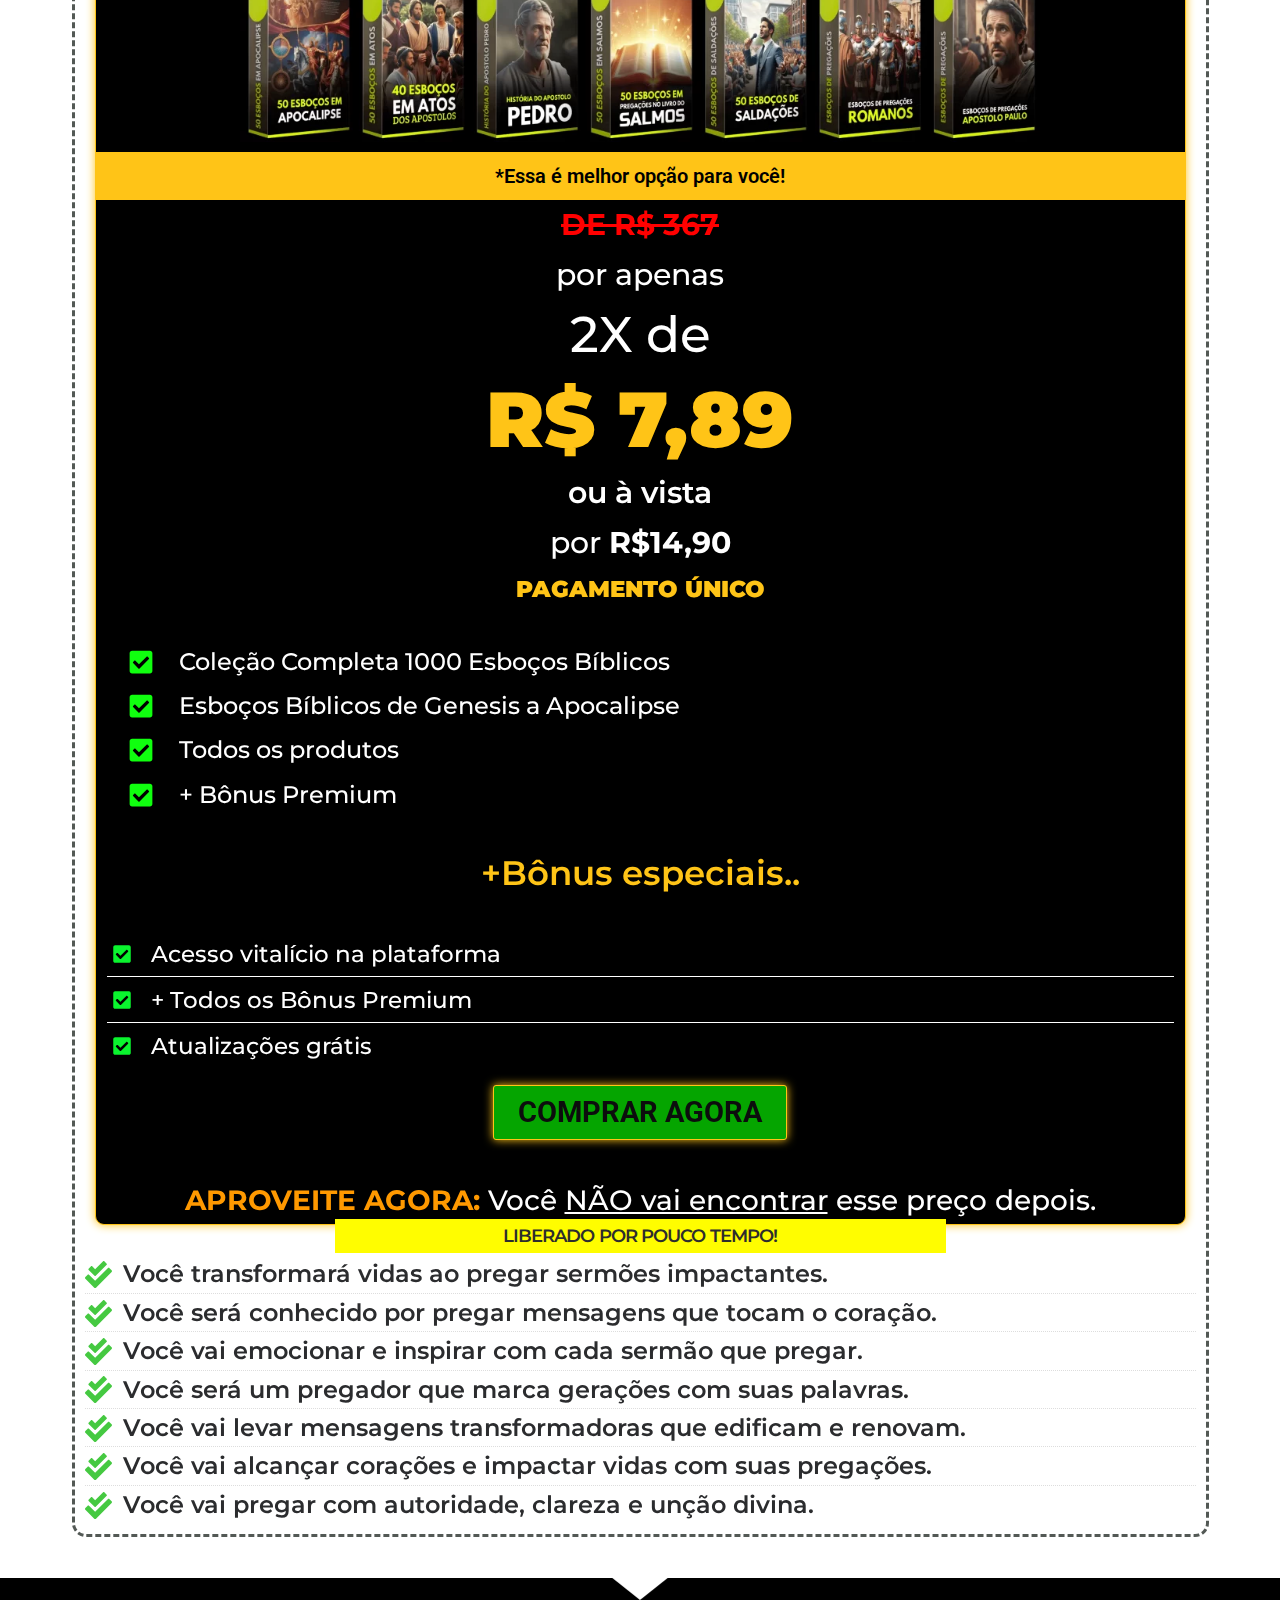
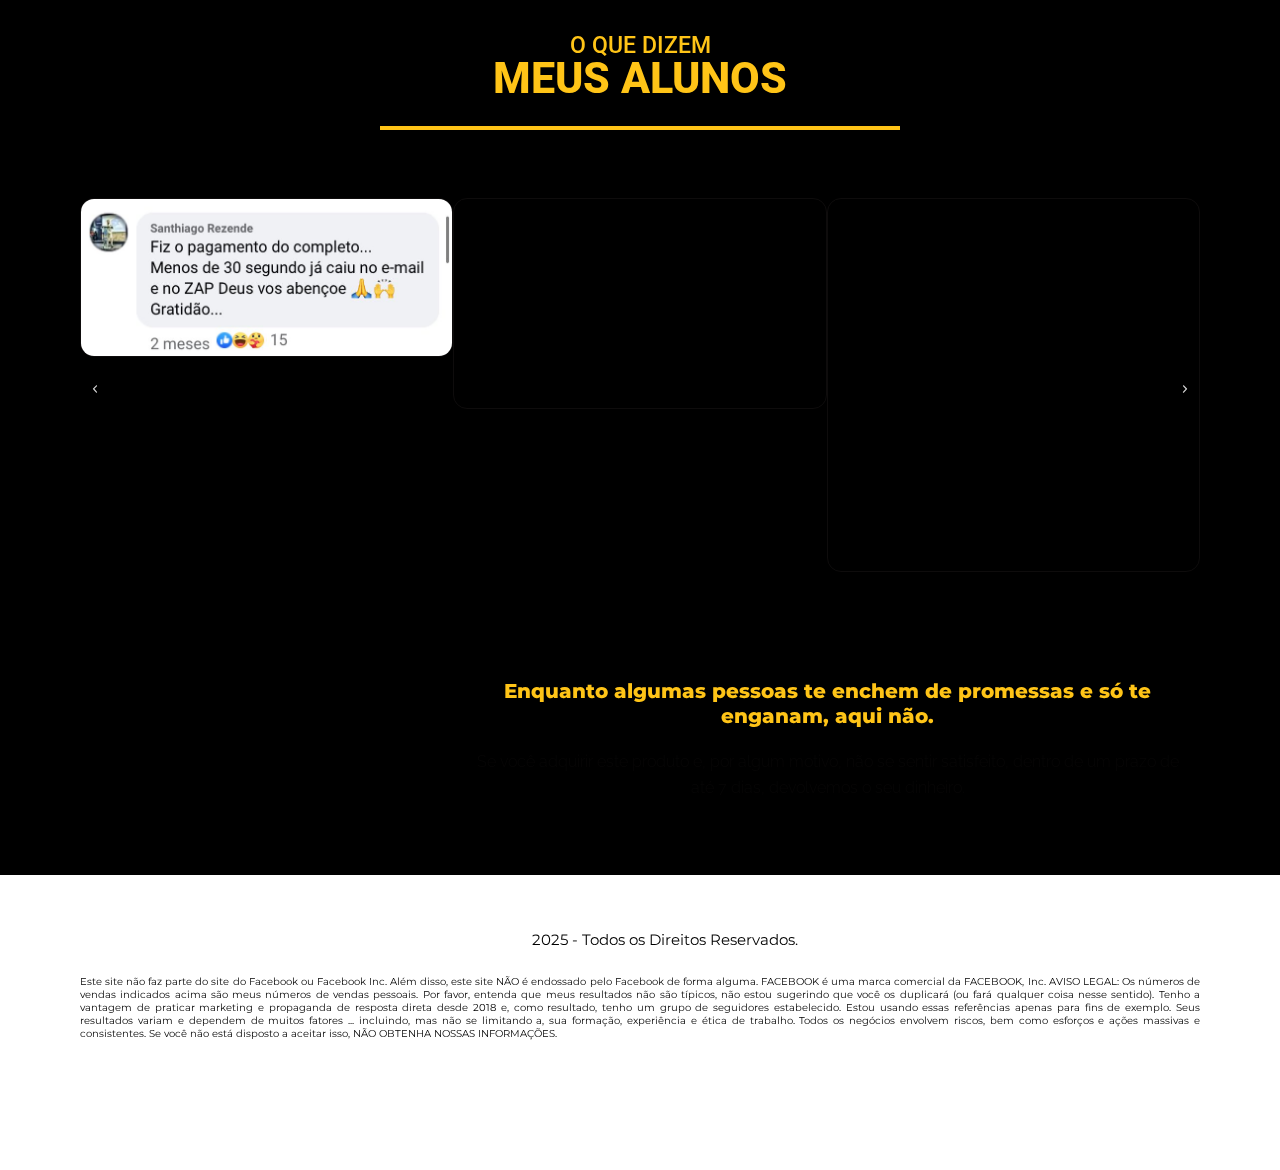
==== commit 62b6da5a: "Add files via upload" ====
--- a/index.html
+++ b/index.html
@@ -414,7 +414,7 @@
                                         <div class="elementor-widget-wrap elementor-element-populated">
                                             <div class="elementor-element elementor-element-75a0a753 elementor-widget__width-initial elementor-widget elementor-widget-image" data-id="75a0a753" data-element_type="widget" data-widget_type="image.default">
                                                 <div class="elementor-widget-container">
-                                                    <img decoding="async" src="../ESBOOS~1/images/DALLE-~2.WEB" title="DALL·E 2024-11-21 08.25.14 – A realistic image of a man in a modern dark suit standing confidently on a stage, holding an open Bible in one hand while delivering a speech to an au" alt="DALL·E 2024-11-21 08.25.14 - A realistic image of a man in a modern dark suit standing confidently on a stage, holding an open Bible in one hand while delivering a speech to an au" loading="lazy"> 
+                                                    <img decoding="async" src="images/DALL1.webp" title="DALL·E 2024-11-21 08.25.14 – A realistic image of a man in a modern dark suit standing confidently on a stage, holding an open Bible in one hand while delivering a speech to an au" alt="DALL·E 2024-11-21 08.25.14 - A realistic image of a man in a modern dark suit standing confidently on a stage, holding an open Bible in one hand while delivering a speech to an au" loading="lazy"> 
                                                 </div>
                                             </div>
                                         </div>
@@ -748,7 +748,7 @@
                         <div class="elementor-widget-wrap elementor-element-populated">
                             <div class="elementor-element elementor-element-4c2925f2 elementor-widget elementor-widget-heading" data-id="4c2925f2" data-element_type="widget" data-widget_type="heading.default">
                                 <div class="elementor-widget-container">
-                                    <h2 class="elementor-heading-title elementor-size-default">Tudo que você precisa para (Pregar Sermões Impactantes) Com Mais de 850 Esboços de Pregações</h2> 
+                                    <h2 class="elementor-heading-title elementor-size-default">Tudo que você precisa para (Pregar Sermões Impactantes) Com Mais de 1000 Esboços de Pregações</h2> 
                                 </div>
                             </div>
                         </div>
@@ -981,7 +981,7 @@
                                                             <span class="elementor-icon-list-icon"> <svg aria-hidden="true" class="e-font-icon-svg e-fas-check-square" viewBox="0 0 448 512" xmlns="http://www.w3.org/2000/svg">
                                                                     <path d="M400 480H48c-26.51 0-48-21.49-48-48V80c0-26.51 21.49-48 48-48h352c26.51 0 48 21.49 48 48v352c0 26.51-21.49 48-48 48zm-204.686-98.059l184-184c6.248-6.248 6.248-16.379 0-22.627l-22.627-22.627c-6.248-6.248-16.379-6.249-22.628 0L184 302.745l-70.059-70.059c-6.248-6.248-16.379-6.248-22.628 0l-22.627 22.627c-6.248 6.248-6.248 16.379 0 22.627l104 104c6.249 6.25 16.379 6.25 22.628.001z"></path>
                                                                 </svg> </span>
-                                                            <span class="elementor-icon-list-text" style="cursor: text;">1- Coleção Completa 1000 Esboços</span>
+                                                            <span class="elementor-icon-list-text" style="cursor: text;">Coleção Completa 1000 Esboços Bíblicos</span>
                                                         </li>
                                                         <li class="elementor-icon-list-item">
                                                             <span class="elementor-icon-list-icon"> <svg aria-hidden="true" class="e-font-icon-svg e-fas-check-square" viewBox="0 0 448 512" xmlns="http://www.w3.org/2000/svg">
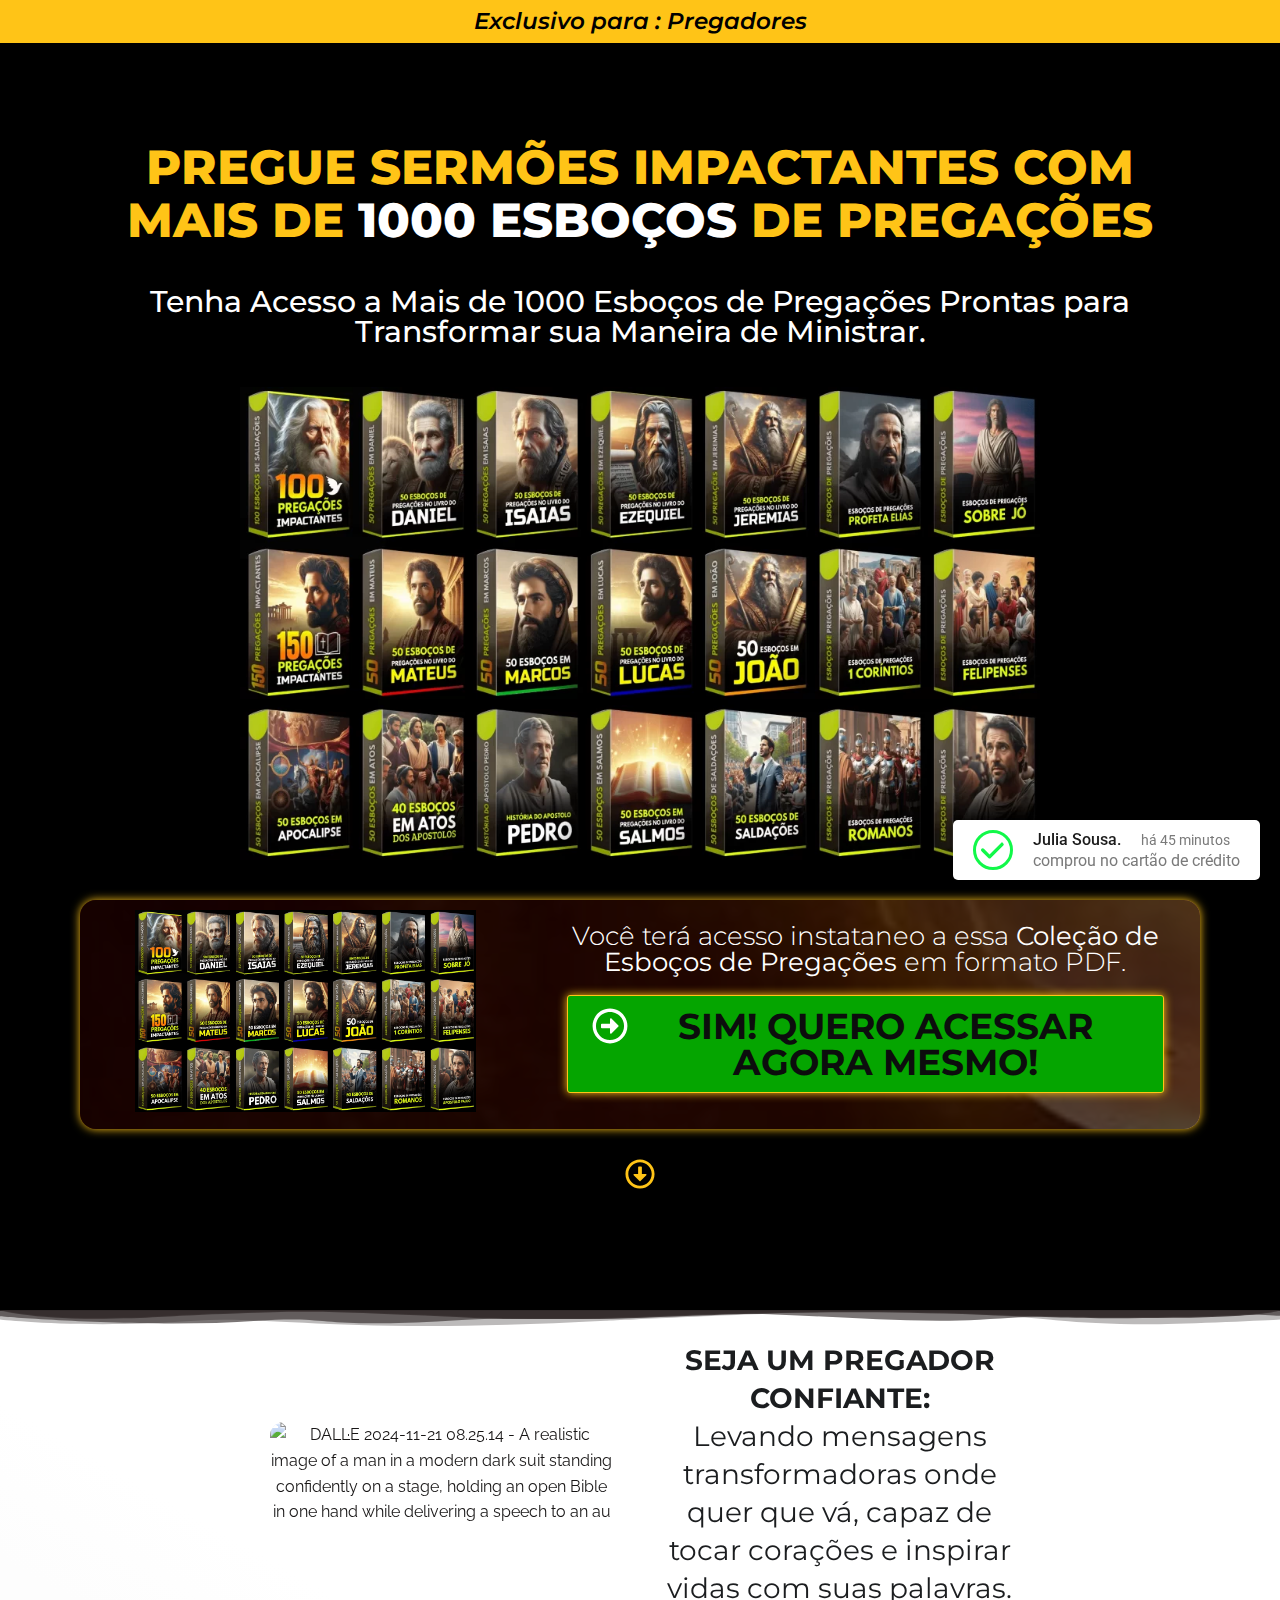
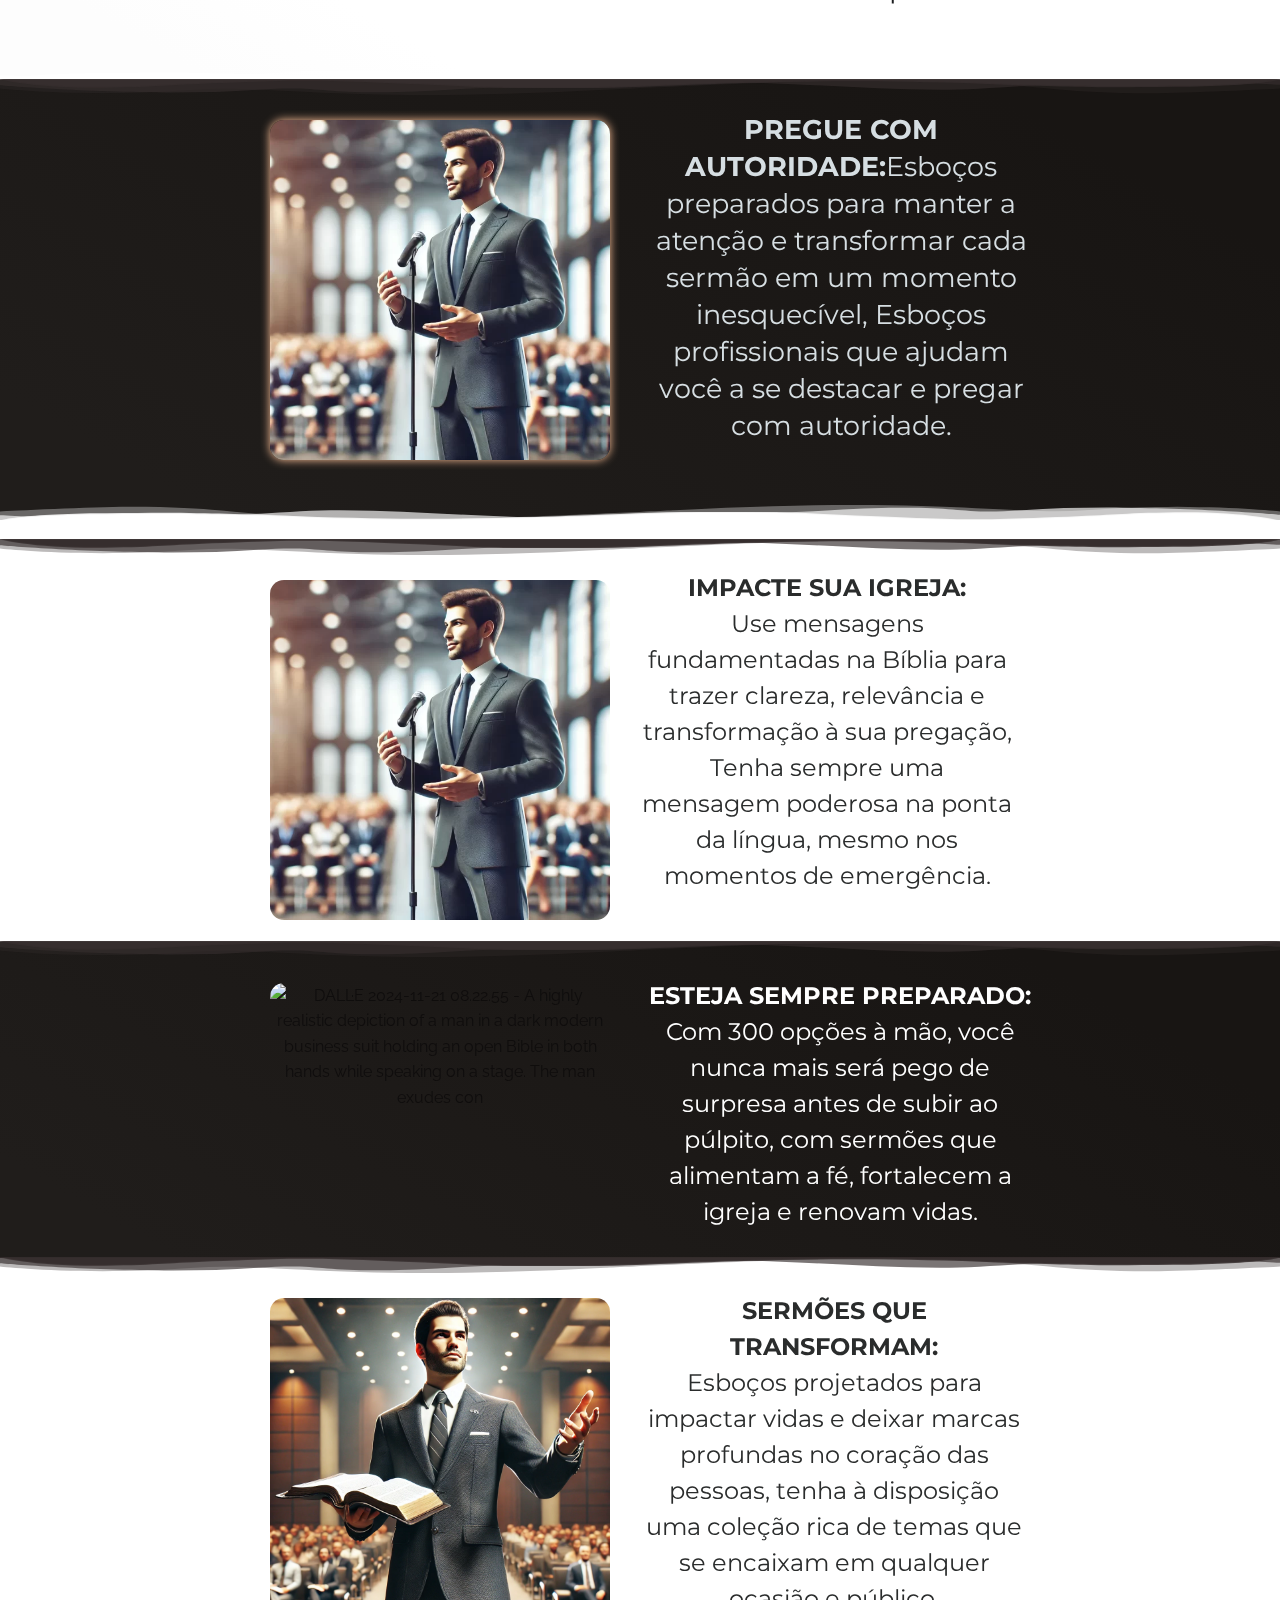
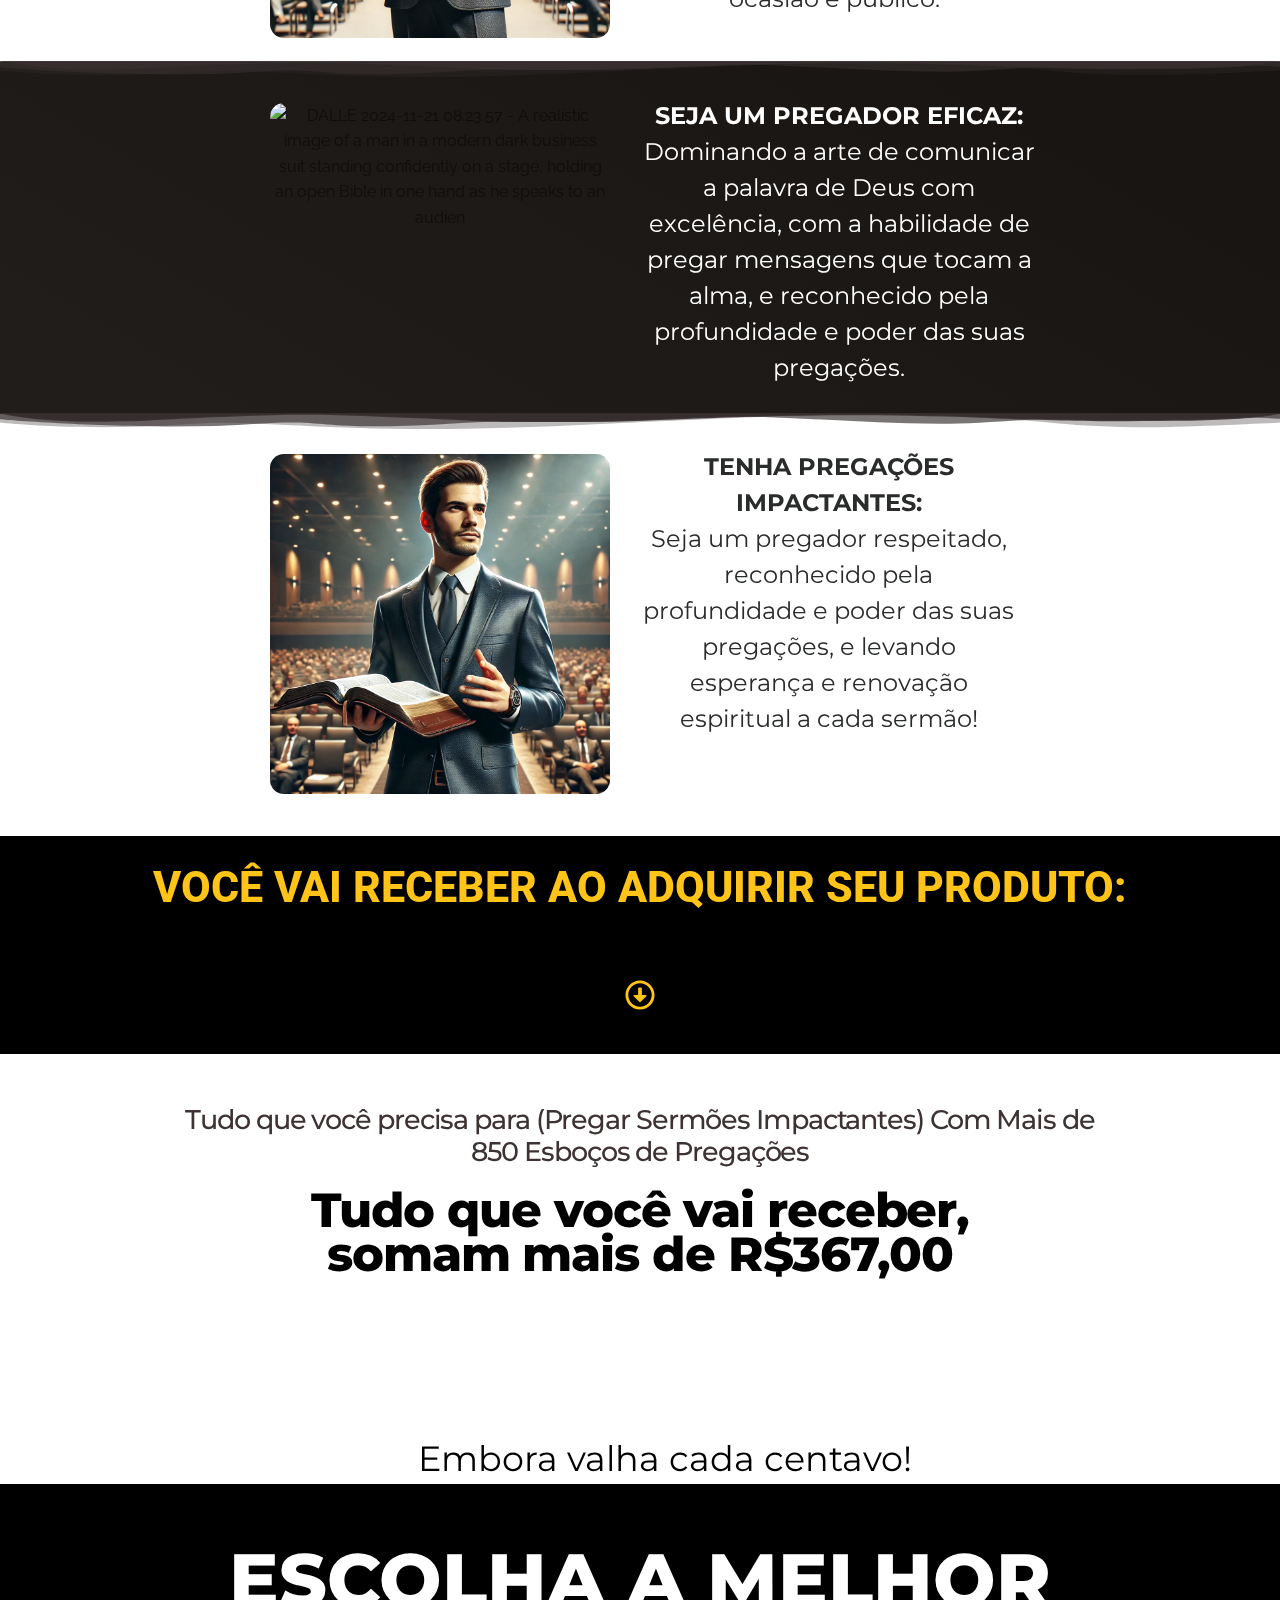
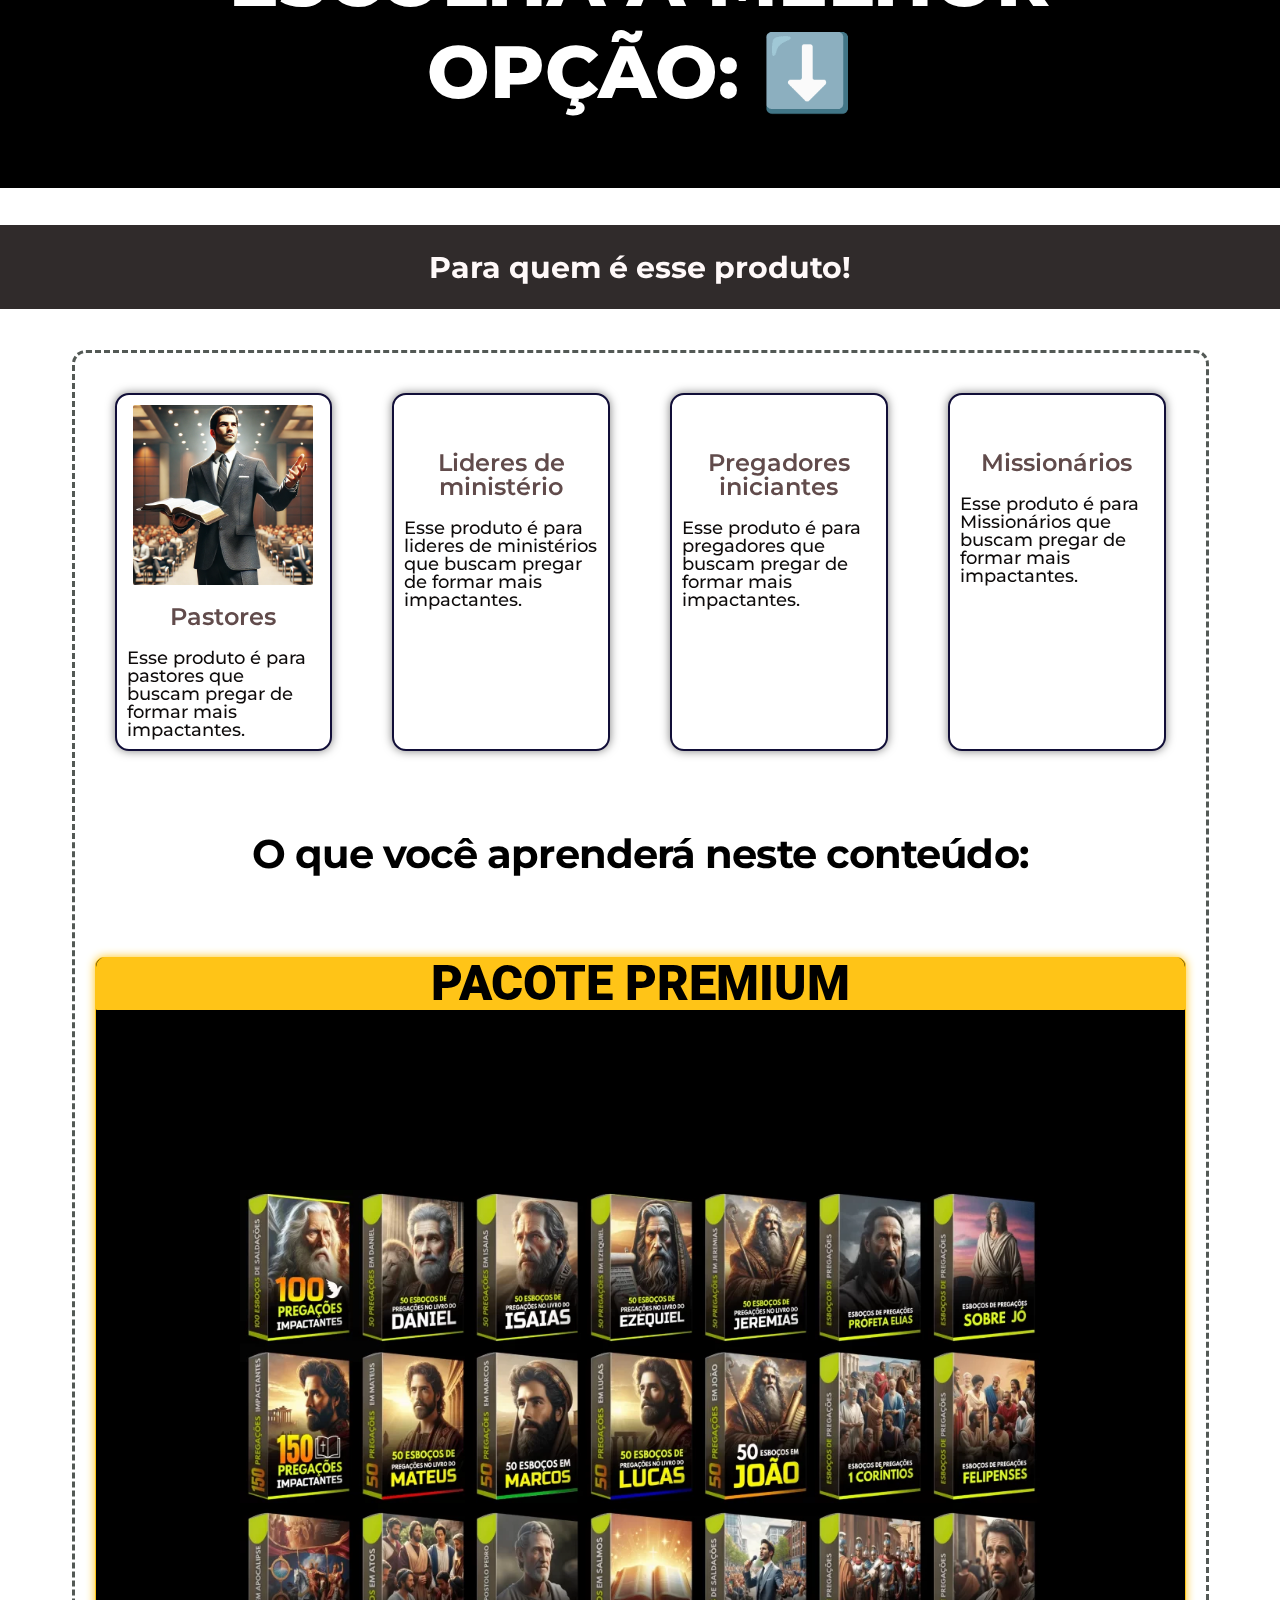
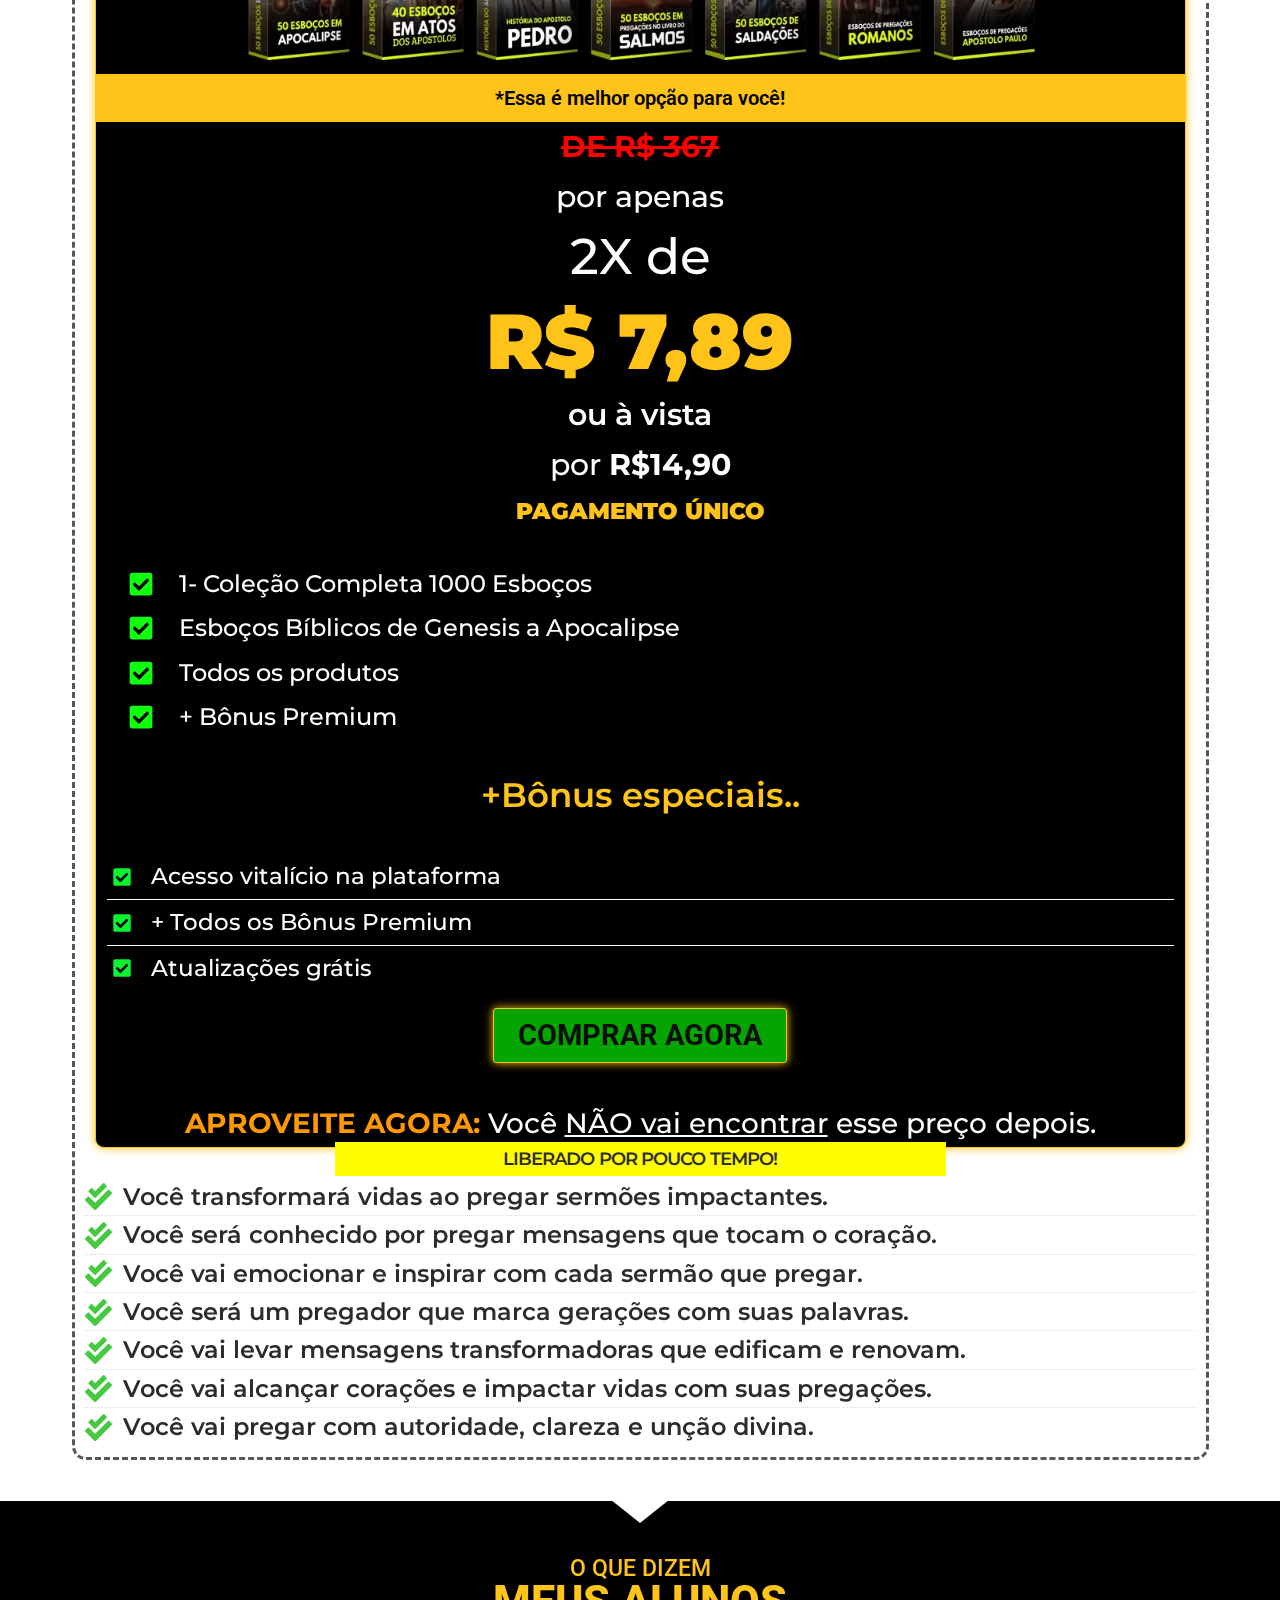
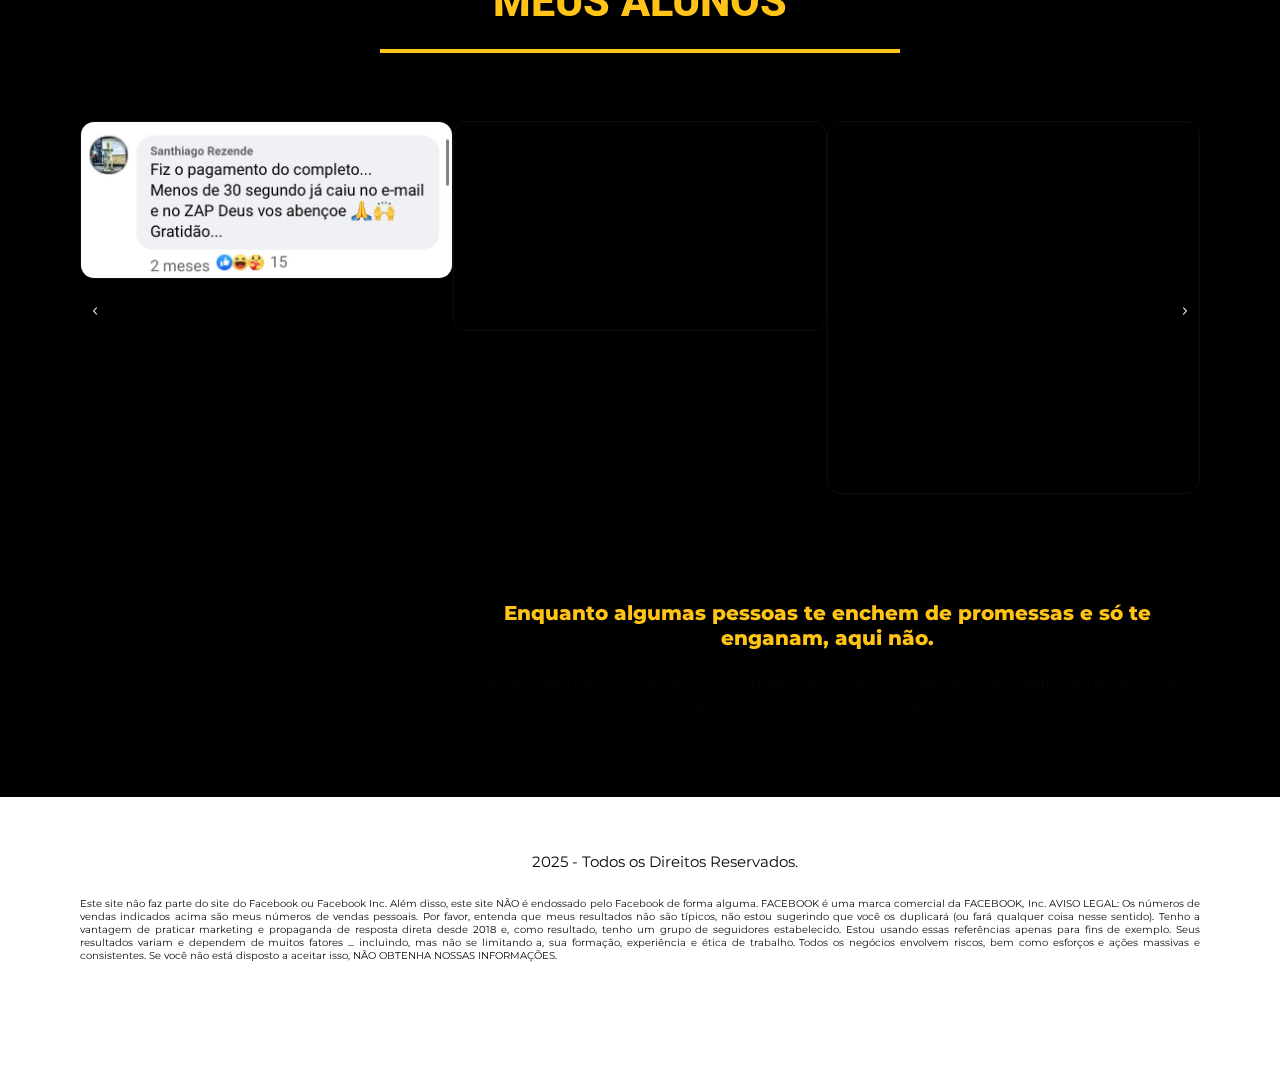
==== commit e04a62fc: "Add files via upload" ====
--- a/index.html
+++ b/index.html
@@ -2,7 +2,7 @@
 <html lang="pt-PT">
     <head>
         <meta charset="UTF-8">
-        <title>Mais de 850 Esboços – Instituto especialista</title>
+        <title>Mais de 1000 Esboços – Instituto especialista</title>
         <style>#wpadminbar #wp-admin-bar-wccp_free_top_button .ab-icon:before { content: "\f160"; color: #02CA02; top: 3px; } #wpadminbar #wp-admin-bar-wccp_free_top_button .ab-icon { transform: rotate(45deg); }</style>
         <meta name="robots" content="max-image-preview:large">
         <style>img:is([sizes="auto" i], [sizes^="auto," i]) { contain-intrinsic-size: 3000px 1500px; }</style>
@@ -365,7 +365,7 @@
                                             <div class="elementor-element elementor-element-68aeba4 elementor-align-center elementor-widget elementor-widget-button" data-id="68aeba4" data-element_type="widget" data-widget_type="button.default">
                                                 <div class="elementor-widget-container">
                                                     <div class="elementor-button-wrapper">
-                                                        <a class="elementor-button elementor-button-link elementor-size-sm" href="https://go.pepper.com.br/z1auw"> <span class="elementor-button-content-wrapper"> <span class="elementor-button-icon"> <svg aria-hidden="true" class="e-font-icon-svg e-far-arrow-alt-circle-right" viewBox="0 0 512 512" xmlns="http://www.w3.org/2000/svg">
+                                                        <a class="elementor-button elementor-button-link elementor-size-sm" href="#sim"> <span class="elementor-button-content-wrapper"> <span class="elementor-button-icon"> <svg aria-hidden="true" class="e-font-icon-svg e-far-arrow-alt-circle-right" viewBox="0 0 512 512" xmlns="http://www.w3.org/2000/svg">
                                                                         <path d="M504 256C504 119 393 8 256 8S8 119 8 256s111 248 248 248 248-111 248-248zm-448 0c0-110.5 89.5-200 200-200s200 89.5 200 200-89.5 200-200 200S56 366.5 56 256zm72 20v-40c0-6.6 5.4-12 12-12h116v-67c0-10.7 12.9-16 20.5-8.5l99 99c4.7 4.7 4.7 12.3 0 17l-99 99c-7.6 7.6-20.5 2.2-20.5-8.5v-67H140c-6.6 0-12-5.4-12-12z"></path>
                                                                     </svg> </span> <span class="elementor-button-text">SIM! QUERO ACESSAR AGORA MESMO!</span> </span> </a>
                                                     </div>
@@ -414,7 +414,7 @@
                                         <div class="elementor-widget-wrap elementor-element-populated">
                                             <div class="elementor-element elementor-element-75a0a753 elementor-widget__width-initial elementor-widget elementor-widget-image" data-id="75a0a753" data-element_type="widget" data-widget_type="image.default">
                                                 <div class="elementor-widget-container">
-                                                    <img decoding="async" src="images/DALL1.webp" title="DALL·E 2024-11-21 08.25.14 – A realistic image of a man in a modern dark suit standing confidently on a stage, holding an open Bible in one hand while delivering a speech to an au" alt="DALL·E 2024-11-21 08.25.14 - A realistic image of a man in a modern dark suit standing confidently on a stage, holding an open Bible in one hand while delivering a speech to an au" loading="lazy"> 
+                                                    <img decoding="async" src="../ESBOOS~1/images/DALLE-~2.WEB" title="DALL·E 2024-11-21 08.25.14 – A realistic image of a man in a modern dark suit standing confidently on a stage, holding an open Bible in one hand while delivering a speech to an au" alt="DALL·E 2024-11-21 08.25.14 - A realistic image of a man in a modern dark suit standing confidently on a stage, holding an open Bible in one hand while delivering a speech to an au" loading="lazy"> 
                                                 </div>
                                             </div>
                                         </div>
@@ -748,7 +748,7 @@
                         <div class="elementor-widget-wrap elementor-element-populated">
                             <div class="elementor-element elementor-element-4c2925f2 elementor-widget elementor-widget-heading" data-id="4c2925f2" data-element_type="widget" data-widget_type="heading.default">
                                 <div class="elementor-widget-container">
-                                    <h2 class="elementor-heading-title elementor-size-default">Tudo que você precisa para (Pregar Sermões Impactantes) Com Mais de 1000 Esboços de Pregações</h2> 
+                                    <h2 class="elementor-heading-title elementor-size-default">Tudo que você precisa para (Pregar Sermões Impactantes) Com Mais de 850 Esboços de Pregações</h2> 
                                 </div>
                             </div>
                         </div>
@@ -981,7 +981,7 @@
                                                             <span class="elementor-icon-list-icon"> <svg aria-hidden="true" class="e-font-icon-svg e-fas-check-square" viewBox="0 0 448 512" xmlns="http://www.w3.org/2000/svg">
                                                                     <path d="M400 480H48c-26.51 0-48-21.49-48-48V80c0-26.51 21.49-48 48-48h352c26.51 0 48 21.49 48 48v352c0 26.51-21.49 48-48 48zm-204.686-98.059l184-184c6.248-6.248 6.248-16.379 0-22.627l-22.627-22.627c-6.248-6.248-16.379-6.249-22.628 0L184 302.745l-70.059-70.059c-6.248-6.248-16.379-6.248-22.628 0l-22.627 22.627c-6.248 6.248-6.248 16.379 0 22.627l104 104c6.249 6.25 16.379 6.25 22.628.001z"></path>
                                                                 </svg> </span>
-                                                            <span class="elementor-icon-list-text" style="cursor: text;">Coleção Completa 1000 Esboços Bíblicos</span>
+                                                            <span class="elementor-icon-list-text" style="cursor: text;">1- Coleção Completa 1000 Esboços</span>
                                                         </li>
                                                         <li class="elementor-icon-list-item">
                                                             <span class="elementor-icon-list-icon"> <svg aria-hidden="true" class="e-font-icon-svg e-fas-check-square" viewBox="0 0 448 512" xmlns="http://www.w3.org/2000/svg">
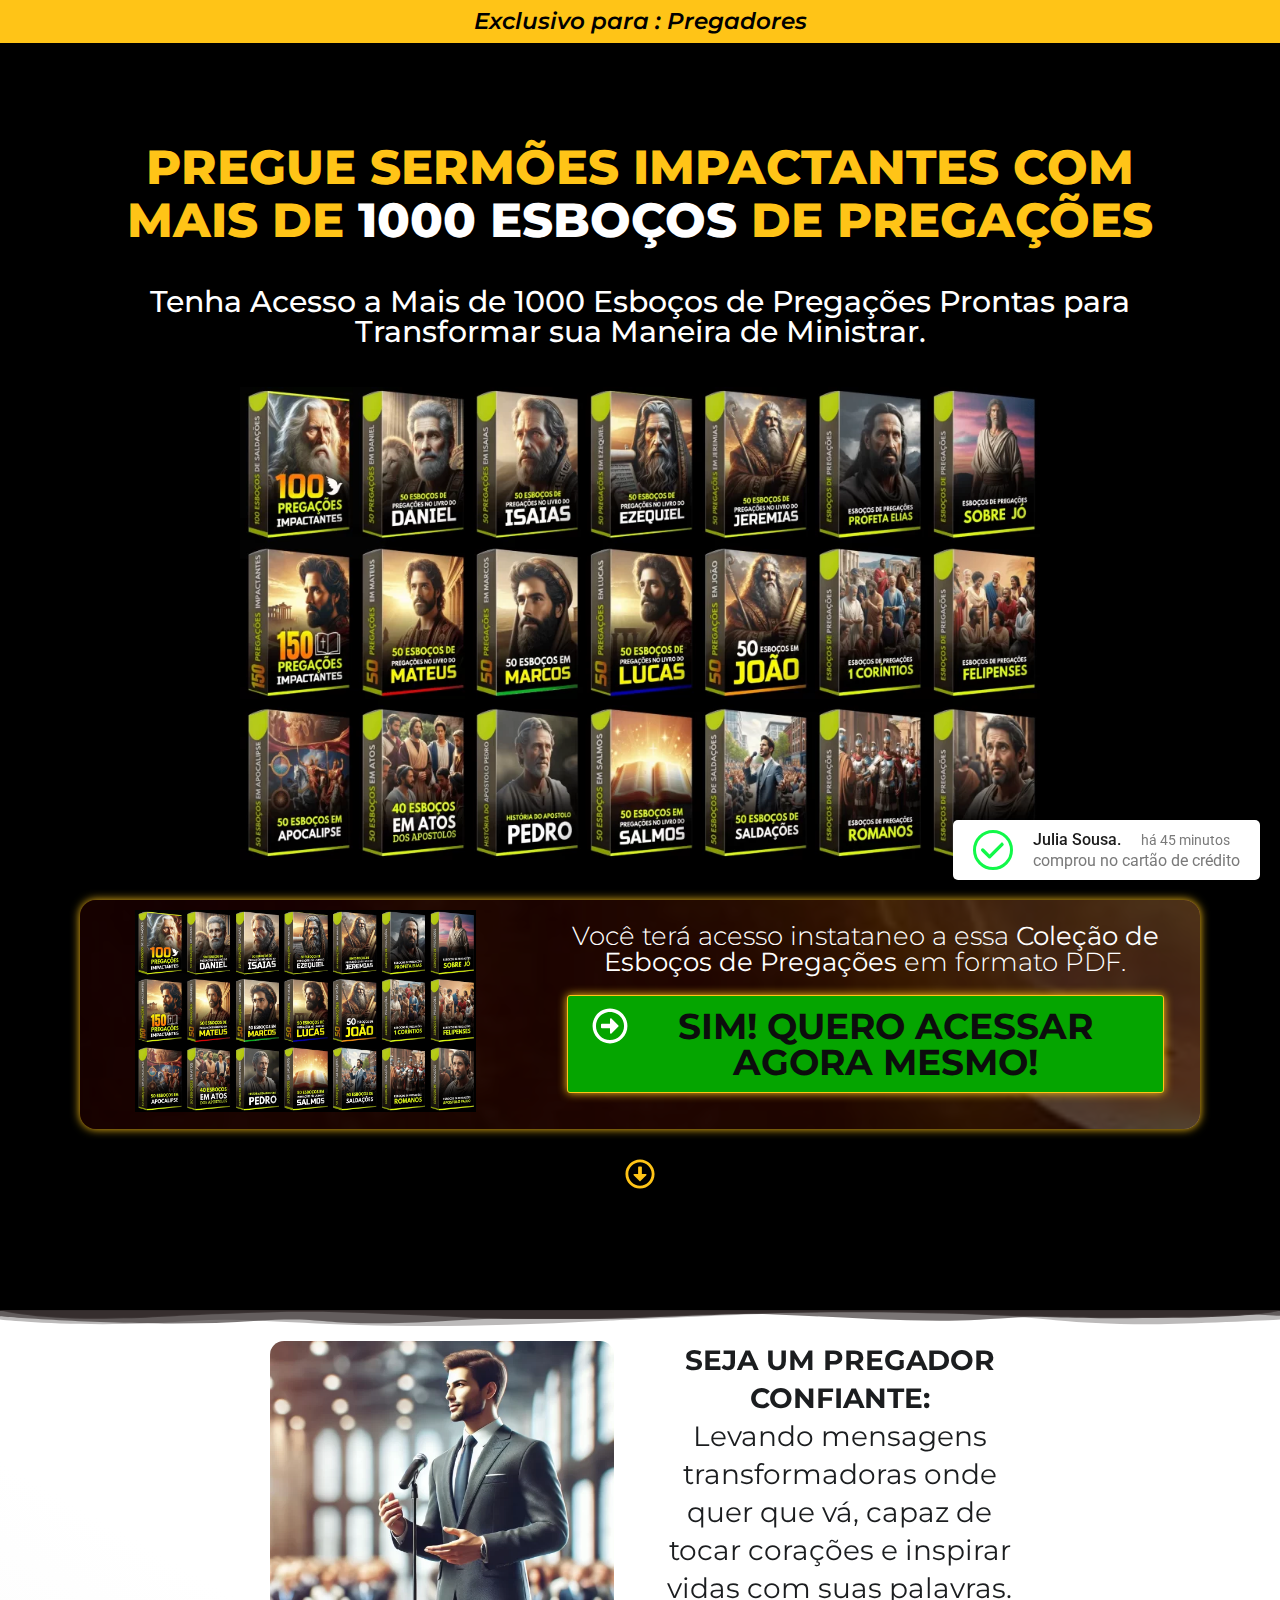
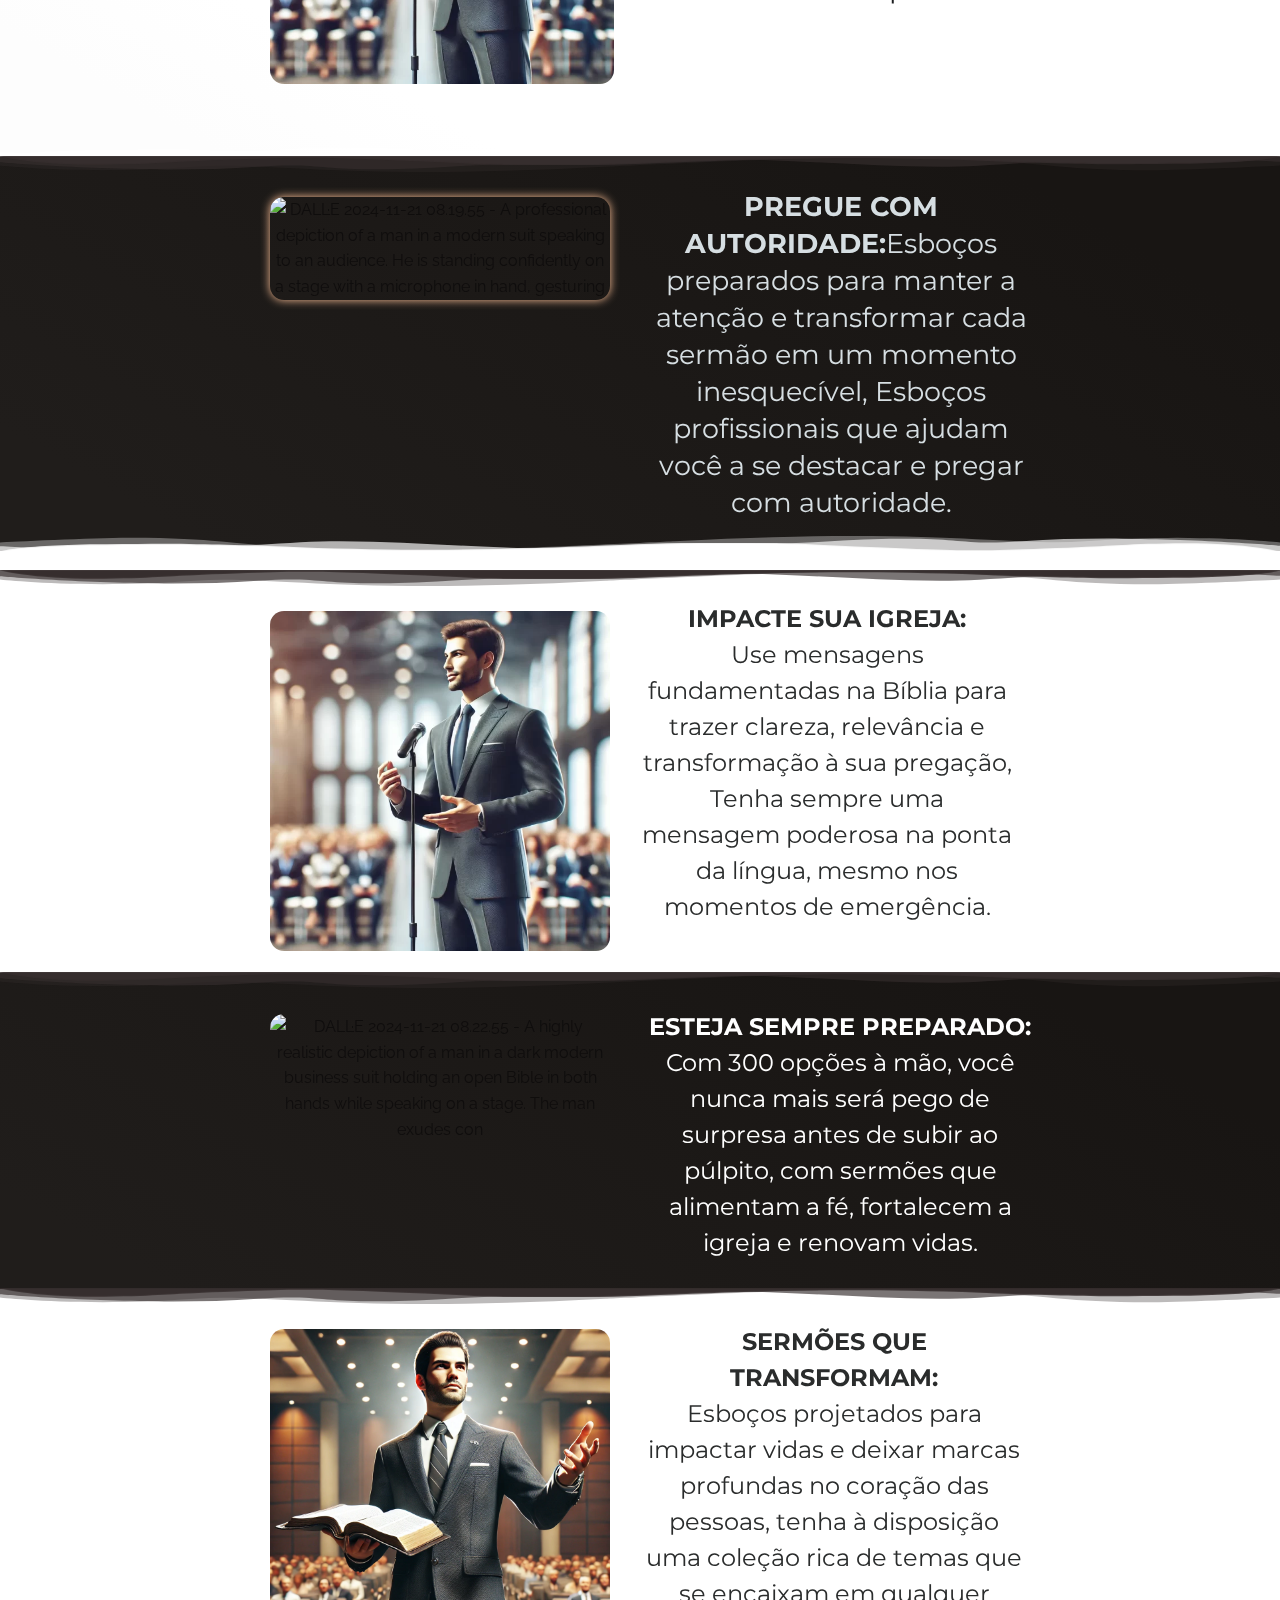
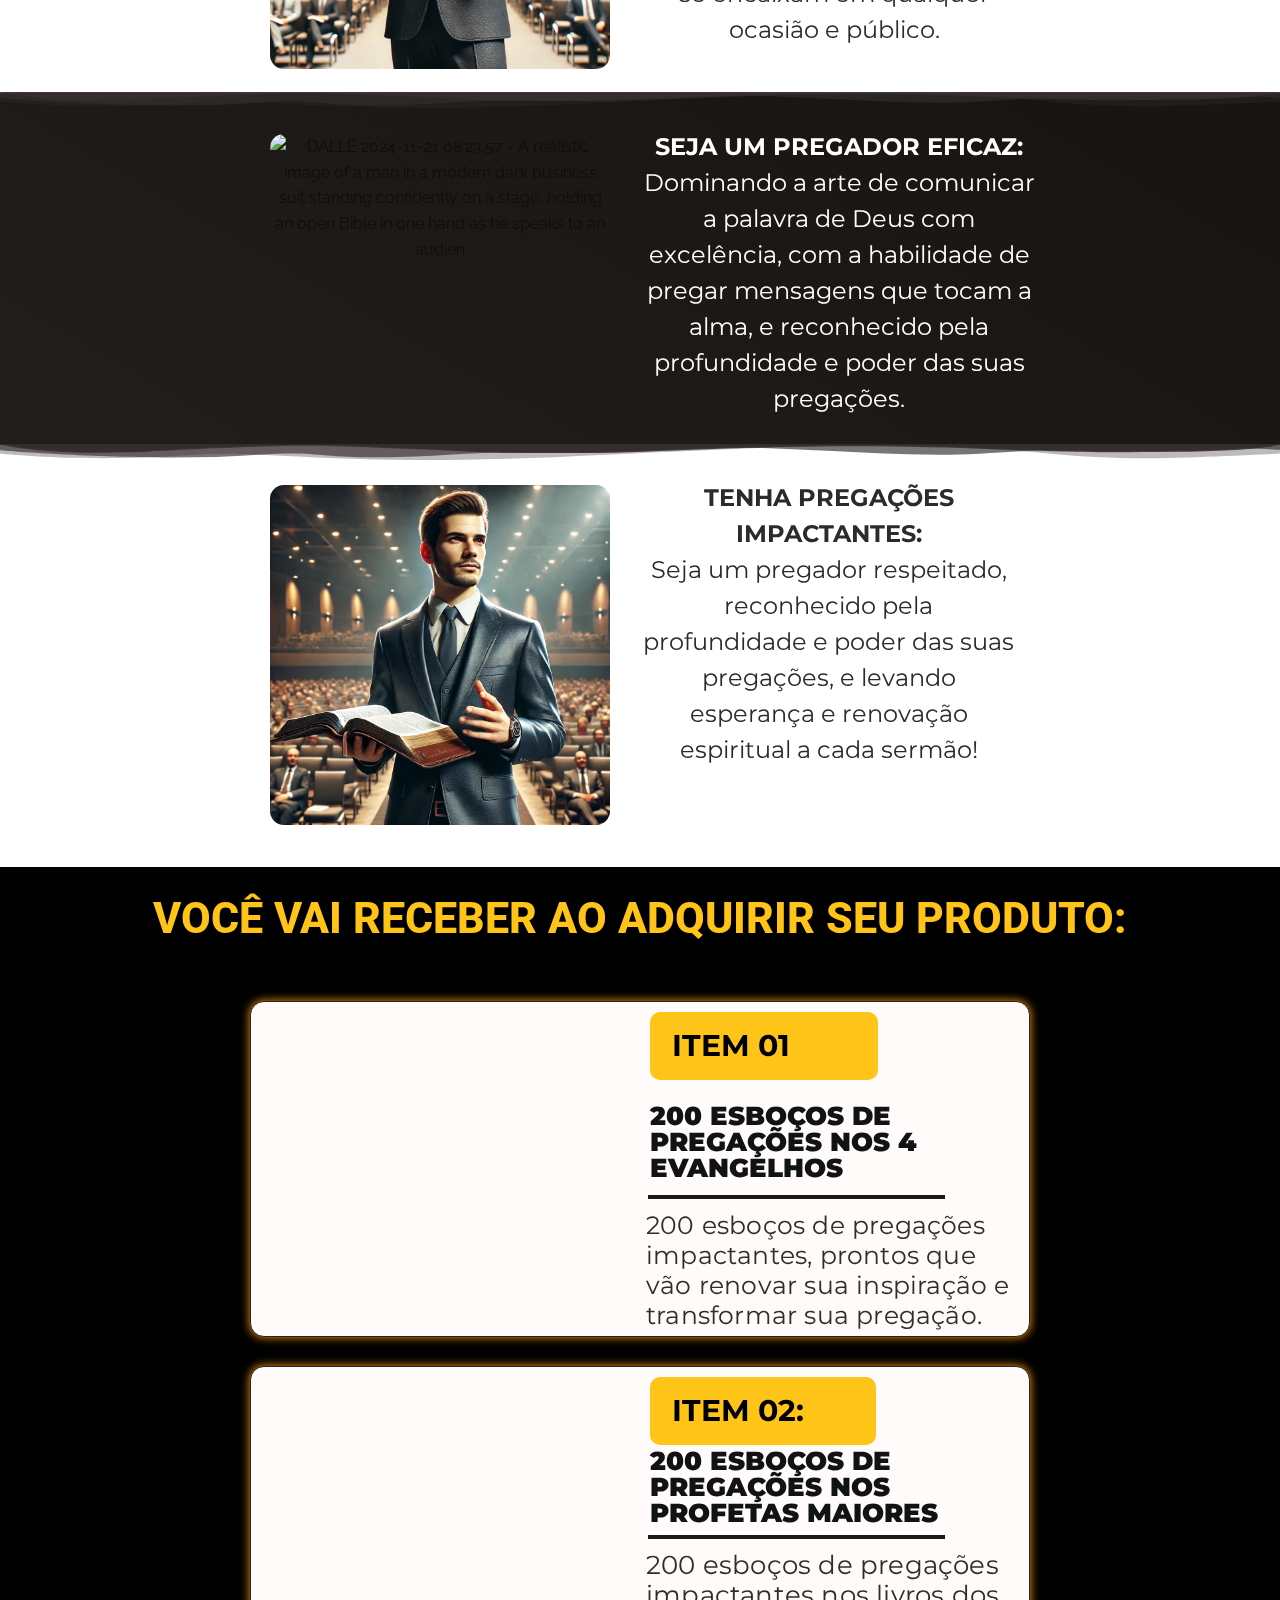
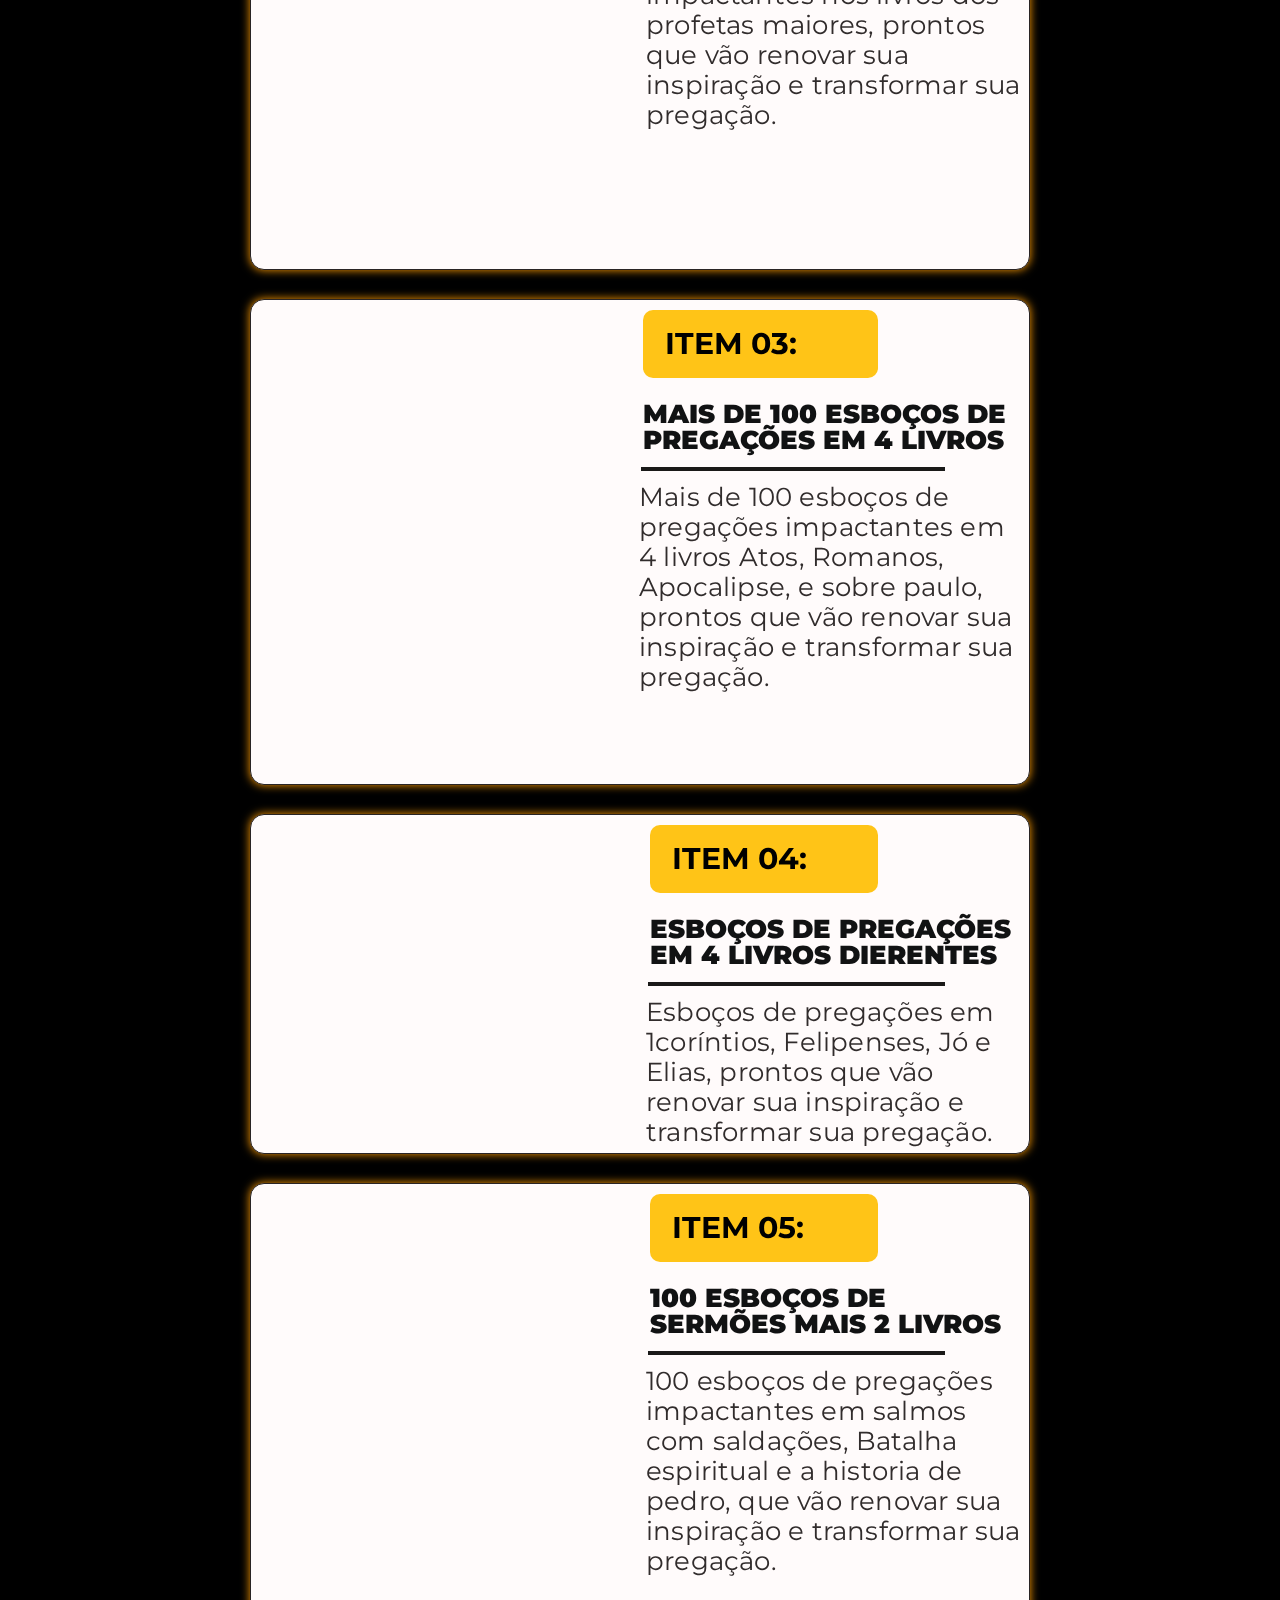
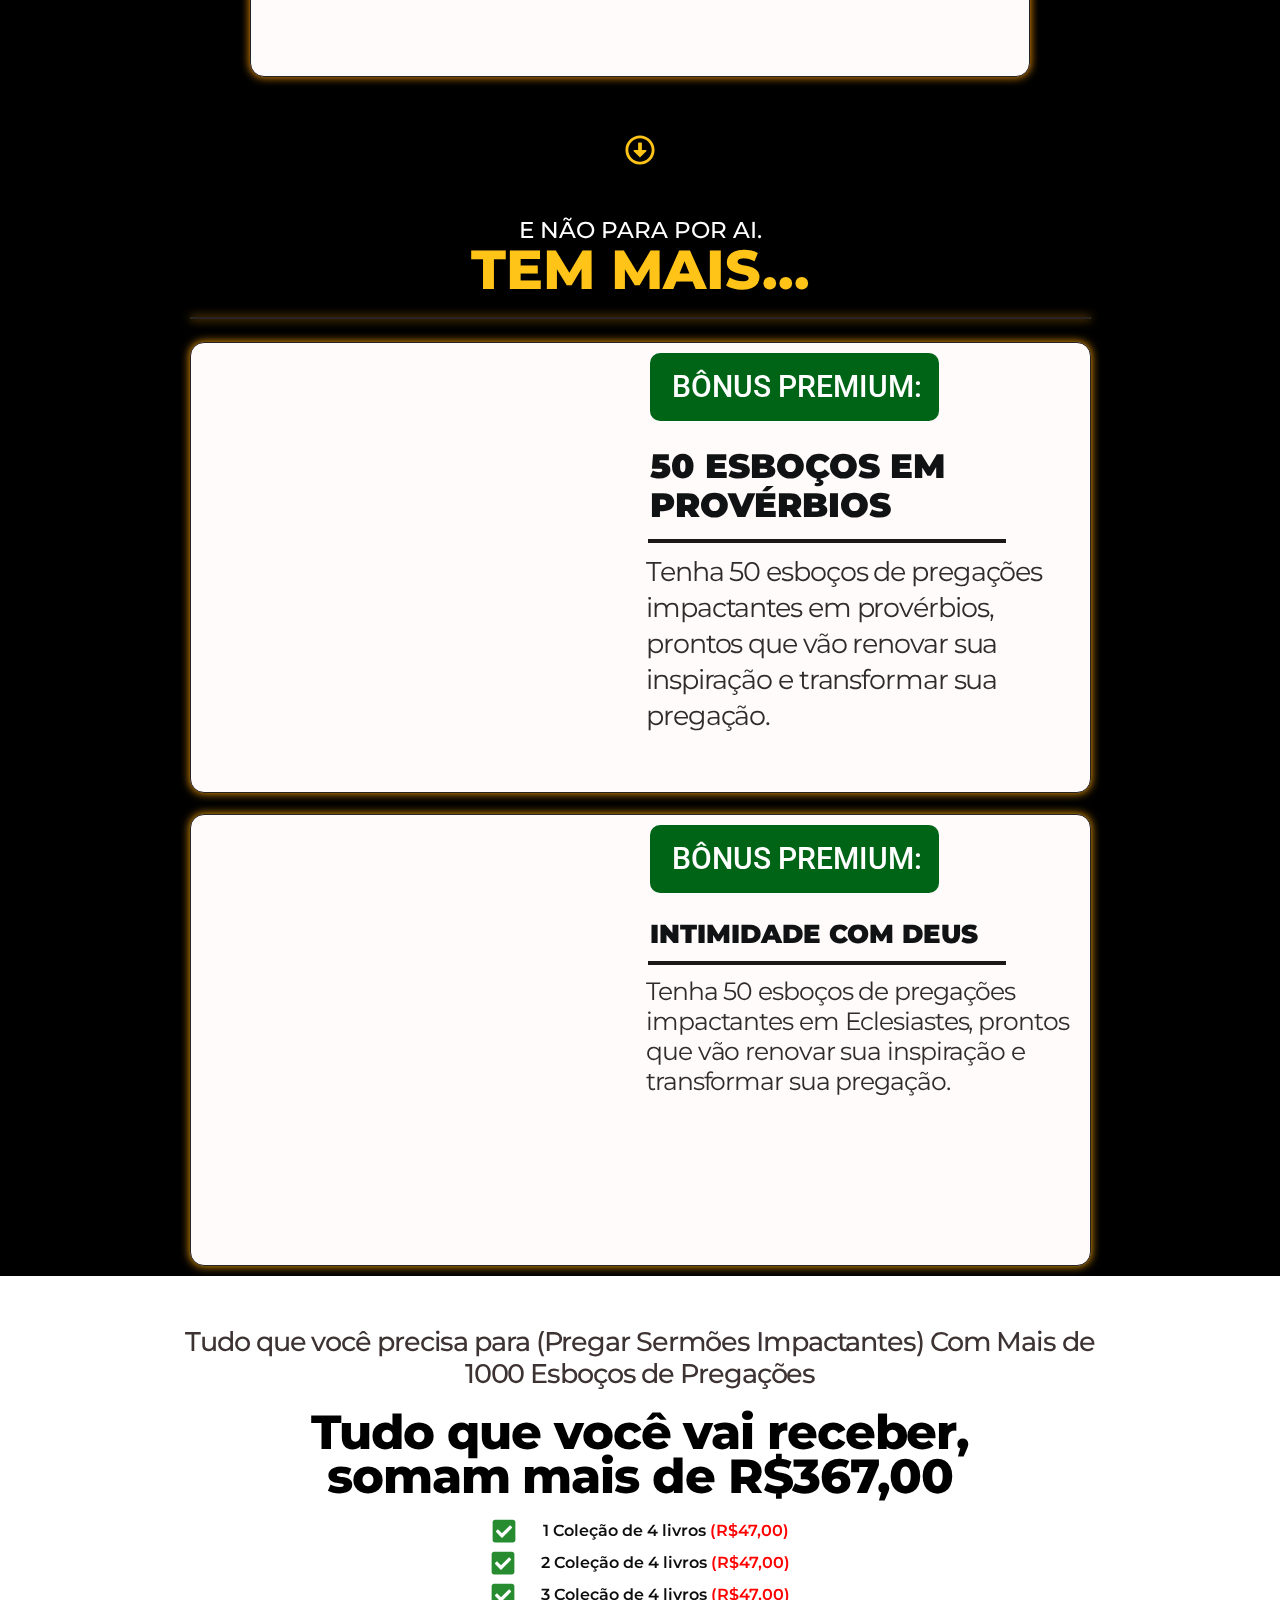
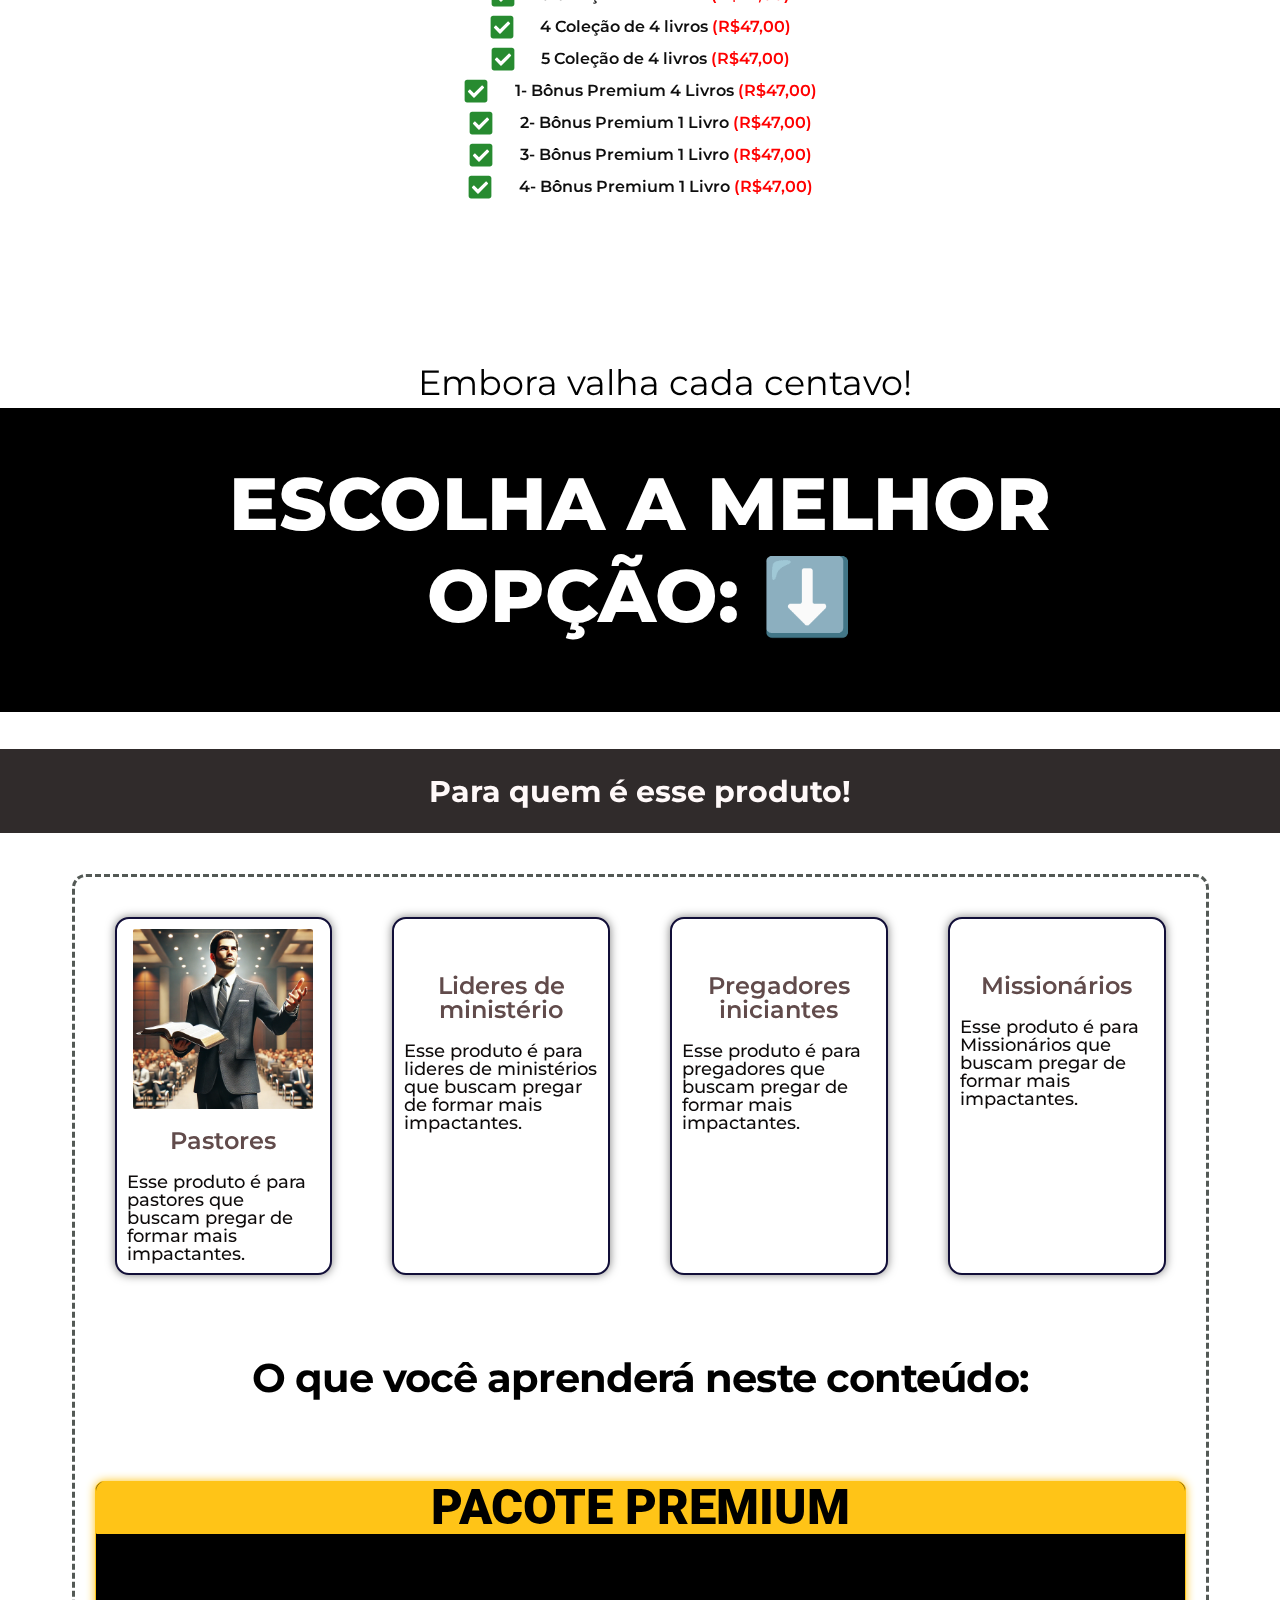
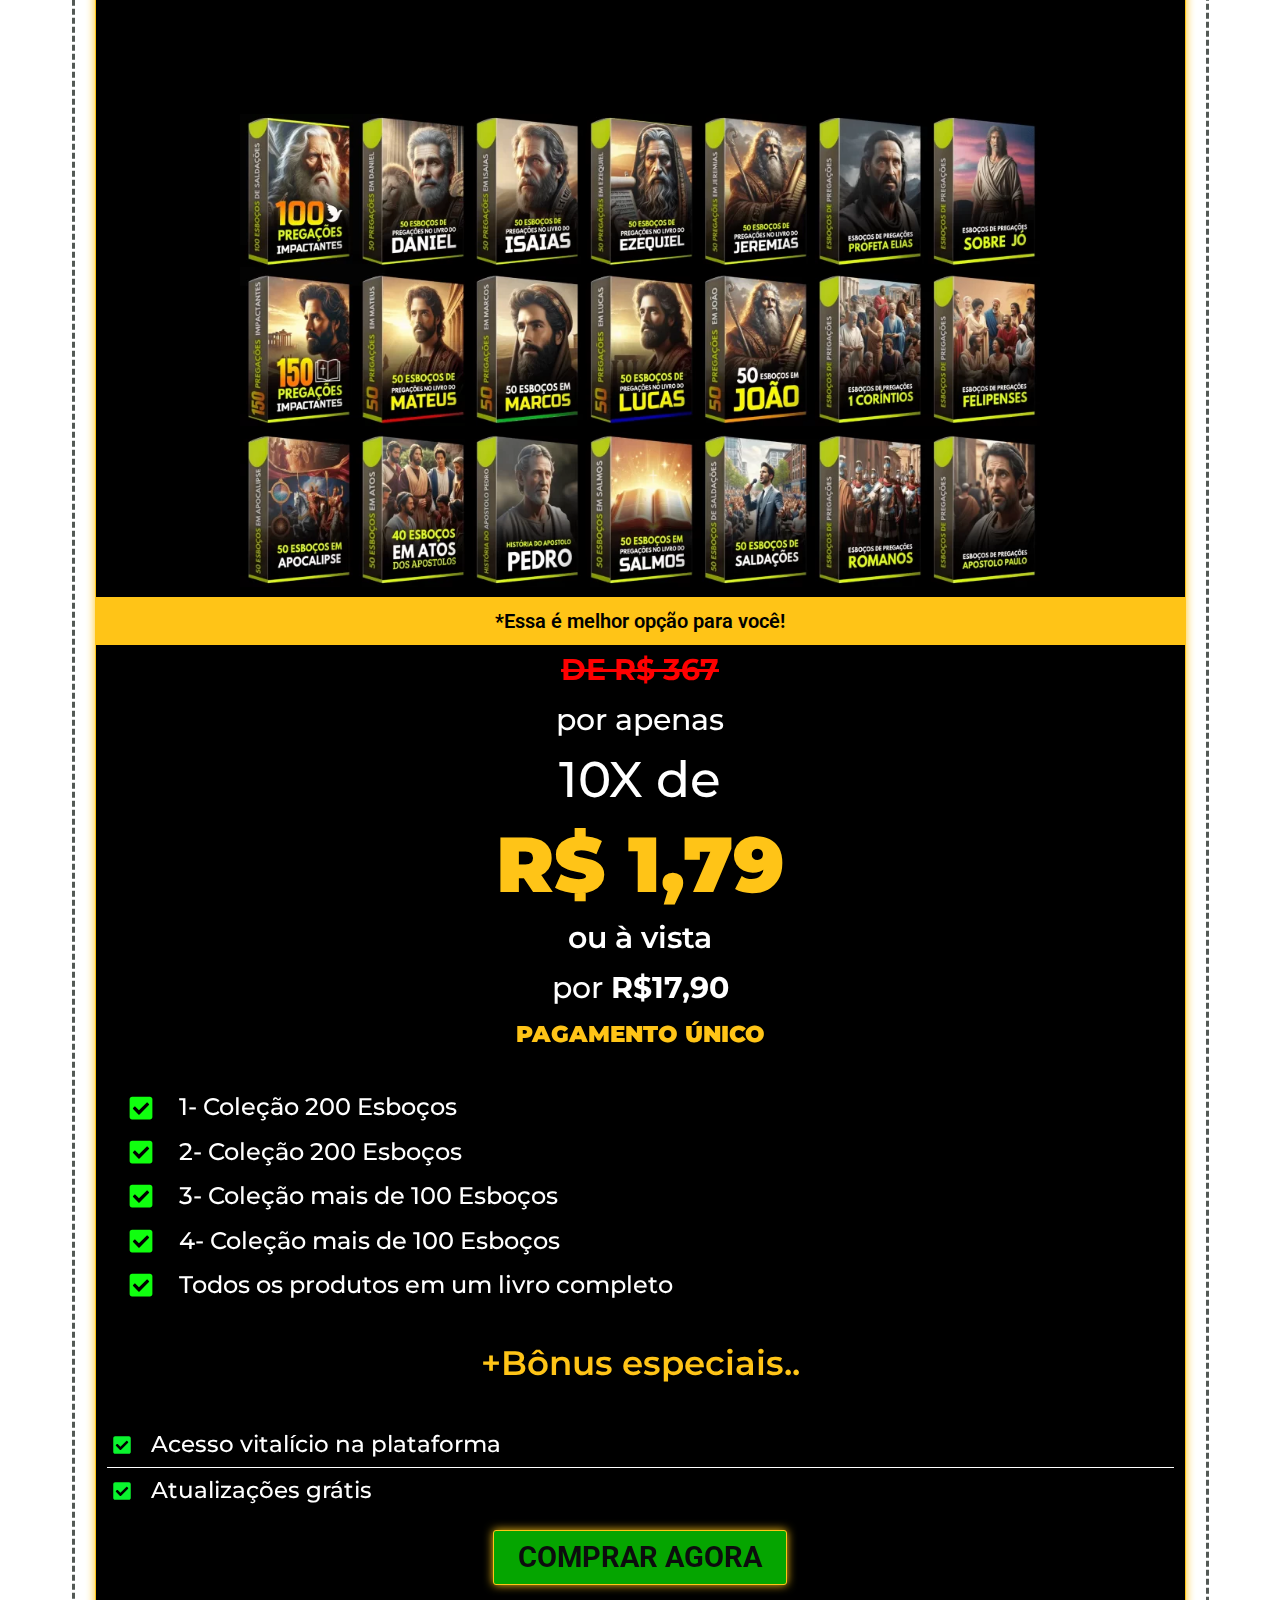
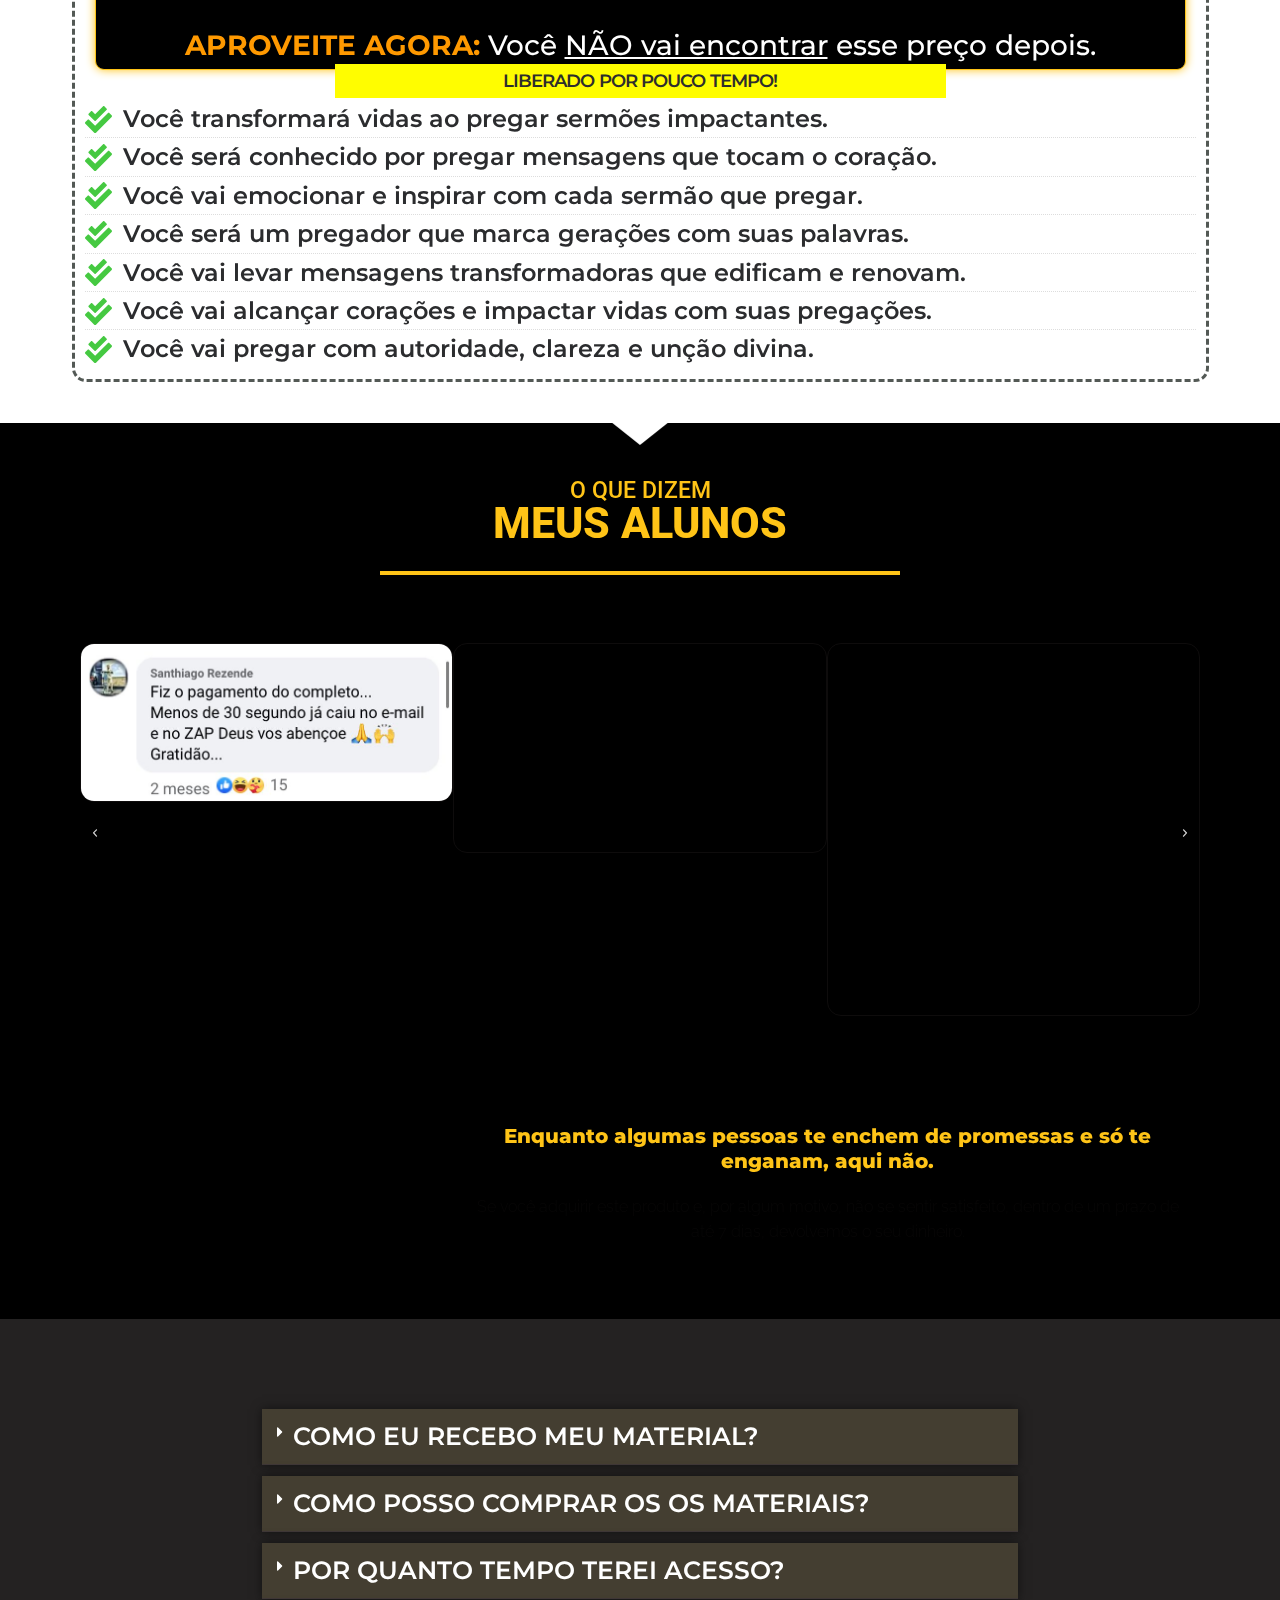
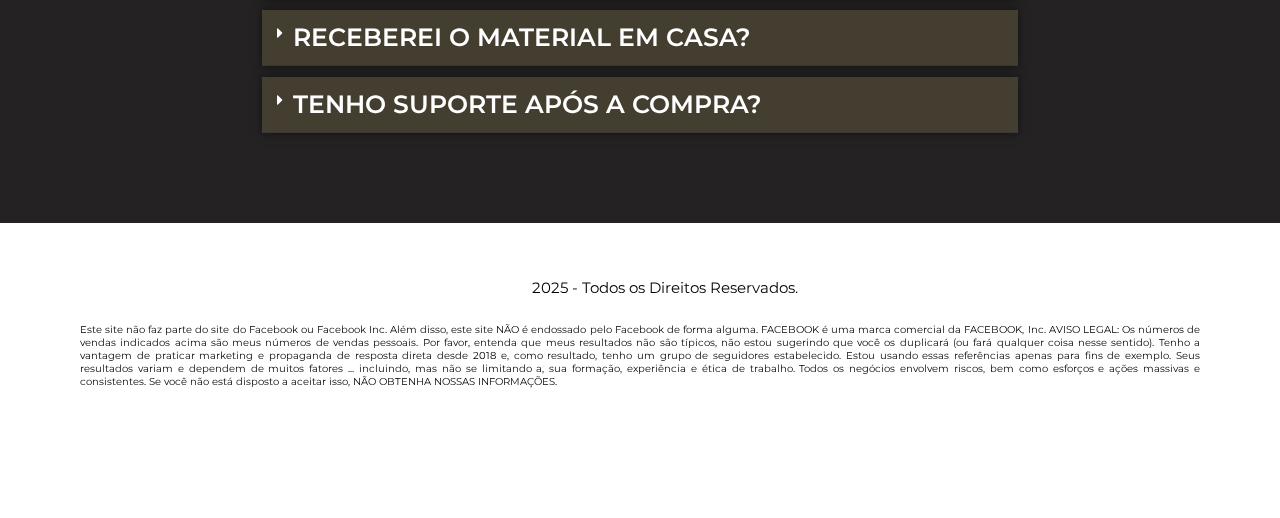
==== commit 4060af49: "Add files via upload" ====
--- a/index.html
+++ b/index.html
@@ -2,7 +2,7 @@
 <html lang="pt-PT">
     <head>
         <meta charset="UTF-8">
-        <title>Mais de 1000 Esboços – Instituto especialista</title>
+        <title>Mais de 1000 Esboços</title>
         <style>#wpadminbar #wp-admin-bar-wccp_free_top_button .ab-icon:before { content: "\f160"; color: #02CA02; top: 3px; } #wpadminbar #wp-admin-bar-wccp_free_top_button .ab-icon { transform: rotate(45deg); }</style>
         <meta name="robots" content="max-image-preview:large">
         <style>img:is([sizes="auto" i], [sizes^="auto," i]) { contain-intrinsic-size: 3000px 1500px; }</style>
@@ -365,7 +365,7 @@
                                             <div class="elementor-element elementor-element-68aeba4 elementor-align-center elementor-widget elementor-widget-button" data-id="68aeba4" data-element_type="widget" data-widget_type="button.default">
                                                 <div class="elementor-widget-container">
                                                     <div class="elementor-button-wrapper">
-                                                        <a class="elementor-button elementor-button-link elementor-size-sm" href="#sim"> <span class="elementor-button-content-wrapper"> <span class="elementor-button-icon"> <svg aria-hidden="true" class="e-font-icon-svg e-far-arrow-alt-circle-right" viewBox="0 0 512 512" xmlns="http://www.w3.org/2000/svg">
+                                                        <a class="elementor-button elementor-button-link elementor-size-sm" href="https://e-books-pp.pay.yampi.com.br/r/1C04ZB72D3"> <span class="elementor-button-content-wrapper"> <span class="elementor-button-icon"> <svg aria-hidden="true" class="e-font-icon-svg e-far-arrow-alt-circle-right" viewBox="0 0 512 512" xmlns="http://www.w3.org/2000/svg">
                                                                         <path d="M504 256C504 119 393 8 256 8S8 119 8 256s111 248 248 248 248-111 248-248zm-448 0c0-110.5 89.5-200 200-200s200 89.5 200 200-89.5 200-200 200S56 366.5 56 256zm72 20v-40c0-6.6 5.4-12 12-12h116v-67c0-10.7 12.9-16 20.5-8.5l99 99c4.7 4.7 4.7 12.3 0 17l-99 99c-7.6 7.6-20.5 2.2-20.5-8.5v-67H140c-6.6 0-12-5.4-12-12z"></path>
                                                                     </svg> </span> <span class="elementor-button-text">SIM! QUERO ACESSAR AGORA MESMO!</span> </span> </a>
                                                     </div>
@@ -414,7 +414,7 @@
                                         <div class="elementor-widget-wrap elementor-element-populated">
                                             <div class="elementor-element elementor-element-75a0a753 elementor-widget__width-initial elementor-widget elementor-widget-image" data-id="75a0a753" data-element_type="widget" data-widget_type="image.default">
                                                 <div class="elementor-widget-container">
-                                                    <img decoding="async" src="../ESBOOS~1/images/DALLE-~2.WEB" title="DALL·E 2024-11-21 08.25.14 – A realistic image of a man in a modern dark suit standing confidently on a stage, holding an open Bible in one hand while delivering a speech to an au" alt="DALL·E 2024-11-21 08.25.14 - A realistic image of a man in a modern dark suit standing confidently on a stage, holding an open Bible in one hand while delivering a speech to an au" loading="lazy"> 
+                                                    <img decoding="async" src="images/DALL1.webp" title="DALL·E 2024-11-21 08.25.14 – A realistic image of a man in a modern dark suit standing confidently on a stage, holding an open Bible in one hand while delivering a speech to an au" alt="DALL·E 2024-11-21 08.25.14 - A realistic image of a man in a modern dark suit standing confidently on a stage, holding an open Bible in one hand while delivering a speech to an au" loading="lazy"> 
                                                 </div>
                                             </div>
                                         </div>
@@ -458,7 +458,7 @@
                                         <div class="elementor-widget-wrap elementor-element-populated">
                                             <div class="elementor-element elementor-element-e1a7e8d elementor-widget elementor-widget-image" data-id="e1a7e8d" data-element_type="widget" data-widget_type="image.default">
                                                 <div class="elementor-widget-container">
-                                                    <img decoding="async" src="images/DALL1.webp" title="DALL·E 2024-11-21 08.19.55 – A professional depiction of a man in a modern suit speaking to an audience. He is standing confidently on a stage with a microphone in hand, gesturing" alt="DALL·E 2024-11-21 08.19.55 - A professional depiction of a man in a modern suit speaking to an audience. He is standing confidently on a stage with a microphone in hand, gesturing" loading="lazy"> 
+                                                    <img decoding="async" src="images/DALL%C2%B7E-2024-11-21-08.19.55-A-professional-depiction-of-a-man-in-a-modern-suit-speaking-to-an-audience.-He-is-standing-confidently-on-a-stage-with-a-microphone-in-hand-gesturing-qxdriah77nrv1uyyeqt0p7oprr0u2po6f11bqmdyeo.webp" title="DALL·E 2024-11-21 08.19.55 – A professional depiction of a man in a modern suit speaking to an audience. He is standing confidently on a stage with a microphone in hand, gesturing" alt="DALL·E 2024-11-21 08.19.55 - A professional depiction of a man in a modern suit speaking to an audience. He is standing confidently on a stage with a microphone in hand, gesturing" loading="lazy"> 
                                                 </div>
                                             </div>
                                         </div>
@@ -714,7 +714,204 @@
             <section class="elementor-section elementor-top-section elementor-element elementor-element-7271c210 elementor-section-boxed elementor-section-height-default elementor-section-height-default" data-id="7271c210" data-element_type="section" data-settings="{" ackground_background":"classic"}">
                 <div class="elementor-container elementor-column-gap-default">
                     <div class="elementor-column elementor-col-100 elementor-top-column elementor-element elementor-element-647925de" data-id="647925de" data-element_type="column">
-</div>
+                        <div class="elementor-widget-wrap elementor-element-populated">
+                            <section class="elementor-section elementor-inner-section elementor-element elementor-element-47437c1e elementor-section-boxed elementor-section-height-default elementor-section-height-default" data-id="47437c1e" data-element_type="section" data-settings="{" ackground_background":"classic"}">
+                                <div class="elementor-container elementor-column-gap-default">
+                                    <div class="elementor-column elementor-col-50 elementor-inner-column elementor-element elementor-element-6d52f5f8" data-id="6d52f5f8" data-element_type="column">
+                                        <div class="elementor-widget-wrap elementor-element-populated">
+                                            <div class="elementor-element elementor-element-58c6b787 elementor-widget elementor-widget-image" data-id="58c6b787" data-element_type="widget" data-widget_type="image.default">
+                                                <div class="elementor-widget-container">
+                                                    <img decoding="async" src="images/ITEM-4-_2__1-e1736113401631.webp" title="ITEM-4-_2__1" alt="ITEM-4-_2__1" loading="lazy"> 
+                                                </div>
+                                            </div>
+                                        </div>
+                                    </div>
+                                    <div class="elementor-column elementor-col-50 elementor-inner-column elementor-element elementor-element-2b07637c" data-id="2b07637c" data-element_type="column">
+                                        <div class="elementor-widget-wrap elementor-element-populated">
+                                            <div class="elementor-element elementor-element-532cb59 elementor-widget elementor-widget-heading" data-id="532cb59" data-element_type="widget" data-widget_type="heading.default">
+                                                <div class="elementor-widget-container">
+                                                    <h2 class="elementor-heading-title elementor-size-default">ITEM 01</h2> 
+                                                </div>
+                                            </div>
+                                            <div class="elementor-element elementor-element-1b7d8077 elementor-widget elementor-widget-heading" data-id="1b7d8077" data-element_type="widget" data-widget_type="heading.default">
+                                                <div class="elementor-widget-container">
+                                                    <h2 class="elementor-heading-title elementor-size-default"><b>200 ESBOÇOS DE PREGAÇÕES NOS 4 EVANGELHOS</b></h2> 
+                                                </div>
+                                            </div>
+                                            <div class="elementor-element elementor-element-30e02279 elementor-widget-divider--view-line elementor-widget elementor-widget-divider" data-id="30e02279" data-element_type="widget" data-widget_type="divider.default">
+                                                <div class="elementor-widget-container">
+                                                    <div class="elementor-divider">
+                                                        <span class="elementor-divider-separator"> </span>
+                                                    </div>
+                                                </div>
+                                            </div>
+                                            <div class="elementor-element elementor-element-29810f29 elementor-widget__width-initial elementor-widget elementor-widget-heading" data-id="29810f29" data-element_type="widget" data-widget_type="heading.default">
+                                                <div class="elementor-widget-container">
+                                                    <h2 class="elementor-heading-title elementor-size-default">200 esboços de pregações impactantes, prontos que vão renovar sua inspiração e transformar sua pregação.</h2> 
+                                                </div>
+                                            </div>
+                                        </div>
+                                    </div>
+                                </div>
+                            </section>
+                            <section class="elementor-section elementor-inner-section elementor-element elementor-element-04a0ae6 elementor-section-boxed elementor-section-height-default elementor-section-height-default" data-id="04a0ae6" data-element_type="section" data-settings="{" ackground_background":"classic"}">
+                                <div class="elementor-container elementor-column-gap-default">
+                                    <div class="elementor-column elementor-col-50 elementor-inner-column elementor-element elementor-element-d298680" data-id="d298680" data-element_type="column">
+                                        <div class="elementor-widget-wrap elementor-element-populated">
+                                            <div class="elementor-element elementor-element-3a78edd elementor-widget__width-initial elementor-widget-mobile__width-initial elementor-widget elementor-widget-image" data-id="3a78edd" data-element_type="widget" data-widget_type="image.default">
+                                                <div class="elementor-widget-container">
+                                                    <img loading="lazy" decoding="async" width="800" height="1003" src="images/ITEM-3-1-e1736175478171-817x1024.webp" class="attachment-large size-large wp-image-5695" alt="" srcset="images/ITEM-3-1-e1736175478171-817x1024.webp 817w, images/ITEM-3-1-e1736175478171-239x300.webp 239w, images/ITEM-3-1-e1736175478171-768x962.webp 768w, images/ITEM-3-1-e1736175478171.webp 862w" sizes="(max-width: 800px) 100vw, 800px"> 
+                                                </div>
+                                            </div>
+                                        </div>
+                                    </div>
+                                    <div class="elementor-column elementor-col-50 elementor-inner-column elementor-element elementor-element-5dc3d96" data-id="5dc3d96" data-element_type="column">
+                                        <div class="elementor-widget-wrap elementor-element-populated">
+                                            <div class="elementor-element elementor-element-67410a0 elementor-widget__width-initial elementor-widget elementor-widget-heading" data-id="67410a0" data-element_type="widget" data-widget_type="heading.default">
+                                                <div class="elementor-widget-container">
+                                                    <h2 class="elementor-heading-title elementor-size-default">ITEM 02:</h2> 
+                                                </div>
+                                            </div>
+                                            <div class="elementor-element elementor-element-3ab8c60 elementor-widget__width-initial elementor-widget elementor-widget-heading" data-id="3ab8c60" data-element_type="widget" data-widget_type="heading.default">
+                                                <div class="elementor-widget-container">
+                                                    <h2 class="elementor-heading-title elementor-size-default"><b>200 ESBOÇOS DE PREGAÇÕES NOS PROFETAS MAIORES</b></h2> 
+                                                </div>
+                                            </div>
+                                            <div class="elementor-element elementor-element-9aa1038 elementor-widget-divider--view-line elementor-widget elementor-widget-divider" data-id="9aa1038" data-element_type="widget" data-widget_type="divider.default">
+                                                <div class="elementor-widget-container">
+                                                    <div class="elementor-divider">
+                                                        <span class="elementor-divider-separator"> </span>
+                                                    </div>
+                                                </div>
+                                            </div>
+                                            <div class="elementor-element elementor-element-7946f5b elementor-widget elementor-widget-heading" data-id="7946f5b" data-element_type="widget" data-widget_type="heading.default">
+                                                <div class="elementor-widget-container">
+                                                    <h2 class="elementor-heading-title elementor-size-default">200 esboços de pregações impactantes nos livros dos profetas maiores, prontos que vão renovar sua inspiração e transformar sua pregação.<br></h2> 
+                                                </div>
+                                            </div>
+                                        </div>
+                                    </div>
+                                </div>
+                            </section>
+                            <section class="elementor-section elementor-inner-section elementor-element elementor-element-191954bb elementor-section-boxed elementor-section-height-default elementor-section-height-default" data-id="191954bb" data-element_type="section" data-settings="{" ackground_background":"classic"}">
+                                <div class="elementor-container elementor-column-gap-default">
+                                    <div class="elementor-column elementor-col-50 elementor-inner-column elementor-element elementor-element-41f67631" data-id="41f67631" data-element_type="column">
+                                        <div class="elementor-widget-wrap elementor-element-populated">
+                                            <div class="elementor-element elementor-element-3257cf36 elementor-widget__width-initial elementor-widget elementor-widget-image" data-id="3257cf36" data-element_type="widget" data-widget_type="image.default">
+                                                <div class="elementor-widget-container">
+                                                    <img loading="lazy" decoding="async" width="800" height="1005" src="images/ITEM-2_1-e1736175610141-815x1024.webp" class="attachment-large size-large wp-image-5632" alt="" srcset="images/ITEM-2_1-e1736175610141-815x1024.webp 815w, images/ITEM-2_1-e1736175610141-239x300.webp 239w, images/ITEM-2_1-e1736175610141-768x964.webp 768w, images/ITEM-2_1-e1736175610141.webp 860w" sizes="(max-width: 800px) 100vw, 800px"> 
+                                                </div>
+                                            </div>
+                                        </div>
+                                    </div>
+                                    <div class="elementor-column elementor-col-50 elementor-inner-column elementor-element elementor-element-54f23adf" data-id="54f23adf" data-element_type="column">
+                                        <div class="elementor-widget-wrap elementor-element-populated">
+                                            <div class="elementor-element elementor-element-5bc08b11 elementor-widget elementor-widget-heading" data-id="5bc08b11" data-element_type="widget" data-widget_type="heading.default">
+                                                <div class="elementor-widget-container">
+                                                    <h2 class="elementor-heading-title elementor-size-default">ITEM 03:</h2> 
+                                                </div>
+                                            </div>
+                                            <div class="elementor-element elementor-element-2d69bafa elementor-widget elementor-widget-heading" data-id="2d69bafa" data-element_type="widget" data-widget_type="heading.default">
+                                                <div class="elementor-widget-container">
+                                                    <h2 class="elementor-heading-title elementor-size-default"><b>MAIS DE 100 ESBOÇOS DE PREGAÇÕES EM 4 LIVROS</b></h2> 
+                                                </div>
+                                            </div>
+                                            <div class="elementor-element elementor-element-4454d41b elementor-widget-divider--view-line elementor-widget elementor-widget-divider" data-id="4454d41b" data-element_type="widget" data-widget_type="divider.default">
+                                                <div class="elementor-widget-container">
+                                                    <div class="elementor-divider">
+                                                        <span class="elementor-divider-separator"> </span>
+                                                    </div>
+                                                </div>
+                                            </div>
+                                            <div class="elementor-element elementor-element-3e18fe03 elementor-widget elementor-widget-heading" data-id="3e18fe03" data-element_type="widget" data-widget_type="heading.default">
+                                                <div class="elementor-widget-container">
+                                                    <h2 class="elementor-heading-title elementor-size-default">Mais de 100 esboços de pregações impactantes em 4 livros Atos, Romanos, Apocalipse, e sobre paulo, prontos que vão renovar sua inspiração e transformar sua pregação.<br></h2> 
+                                                </div>
+                                            </div>
+                                        </div>
+                                    </div>
+                                </div>
+                            </section>
+                            <section class="elementor-section elementor-inner-section elementor-element elementor-element-3163ed2f elementor-section-boxed elementor-section-height-default elementor-section-height-default" data-id="3163ed2f" data-element_type="section" data-settings="{" ackground_background":"classic"}">
+                                <div class="elementor-container elementor-column-gap-default">
+                                    <div class="elementor-column elementor-col-50 elementor-inner-column elementor-element elementor-element-5420ef68" data-id="5420ef68" data-element_type="column">
+                                        <div class="elementor-widget-wrap elementor-element-populated">
+                                            <div class="elementor-element elementor-element-f141350 elementor-widget__width-initial elementor-widget elementor-widget-image" data-id="f141350" data-element_type="widget" data-widget_type="image.default">
+                                                <div class="elementor-widget-container">
+                                                    <img decoding="async" src="images/ITEM-1_1-e1736175563951.webp" title="ITEM-1_1" alt="ITEM-1_1" loading="lazy"> 
+                                                </div>
+                                            </div>
+                                        </div>
+                                    </div>
+                                    <div class="elementor-column elementor-col-50 elementor-inner-column elementor-element elementor-element-294629bb" data-id="294629bb" data-element_type="column">
+                                        <div class="elementor-widget-wrap elementor-element-populated">
+                                            <div class="elementor-element elementor-element-2d73c452 elementor-widget elementor-widget-heading" data-id="2d73c452" data-element_type="widget" data-widget_type="heading.default">
+                                                <div class="elementor-widget-container">
+                                                    <h2 class="elementor-heading-title elementor-size-default">ITEM 04:</h2> 
+                                                </div>
+                                            </div>
+                                            <div class="elementor-element elementor-element-6ccd28bb elementor-widget elementor-widget-heading" data-id="6ccd28bb" data-element_type="widget" data-widget_type="heading.default">
+                                                <div class="elementor-widget-container">
+                                                    <h2 class="elementor-heading-title elementor-size-default"><b>ESBOÇOS DE PREGAÇÕES EM 4 LIVROS DIERENTES</b></h2> 
+                                                </div>
+                                            </div>
+                                            <div class="elementor-element elementor-element-770b92c2 elementor-widget-divider--view-line elementor-widget elementor-widget-divider" data-id="770b92c2" data-element_type="widget" data-widget_type="divider.default">
+                                                <div class="elementor-widget-container">
+                                                    <div class="elementor-divider">
+                                                        <span class="elementor-divider-separator"> </span>
+                                                    </div>
+                                                </div>
+                                            </div>
+                                            <div class="elementor-element elementor-element-7719b50 elementor-widget elementor-widget-heading" data-id="7719b50" data-element_type="widget" data-widget_type="heading.default">
+                                                <div class="elementor-widget-container">
+                                                    <h2 class="elementor-heading-title elementor-size-default">Esboços de pregações em 1coríntios, Felipenses, Jó e Elias, prontos que vão renovar sua inspiração e transformar sua pregação.<br></h2> 
+                                                </div>
+                                            </div>
+                                        </div>
+                                    </div>
+                                </div>
+                            </section>
+                            <section class="elementor-section elementor-inner-section elementor-element elementor-element-2942743a elementor-section-boxed elementor-section-height-default elementor-section-height-default" data-id="2942743a" data-element_type="section" data-settings="{" ackground_background":"classic"}">
+                                <div class="elementor-container elementor-column-gap-default">
+                                    <div class="elementor-column elementor-col-50 elementor-inner-column elementor-element elementor-element-7c0e5aaa" data-id="7c0e5aaa" data-element_type="column">
+                                        <div class="elementor-widget-wrap elementor-element-populated">
+                                            <div class="elementor-element elementor-element-33e32155 elementor-widget__width-initial elementor-widget elementor-widget-image" data-id="33e32155" data-element_type="widget" data-widget_type="image.default">
+                                                <div class="elementor-widget-container">
+                                                    <img loading="lazy" decoding="async" width="800" height="1005" src="images/ITEM-3-e1736175517997-815x1024.webp" class="attachment-large size-large wp-image-5694" alt="" srcset="images/ITEM-3-e1736175517997-815x1024.webp 815w, images/ITEM-3-e1736175517997-239x300.webp 239w, images/ITEM-3-e1736175517997-768x964.webp 768w, images/ITEM-3-e1736175517997.webp 860w" sizes="(max-width: 800px) 100vw, 800px"> 
+                                                </div>
+                                            </div>
+                                        </div>
+                                    </div>
+                                    <div class="elementor-column elementor-col-50 elementor-inner-column elementor-element elementor-element-ef115d0" data-id="ef115d0" data-element_type="column">
+                                        <div class="elementor-widget-wrap elementor-element-populated">
+                                            <div class="elementor-element elementor-element-74bffafb elementor-widget elementor-widget-heading" data-id="74bffafb" data-element_type="widget" data-widget_type="heading.default">
+                                                <div class="elementor-widget-container">
+                                                    <h2 class="elementor-heading-title elementor-size-default">ITEM 05:</h2> 
+                                                </div>
+                                            </div>
+                                            <div class="elementor-element elementor-element-783afc01 elementor-widget elementor-widget-heading" data-id="783afc01" data-element_type="widget" data-widget_type="heading.default">
+                                                <div class="elementor-widget-container">
+                                                    <h2 class="elementor-heading-title elementor-size-default"><b>100 ESBOÇOS DE SERMÕES MAIS 2 LIVROS</b></h2> 
+                                                </div>
+                                            </div>
+                                            <div class="elementor-element elementor-element-200369b7 elementor-widget-divider--view-line elementor-widget elementor-widget-divider" data-id="200369b7" data-element_type="widget" data-widget_type="divider.default">
+                                                <div class="elementor-widget-container">
+                                                    <div class="elementor-divider">
+                                                        <span class="elementor-divider-separator"> </span>
+                                                    </div>
+                                                </div>
+                                            </div>
+                                            <div class="elementor-element elementor-element-3678e756 elementor-widget elementor-widget-heading" data-id="3678e756" data-element_type="widget" data-widget_type="heading.default">
+                                                <div class="elementor-widget-container">
+                                                    <h2 class="elementor-heading-title elementor-size-default">100 esboços de pregações impactantes em salmos com saldações, Batalha espiritual e a historia de pedro, que vão renovar sua inspiração e transformar sua pregação.<br></h2> 
+                                                </div>
+                                            </div>
+                                        </div>
+                                    </div>
+                                </div>
+                            </section>
+                        </div>
+                    </div>
                 </div>
             </section>
             <section class="elementor-section elementor-top-section elementor-element elementor-element-2f32d8b8 elementor-section-boxed elementor-section-height-default elementor-section-height-default" data-id="2f32d8b8" data-element_type="section" data-settings="{" ackground_background":"classic"}">
@@ -739,7 +936,101 @@
             <section class="elementor-section elementor-top-section elementor-element elementor-element-10e330d1 elementor-section-boxed elementor-section-height-default elementor-section-height-default" data-id="10e330d1" data-element_type="section" data-settings="{" ackground_background":"classic"}">
                 <div class="elementor-container elementor-column-gap-default">
                     <div class="elementor-column elementor-col-100 elementor-top-column elementor-element elementor-element-7c24f651" data-id="7c24f651" data-element_type="column">
+                        <div class="elementor-widget-wrap elementor-element-populated">
+                            <div class="elementor-element elementor-element-3fe87ae1 elementor-widget elementor-widget-heading" data-id="3fe87ae1" data-element_type="widget" data-widget_type="heading.default">
+                                <div class="elementor-widget-container">
+                                    <h2 class="elementor-heading-title elementor-size-default">E NÃO PARA POR AI.</h2> 
+                                </div>
+                            </div>
+                            <div class="elementor-element elementor-element-32fddf9d elementor-widget elementor-widget-heading" data-id="32fddf9d" data-element_type="widget" data-widget_type="heading.default">
+                                <div class="elementor-widget-container">
+                                    <h2 class="elementor-heading-title elementor-size-default">TEM MAIS...</h2> 
+                                </div>
+                            </div>
+                            <section class="elementor-section elementor-inner-section elementor-element elementor-element-7d69da95 elementor-section-boxed elementor-section-height-default elementor-section-height-default" data-id="7d69da95" data-element_type="section" data-settings="{" ackground_background":"classic"}">
+                                <div class="elementor-container elementor-column-gap-default">
 </div>
+                            </section>
+                            <section class="elementor-section elementor-inner-section elementor-element elementor-element-ed5198c elementor-section-boxed elementor-section-height-default elementor-section-height-default" data-id="ed5198c" data-element_type="section" data-settings="{" ackground_background":"classic"}">
+                                <div class="elementor-container elementor-column-gap-default">
+                                    <div class="elementor-column elementor-col-50 elementor-inner-column elementor-element elementor-element-7d27d8b5" data-id="7d27d8b5" data-element_type="column">
+                                        <div class="elementor-widget-wrap elementor-element-populated">
+                                            <div class="elementor-element elementor-element-1627a4bb elementor-widget elementor-widget-image" data-id="1627a4bb" data-element_type="widget" data-widget_type="image.default">
+                                                <div class="elementor-widget-container">
+                                                    <img loading="lazy" decoding="async" width="800" height="800" src="images/ITEM-4-21-1-1024x1024.webp" class="attachment-large size-large wp-image-5654" alt="" srcset="images/ITEM-4-21-1-1024x1024.webp 1024w, images/ITEM-4-21-1-300x300.webp 300w, images/ITEM-4-21-1-150x150.webp 150w, images/ITEM-4-21-1-768x768.webp 768w, images/ITEM-4-21-1.webp 1080w" sizes="(max-width: 800px) 100vw, 800px"> 
+                                                </div>
+                                            </div>
+                                        </div>
+                                    </div>
+                                    <div class="elementor-column elementor-col-50 elementor-inner-column elementor-element elementor-element-4cd64b1b" data-id="4cd64b1b" data-element_type="column">
+                                        <div class="elementor-widget-wrap elementor-element-populated">
+                                            <div class="elementor-element elementor-element-15cc6504 elementor-widget elementor-widget-heading" data-id="15cc6504" data-element_type="widget" data-widget_type="heading.default">
+                                                <div class="elementor-widget-container">
+                                                    <h2 class="elementor-heading-title elementor-size-default">BÔNUS PREMIUM:</h2> 
+                                                </div>
+                                            </div>
+                                            <div class="elementor-element elementor-element-1eb05792 elementor-widget elementor-widget-heading" data-id="1eb05792" data-element_type="widget" data-widget_type="heading.default">
+                                                <div class="elementor-widget-container">
+                                                    <h2 class="elementor-heading-title elementor-size-default"><b>50 ESBOÇOS EM PROVÉRBIOS</b></h2> 
+                                                </div>
+                                            </div>
+                                            <div class="elementor-element elementor-element-2496a27e elementor-widget-divider--view-line elementor-widget elementor-widget-divider" data-id="2496a27e" data-element_type="widget" data-widget_type="divider.default">
+                                                <div class="elementor-widget-container">
+                                                    <div class="elementor-divider">
+                                                        <span class="elementor-divider-separator"> </span>
+                                                    </div>
+                                                </div>
+                                            </div>
+                                            <div class="elementor-element elementor-element-1675c888 elementor-widget elementor-widget-heading" data-id="1675c888" data-element_type="widget" data-widget_type="heading.default">
+                                                <div class="elementor-widget-container">
+                                                    <h2 class="elementor-heading-title elementor-size-default">Tenha 50 esboços de pregações impactantes em provérbios, prontos que vão renovar sua inspiração e transformar sua pregação.</h2> 
+                                                </div>
+                                            </div>
+                                        </div>
+                                    </div>
+                                </div>
+                            </section>
+                            <section class="elementor-section elementor-inner-section elementor-element elementor-element-324e6771 elementor-section-boxed elementor-section-height-default elementor-section-height-default" data-id="324e6771" data-element_type="section" data-settings="{" ackground_background":"classic"}">
+                                <div class="elementor-container elementor-column-gap-default">
+                                    <div class="elementor-column elementor-col-50 elementor-inner-column elementor-element elementor-element-69572131" data-id="69572131" data-element_type="column">
+                                        <div class="elementor-widget-wrap elementor-element-populated">
+                                            <div class="elementor-element elementor-element-78ea1d61 elementor-widget elementor-widget-image" data-id="78ea1d61" data-element_type="widget" data-widget_type="image.default">
+                                                <div class="elementor-widget-container">
+                                                    <img loading="lazy" decoding="async" width="800" height="800" src="images/ITEM-4-21-1024x1024.webp" class="attachment-large size-large wp-image-5653" alt="" srcset="images/ITEM-4-21-1024x1024.webp 1024w, images/ITEM-4-21-300x300.webp 300w, images/ITEM-4-21-150x150.webp 150w, images/ITEM-4-21-768x768.webp 768w, images/ITEM-4-21.webp 1080w" sizes="(max-width: 800px) 100vw, 800px"> 
+                                                </div>
+                                            </div>
+                                        </div>
+                                    </div>
+                                    <div class="elementor-column elementor-col-50 elementor-inner-column elementor-element elementor-element-421535f6" data-id="421535f6" data-element_type="column">
+                                        <div class="elementor-widget-wrap elementor-element-populated">
+                                            <div class="elementor-element elementor-element-268147dd elementor-widget elementor-widget-heading" data-id="268147dd" data-element_type="widget" data-widget_type="heading.default">
+                                                <div class="elementor-widget-container">
+                                                    <h2 class="elementor-heading-title elementor-size-default">BÔNUS PREMIUM:</h2> 
+                                                </div>
+                                            </div>
+                                            <div class="elementor-element elementor-element-3b9aad8 elementor-widget elementor-widget-heading" data-id="3b9aad8" data-element_type="widget" data-widget_type="heading.default">
+                                                <div class="elementor-widget-container">
+                                                    <h2 class="elementor-heading-title elementor-size-default"><b>INTIMIDADE COM DEUS</b></h2> 
+                                                </div>
+                                            </div>
+                                            <div class="elementor-element elementor-element-78590c24 elementor-widget-divider--view-line elementor-widget elementor-widget-divider" data-id="78590c24" data-element_type="widget" data-widget_type="divider.default">
+                                                <div class="elementor-widget-container">
+                                                    <div class="elementor-divider">
+                                                        <span class="elementor-divider-separator"> </span>
+                                                    </div>
+                                                </div>
+                                            </div>
+                                            <div class="elementor-element elementor-element-d1cc659 elementor-widget elementor-widget-heading" data-id="d1cc659" data-element_type="widget" data-widget_type="heading.default">
+                                                <div class="elementor-widget-container">
+                                                    <h2 class="elementor-heading-title elementor-size-default">Tenha 50 esboços de pregações impactantes em Eclesiastes, prontos que vão renovar sua inspiração e transformar sua pregação.</h2> 
+                                                </div>
+                                            </div>
+                                        </div>
+                                    </div>
+                                </div>
+                            </section>
+                        </div>
+                    </div>
                 </div>
             </section>
             <section class="elementor-section elementor-top-section elementor-element elementor-element-3953b6ca elementor-section-boxed elementor-section-height-default elementor-section-height-default" data-id="3953b6ca" data-element_type="section">
@@ -748,7 +1039,7 @@
                         <div class="elementor-widget-wrap elementor-element-populated">
                             <div class="elementor-element elementor-element-4c2925f2 elementor-widget elementor-widget-heading" data-id="4c2925f2" data-element_type="widget" data-widget_type="heading.default">
                                 <div class="elementor-widget-container">
-                                    <h2 class="elementor-heading-title elementor-size-default">Tudo que você precisa para (Pregar Sermões Impactantes) Com Mais de 850 Esboços de Pregações</h2> 
+                                    <h2 class="elementor-heading-title elementor-size-default">Tudo que você precisa para (Pregar Sermões Impactantes) Com Mais de 1000 Esboços de Pregações</h2> 
                                 </div>
                             </div>
                         </div>
@@ -762,6 +1053,66 @@
                             <div class="elementor-element elementor-element-10ae808b elementor-widget elementor-widget-heading" data-id="10ae808b" data-element_type="widget" data-widget_type="heading.default">
                                 <div class="elementor-widget-container">
                                     <h2 class="elementor-heading-title elementor-size-default">Tudo que você vai receber, somam mais de R$367,00</h2> 
+                                </div>
+                            </div>
+                            <div class="elementor-element elementor-element-2e18b113 elementor-align-center elementor-mobile-align-left elementor-icon-list--layout-traditional elementor-list-item-link-full_width elementor-widget elementor-widget-icon-list" data-id="2e18b113" data-element_type="widget" data-widget_type="icon-list.default">
+                                <div class="elementor-widget-container">
+                                    <ul class="elementor-icon-list-items">
+                                        <li class="elementor-icon-list-item">
+                                            <span class="elementor-icon-list-icon"> <svg aria-hidden="true" class="e-font-icon-svg e-fas-check-square" viewBox="0 0 448 512" xmlns="http://www.w3.org/2000/svg">
+                                                    <path d="M400 480H48c-26.51 0-48-21.49-48-48V80c0-26.51 21.49-48 48-48h352c26.51 0 48 21.49 48 48v352c0 26.51-21.49 48-48 48zm-204.686-98.059l184-184c6.248-6.248 6.248-16.379 0-22.627l-22.627-22.627c-6.248-6.248-16.379-6.249-22.628 0L184 302.745l-70.059-70.059c-6.248-6.248-16.379-6.248-22.628 0l-22.627 22.627c-6.248 6.248-6.248 16.379 0 22.627l104 104c6.249 6.25 16.379 6.25 22.628.001z"></path>
+                                                </svg> </span>
+                                            <span class="elementor-icon-list-text">1 Coleção de 4 livros  <font style="color:red">(R$47,00)</font></span>
+                                        </li>
+                                        <li class="elementor-icon-list-item">
+                                            <span class="elementor-icon-list-icon"> <svg aria-hidden="true" class="e-font-icon-svg e-fas-check-square" viewBox="0 0 448 512" xmlns="http://www.w3.org/2000/svg">
+                                                    <path d="M400 480H48c-26.51 0-48-21.49-48-48V80c0-26.51 21.49-48 48-48h352c26.51 0 48 21.49 48 48v352c0 26.51-21.49 48-48 48zm-204.686-98.059l184-184c6.248-6.248 6.248-16.379 0-22.627l-22.627-22.627c-6.248-6.248-16.379-6.249-22.628 0L184 302.745l-70.059-70.059c-6.248-6.248-16.379-6.248-22.628 0l-22.627 22.627c-6.248 6.248-6.248 16.379 0 22.627l104 104c6.249 6.25 16.379 6.25 22.628.001z"></path>
+                                                </svg> </span>
+                                            <span class="elementor-icon-list-text">2 Coleção de 4 livros  <font style="color:red">(R$47,00)</font></span>
+                                        </li>
+                                        <li class="elementor-icon-list-item">
+                                            <span class="elementor-icon-list-icon"> <svg aria-hidden="true" class="e-font-icon-svg e-fas-check-square" viewBox="0 0 448 512" xmlns="http://www.w3.org/2000/svg">
+                                                    <path d="M400 480H48c-26.51 0-48-21.49-48-48V80c0-26.51 21.49-48 48-48h352c26.51 0 48 21.49 48 48v352c0 26.51-21.49 48-48 48zm-204.686-98.059l184-184c6.248-6.248 6.248-16.379 0-22.627l-22.627-22.627c-6.248-6.248-16.379-6.249-22.628 0L184 302.745l-70.059-70.059c-6.248-6.248-16.379-6.248-22.628 0l-22.627 22.627c-6.248 6.248-6.248 16.379 0 22.627l104 104c6.249 6.25 16.379 6.25 22.628.001z"></path>
+                                                </svg> </span>
+                                            <span class="elementor-icon-list-text">3 Coleção de 4 livros  <font style="color:red">(R$47,00)</font></span>
+                                        </li>
+                                        <li class="elementor-icon-list-item">
+                                            <span class="elementor-icon-list-icon"> <svg aria-hidden="true" class="e-font-icon-svg e-fas-check-square" viewBox="0 0 448 512" xmlns="http://www.w3.org/2000/svg">
+                                                    <path d="M400 480H48c-26.51 0-48-21.49-48-48V80c0-26.51 21.49-48 48-48h352c26.51 0 48 21.49 48 48v352c0 26.51-21.49 48-48 48zm-204.686-98.059l184-184c6.248-6.248 6.248-16.379 0-22.627l-22.627-22.627c-6.248-6.248-16.379-6.249-22.628 0L184 302.745l-70.059-70.059c-6.248-6.248-16.379-6.248-22.628 0l-22.627 22.627c-6.248 6.248-6.248 16.379 0 22.627l104 104c6.249 6.25 16.379 6.25 22.628.001z"></path>
+                                                </svg> </span>
+                                            <span class="elementor-icon-list-text">4 Coleção de 4 livros  <font style="color:red">(R$47,00)</font></span>
+                                        </li>
+                                        <li class="elementor-icon-list-item">
+                                            <span class="elementor-icon-list-icon"> <svg aria-hidden="true" class="e-font-icon-svg e-fas-check-square" viewBox="0 0 448 512" xmlns="http://www.w3.org/2000/svg">
+                                                    <path d="M400 480H48c-26.51 0-48-21.49-48-48V80c0-26.51 21.49-48 48-48h352c26.51 0 48 21.49 48 48v352c0 26.51-21.49 48-48 48zm-204.686-98.059l184-184c6.248-6.248 6.248-16.379 0-22.627l-22.627-22.627c-6.248-6.248-16.379-6.249-22.628 0L184 302.745l-70.059-70.059c-6.248-6.248-16.379-6.248-22.628 0l-22.627 22.627c-6.248 6.248-6.248 16.379 0 22.627l104 104c6.249 6.25 16.379 6.25 22.628.001z"></path>
+                                                </svg> </span>
+                                            <span class="elementor-icon-list-text">5 Coleção de 4 livros  <font style="color:red">(R$47,00)</font></span>
+                                        </li>
+                                        <li class="elementor-icon-list-item">
+                                            <span class="elementor-icon-list-icon"> <svg aria-hidden="true" class="e-font-icon-svg e-fas-check-square" viewBox="0 0 448 512" xmlns="http://www.w3.org/2000/svg">
+                                                    <path d="M400 480H48c-26.51 0-48-21.49-48-48V80c0-26.51 21.49-48 48-48h352c26.51 0 48 21.49 48 48v352c0 26.51-21.49 48-48 48zm-204.686-98.059l184-184c6.248-6.248 6.248-16.379 0-22.627l-22.627-22.627c-6.248-6.248-16.379-6.249-22.628 0L184 302.745l-70.059-70.059c-6.248-6.248-16.379-6.248-22.628 0l-22.627 22.627c-6.248 6.248-6.248 16.379 0 22.627l104 104c6.249 6.25 16.379 6.25 22.628.001z"></path>
+                                                </svg> </span>
+                                            <span class="elementor-icon-list-text">1- Bônus Premium 4 Livros   <font style="color:red">(R$47,00)</font></span>
+                                        </li>
+                                        <li class="elementor-icon-list-item">
+                                            <span class="elementor-icon-list-icon"> <svg aria-hidden="true" class="e-font-icon-svg e-fas-check-square" viewBox="0 0 448 512" xmlns="http://www.w3.org/2000/svg">
+                                                    <path d="M400 480H48c-26.51 0-48-21.49-48-48V80c0-26.51 21.49-48 48-48h352c26.51 0 48 21.49 48 48v352c0 26.51-21.49 48-48 48zm-204.686-98.059l184-184c6.248-6.248 6.248-16.379 0-22.627l-22.627-22.627c-6.248-6.248-16.379-6.249-22.628 0L184 302.745l-70.059-70.059c-6.248-6.248-16.379-6.248-22.628 0l-22.627 22.627c-6.248 6.248-6.248 16.379 0 22.627l104 104c6.249 6.25 16.379 6.25 22.628.001z"></path>
+                                                </svg> </span>
+                                            <span class="elementor-icon-list-text">2- Bônus Premium 1 Livro   <font style="color:red">(R$47,00)</font></span>
+                                        </li>
+                                        <li class="elementor-icon-list-item">
+                                            <span class="elementor-icon-list-icon"> <svg aria-hidden="true" class="e-font-icon-svg e-fas-check-square" viewBox="0 0 448 512" xmlns="http://www.w3.org/2000/svg">
+                                                    <path d="M400 480H48c-26.51 0-48-21.49-48-48V80c0-26.51 21.49-48 48-48h352c26.51 0 48 21.49 48 48v352c0 26.51-21.49 48-48 48zm-204.686-98.059l184-184c6.248-6.248 6.248-16.379 0-22.627l-22.627-22.627c-6.248-6.248-16.379-6.249-22.628 0L184 302.745l-70.059-70.059c-6.248-6.248-16.379-6.248-22.628 0l-22.627 22.627c-6.248 6.248-6.248 16.379 0 22.627l104 104c6.249 6.25 16.379 6.25 22.628.001z"></path>
+                                                </svg> </span>
+                                            <span class="elementor-icon-list-text">3- Bônus Premium 1 Livro   <font style="color:red">(R$47,00)</font></span>
+                                        </li>
+                                        <li class="elementor-icon-list-item">
+                                            <span class="elementor-icon-list-icon"> <svg aria-hidden="true" class="e-font-icon-svg e-fas-check-square" viewBox="0 0 448 512" xmlns="http://www.w3.org/2000/svg">
+                                                    <path d="M400 480H48c-26.51 0-48-21.49-48-48V80c0-26.51 21.49-48 48-48h352c26.51 0 48 21.49 48 48v352c0 26.51-21.49 48-48 48zm-204.686-98.059l184-184c6.248-6.248 6.248-16.379 0-22.627l-22.627-22.627c-6.248-6.248-16.379-6.249-22.628 0L184 302.745l-70.059-70.059c-6.248-6.248-16.379-6.248-22.628 0l-22.627 22.627c-6.248 6.248-6.248 16.379 0 22.627l104 104c6.249 6.25 16.379 6.25 22.628.001z"></path>
+                                                </svg> </span>
+                                            <span class="elementor-icon-list-text">4- Bônus Premium 1 Livro   <font style="color:red">(R$47,00)</font></span>
+                                        </li>
+                                    </ul>
                                 </div>
                             </div>
                             <div class="elementor-element elementor-element-bb26a8a elementor-widget elementor-widget-image" data-id="bb26a8a" data-element_type="widget" data-widget_type="image.default">
@@ -951,12 +1302,12 @@
                                             </div>
                                             <div class="elementor-element elementor-element-d49c9df elementor-widget elementor-widget-heading" data-id="d49c9df" data-element_type="widget" data-widget_type="heading.default">
                                                 <div class="elementor-widget-container">
-                                                    <h2 class="elementor-heading-title elementor-size-default">2X de</h2> 
+                                                    <h2 class="elementor-heading-title elementor-size-default">10X de</h2> 
                                                 </div>
                                             </div>
                                             <div class="elementor-element elementor-element-726319f6 elementor-widget elementor-widget-heading" data-id="726319f6" data-element_type="widget" data-widget_type="heading.default">
                                                 <div class="elementor-widget-container">
-                                                    <h2 class="elementor-heading-title elementor-size-default">R$ 7,89</h2> 
+                                                    <h2 class="elementor-heading-title elementor-size-default">R$ 1,79</h2> 
                                                 </div>
                                             </div>
                                             <div class="elementor-element elementor-element-122755a8 elementor-widget elementor-widget-heading" data-id="122755a8" data-element_type="widget" data-widget_type="heading.default">
@@ -966,7 +1317,7 @@
                                             </div>
                                             <div class="elementor-element elementor-element-4b6caa1 elementor-widget elementor-widget-heading" data-id="4b6caa1" data-element_type="widget" data-widget_type="heading.default">
                                                 <div class="elementor-widget-container">
-                                                    <h2 class="elementor-heading-title elementor-size-default">por <b>R$14,90</b></h2> 
+                                                    <h2 class="elementor-heading-title elementor-size-default">por <b>R$17,90</b></h2> 
                                                 </div>
                                             </div>
                                             <div class="elementor-element elementor-element-ad02fd0 elementor-widget elementor-widget-heading" data-id="ad02fd0" data-element_type="widget" data-widget_type="heading.default">
@@ -981,25 +1332,31 @@
                                                             <span class="elementor-icon-list-icon"> <svg aria-hidden="true" class="e-font-icon-svg e-fas-check-square" viewBox="0 0 448 512" xmlns="http://www.w3.org/2000/svg">
                                                                     <path d="M400 480H48c-26.51 0-48-21.49-48-48V80c0-26.51 21.49-48 48-48h352c26.51 0 48 21.49 48 48v352c0 26.51-21.49 48-48 48zm-204.686-98.059l184-184c6.248-6.248 6.248-16.379 0-22.627l-22.627-22.627c-6.248-6.248-16.379-6.249-22.628 0L184 302.745l-70.059-70.059c-6.248-6.248-16.379-6.248-22.628 0l-22.627 22.627c-6.248 6.248-6.248 16.379 0 22.627l104 104c6.249 6.25 16.379 6.25 22.628.001z"></path>
                                                                 </svg> </span>
-                                                            <span class="elementor-icon-list-text" style="cursor: text;">1- Coleção Completa 1000 Esboços</span>
+                                                            <span class="elementor-icon-list-text">1- Coleção 200 Esboços</span>
                                                         </li>
                                                         <li class="elementor-icon-list-item">
                                                             <span class="elementor-icon-list-icon"> <svg aria-hidden="true" class="e-font-icon-svg e-fas-check-square" viewBox="0 0 448 512" xmlns="http://www.w3.org/2000/svg">
                                                                     <path d="M400 480H48c-26.51 0-48-21.49-48-48V80c0-26.51 21.49-48 48-48h352c26.51 0 48 21.49 48 48v352c0 26.51-21.49 48-48 48zm-204.686-98.059l184-184c6.248-6.248 6.248-16.379 0-22.627l-22.627-22.627c-6.248-6.248-16.379-6.249-22.628 0L184 302.745l-70.059-70.059c-6.248-6.248-16.379-6.248-22.628 0l-22.627 22.627c-6.248 6.248-6.248 16.379 0 22.627l104 104c6.249 6.25 16.379 6.25 22.628.001z"></path>
                                                                 </svg> </span>
-                                                            <span class="elementor-icon-list-text" style="cursor: text;">Esboços Bíblicos de Genesis a Apocalipse</span>
+                                                            <span class="elementor-icon-list-text">2- Coleção 200 Esboços</span>
                                                         </li>
                                                         <li class="elementor-icon-list-item">
                                                             <span class="elementor-icon-list-icon"> <svg aria-hidden="true" class="e-font-icon-svg e-fas-check-square" viewBox="0 0 448 512" xmlns="http://www.w3.org/2000/svg">
                                                                     <path d="M400 480H48c-26.51 0-48-21.49-48-48V80c0-26.51 21.49-48 48-48h352c26.51 0 48 21.49 48 48v352c0 26.51-21.49 48-48 48zm-204.686-98.059l184-184c6.248-6.248 6.248-16.379 0-22.627l-22.627-22.627c-6.248-6.248-16.379-6.249-22.628 0L184 302.745l-70.059-70.059c-6.248-6.248-16.379-6.248-22.628 0l-22.627 22.627c-6.248 6.248-6.248 16.379 0 22.627l104 104c6.249 6.25 16.379 6.25 22.628.001z"></path>
                                                                 </svg> </span>
-                                                            <span class="elementor-icon-list-text">Todos os produtos</span>
+                                                            <span class="elementor-icon-list-text">3- Coleção mais de 100 Esboços</span>
                                                         </li>
                                                         <li class="elementor-icon-list-item">
                                                             <span class="elementor-icon-list-icon"> <svg aria-hidden="true" class="e-font-icon-svg e-fas-check-square" viewBox="0 0 448 512" xmlns="http://www.w3.org/2000/svg">
                                                                     <path d="M400 480H48c-26.51 0-48-21.49-48-48V80c0-26.51 21.49-48 48-48h352c26.51 0 48 21.49 48 48v352c0 26.51-21.49 48-48 48zm-204.686-98.059l184-184c6.248-6.248 6.248-16.379 0-22.627l-22.627-22.627c-6.248-6.248-16.379-6.249-22.628 0L184 302.745l-70.059-70.059c-6.248-6.248-16.379-6.248-22.628 0l-22.627 22.627c-6.248 6.248-6.248 16.379 0 22.627l104 104c6.249 6.25 16.379 6.25 22.628.001z"></path>
                                                                 </svg> </span>
-                                                            <span class="elementor-icon-list-text">+ Bônus Premium</span>
+                                                            <span class="elementor-icon-list-text">4- Coleção mais de 100 Esboços</span>
+                                                        </li>
+                                                        <li class="elementor-icon-list-item">
+                                                            <span class="elementor-icon-list-icon"> <svg aria-hidden="true" class="e-font-icon-svg e-fas-check-square" viewBox="0 0 448 512" xmlns="http://www.w3.org/2000/svg">
+                                                                    <path d="M400 480H48c-26.51 0-48-21.49-48-48V80c0-26.51 21.49-48 48-48h352c26.51 0 48 21.49 48 48v352c0 26.51-21.49 48-48 48zm-204.686-98.059l184-184c6.248-6.248 6.248-16.379 0-22.627l-22.627-22.627c-6.248-6.248-16.379-6.249-22.628 0L184 302.745l-70.059-70.059c-6.248-6.248-16.379-6.248-22.628 0l-22.627 22.627c-6.248 6.248-6.248 16.379 0 22.627l104 104c6.249 6.25 16.379 6.25 22.628.001z"></path>
+                                                                </svg> </span>
+                                                            <span class="elementor-icon-list-text">Todos os produtos em um livro completo</span>
                                                         </li>
                                                     </ul>
                                                 </div>
@@ -1022,12 +1379,6 @@
                                                             <span class="elementor-icon-list-icon"> <svg aria-hidden="true" class="e-font-icon-svg e-fas-check-square" viewBox="0 0 448 512" xmlns="http://www.w3.org/2000/svg">
                                                                     <path d="M400 480H48c-26.51 0-48-21.49-48-48V80c0-26.51 21.49-48 48-48h352c26.51 0 48 21.49 48 48v352c0 26.51-21.49 48-48 48zm-204.686-98.059l184-184c6.248-6.248 6.248-16.379 0-22.627l-22.627-22.627c-6.248-6.248-16.379-6.249-22.628 0L184 302.745l-70.059-70.059c-6.248-6.248-16.379-6.248-22.628 0l-22.627 22.627c-6.248 6.248-6.248 16.379 0 22.627l104 104c6.249 6.25 16.379 6.25 22.628.001z"></path>
                                                                 </svg> </span>
-                                                            <span class="elementor-icon-list-text">+ Todos os Bônus Premium</span>
-                                                        </li>
-                                                        <li class="elementor-icon-list-item">
-                                                            <span class="elementor-icon-list-icon"> <svg aria-hidden="true" class="e-font-icon-svg e-fas-check-square" viewBox="0 0 448 512" xmlns="http://www.w3.org/2000/svg">
-                                                                    <path d="M400 480H48c-26.51 0-48-21.49-48-48V80c0-26.51 21.49-48 48-48h352c26.51 0 48 21.49 48 48v352c0 26.51-21.49 48-48 48zm-204.686-98.059l184-184c6.248-6.248 6.248-16.379 0-22.627l-22.627-22.627c-6.248-6.248-16.379-6.249-22.628 0L184 302.745l-70.059-70.059c-6.248-6.248-16.379-6.248-22.628 0l-22.627 22.627c-6.248 6.248-6.248 16.379 0 22.627l104 104c6.249 6.25 16.379 6.25 22.628.001z"></path>
-                                                                </svg> </span>
                                                             <span class="elementor-icon-list-text">Atualizações grátis</span>
                                                         </li>
                                                     </ul>
@@ -1036,7 +1387,7 @@
                                             <div class="elementor-element elementor-element-5406fee2 elementor-align-center elementor-widget-mobile__width-inherit elementor-widget elementor-widget-button" data-id="5406fee2" data-element_type="widget" data-widget_type="button.default">
                                                 <div class="elementor-widget-container">
                                                     <div class="elementor-button-wrapper">
-                                                        <a class="elementor-button elementor-button-link elementor-size-sm" href="https://go.pepper.com.br/z1auw"> <span class="elementor-button-content-wrapper"> <span class="elementor-button-text">COMPRAR AGORA</span> </span> </a>
+                                                        <a class="elementor-button elementor-button-link elementor-size-sm" href="https://e-books-pp.pay.yampi.com.br/r/1C04ZB72D3"> <span class="elementor-button-content-wrapper"> <span class="elementor-button-text">COMPRAR AGORA</span> </span> </a>
                                                     </div>
                                                 </div>
                                             </div>
@@ -1225,6 +1576,87 @@
                                     </div>
                                 </div>
                             </section>
+                        </div>
+                    </div>
+                </div>
+            </section>
+            <section class="elementor-section elementor-top-section elementor-element elementor-element-b4a8475 elementor-section-boxed elementor-section-height-default elementor-section-height-default" data-id="b4a8475" data-element_type="section" data-settings="{" ackground_background":"classic"}">
+                <div class="elementor-container elementor-column-gap-default">
+                    <div class="elementor-column elementor-col-100 elementor-top-column elementor-element elementor-element-21cc9b3a" data-id="21cc9b3a" data-element_type="column">
+                        <div class="elementor-widget-wrap elementor-element-populated">
+                            <div class="elementor-element elementor-element-15ccbaeb elementor-widget elementor-widget-toggle" data-id="15ccbaeb" data-element_type="widget" data-widget_type="toggle.default">
+                                <div class="elementor-widget-container">
+                                    <div class="elementor-toggle">
+                                        <div class="elementor-toggle-item">
+                                            <div id="elementor-tab-title-3651" class="elementor-tab-title" data-tab="1" role="button" aria-controls="elementor-tab-content-3651" aria-expanded="false">
+                                                <span class="elementor-toggle-icon elementor-toggle-icon-left" aria-hidden="true"> <span class="elementor-toggle-icon-closed"><svg class="e-font-icon-svg e-fas-caret-right" viewBox="0 0 192 512" xmlns="http://www.w3.org/2000/svg">
+                                                            <path d="M0 384.662V127.338c0-17.818 21.543-26.741 34.142-14.142l128.662 128.662c7.81 7.81 7.81 20.474 0 28.284L34.142 398.804C21.543 411.404 0 402.48 0 384.662z"></path>
+                                                        </svg></span> <span class="elementor-toggle-icon-opened"><svg class="elementor-toggle-icon-opened e-font-icon-svg e-fas-caret-up" viewBox="0 0 320 512" xmlns="http://www.w3.org/2000/svg">
+                                                            <path d="M288.662 352H31.338c-17.818 0-26.741-21.543-14.142-34.142l128.662-128.662c7.81-7.81 20.474-7.81 28.284 0l128.662 128.662c12.6 12.599 3.676 34.142-14.142 34.142z"></path>
+                                                        </svg></span> </span>
+                                                <a class="elementor-toggle-title" tabindex="0">COMO EU RECEBO MEU MATERIAL?</a>
+                                            </div>
+                                            <div id="elementor-tab-content-3651" class="elementor-tab-content elementor-clearfix" data-tab="1" role="region" aria-labelledby="elementor-tab-title-3651">
+                                                <p>Após a compra o acesso é enviado imediatamente no seu e-mail e no whatsapp e você pode esta baixando ou estudando diretamente na plataforma!</p>
+                                            </div>
+                                        </div>
+                                        <div class="elementor-toggle-item">
+                                            <div id="elementor-tab-title-3652" class="elementor-tab-title" data-tab="2" role="button" aria-controls="elementor-tab-content-3652" aria-expanded="false">
+                                                <span class="elementor-toggle-icon elementor-toggle-icon-left" aria-hidden="true"> <span class="elementor-toggle-icon-closed"><svg class="e-font-icon-svg e-fas-caret-right" viewBox="0 0 192 512" xmlns="http://www.w3.org/2000/svg">
+                                                            <path d="M0 384.662V127.338c0-17.818 21.543-26.741 34.142-14.142l128.662 128.662c7.81 7.81 7.81 20.474 0 28.284L34.142 398.804C21.543 411.404 0 402.48 0 384.662z"></path>
+                                                        </svg></span> <span class="elementor-toggle-icon-opened"><svg class="elementor-toggle-icon-opened e-font-icon-svg e-fas-caret-up" viewBox="0 0 320 512" xmlns="http://www.w3.org/2000/svg">
+                                                            <path d="M288.662 352H31.338c-17.818 0-26.741-21.543-14.142-34.142l128.662-128.662c7.81-7.81 20.474-7.81 28.284 0l128.662 128.662c12.6 12.599 3.676 34.142-14.142 34.142z"></path>
+                                                        </svg></span> </span>
+                                                <a class="elementor-toggle-title" tabindex="0">COMO POSSO COMPRAR OS OS MATERIAIS?</a>
+                                            </div>
+                                            <div id="elementor-tab-content-3652" class="elementor-tab-content elementor-clearfix" data-tab="2" role="region" aria-labelledby="elementor-tab-title-3652">
+                                                <p>Você pode comprar via Cartão de Crédito, PIX ou Boleto.</p>
+                                                <p>Clique no botão do pacote que deseja comprar e será redirecionado para nosso time de vendas onde passaremos o link de pagamento. </p>
+                                            </div>
+                                        </div>
+                                        <div class="elementor-toggle-item">
+                                            <div id="elementor-tab-title-3653" class="elementor-tab-title" data-tab="3" role="button" aria-controls="elementor-tab-content-3653" aria-expanded="false">
+                                                <span class="elementor-toggle-icon elementor-toggle-icon-left" aria-hidden="true"> <span class="elementor-toggle-icon-closed"><svg class="e-font-icon-svg e-fas-caret-right" viewBox="0 0 192 512" xmlns="http://www.w3.org/2000/svg">
+                                                            <path d="M0 384.662V127.338c0-17.818 21.543-26.741 34.142-14.142l128.662 128.662c7.81 7.81 7.81 20.474 0 28.284L34.142 398.804C21.543 411.404 0 402.48 0 384.662z"></path>
+                                                        </svg></span> <span class="elementor-toggle-icon-opened"><svg class="elementor-toggle-icon-opened e-font-icon-svg e-fas-caret-up" viewBox="0 0 320 512" xmlns="http://www.w3.org/2000/svg">
+                                                            <path d="M288.662 352H31.338c-17.818 0-26.741-21.543-14.142-34.142l128.662-128.662c7.81-7.81 20.474-7.81 28.284 0l128.662 128.662c12.6 12.599 3.676 34.142-14.142 34.142z"></path>
+                                                        </svg></span> </span>
+                                                <a class="elementor-toggle-title" tabindex="0">POR QUANTO TEMPO TEREI ACESSO?</a>
+                                            </div>
+                                            <div id="elementor-tab-content-3653" class="elementor-tab-content elementor-clearfix" data-tab="3" role="region" aria-labelledby="elementor-tab-title-3653">
+                                                <p>O acesso ao material é vitalicio, ou seja para sempre!</p>
+                                            </div>
+                                        </div>
+                                        <div class="elementor-toggle-item">
+                                            <div id="elementor-tab-title-3654" class="elementor-tab-title" data-tab="4" role="button" aria-controls="elementor-tab-content-3654" aria-expanded="false">
+                                                <span class="elementor-toggle-icon elementor-toggle-icon-left" aria-hidden="true"> <span class="elementor-toggle-icon-closed"><svg class="e-font-icon-svg e-fas-caret-right" viewBox="0 0 192 512" xmlns="http://www.w3.org/2000/svg">
+                                                            <path d="M0 384.662V127.338c0-17.818 21.543-26.741 34.142-14.142l128.662 128.662c7.81 7.81 7.81 20.474 0 28.284L34.142 398.804C21.543 411.404 0 402.48 0 384.662z"></path>
+                                                        </svg></span> <span class="elementor-toggle-icon-opened"><svg class="elementor-toggle-icon-opened e-font-icon-svg e-fas-caret-up" viewBox="0 0 320 512" xmlns="http://www.w3.org/2000/svg">
+                                                            <path d="M288.662 352H31.338c-17.818 0-26.741-21.543-14.142-34.142l128.662-128.662c7.81-7.81 20.474-7.81 28.284 0l128.662 128.662c12.6 12.599 3.676 34.142-14.142 34.142z"></path>
+                                                        </svg></span> </span>
+                                                <a class="elementor-toggle-title" tabindex="0">RECEBEREI O MATERIAL EM CASA?</a>
+                                            </div>
+                                            <div id="elementor-tab-content-3654" class="elementor-tab-content elementor-clearfix" data-tab="4" role="region" aria-labelledby="elementor-tab-title-3654">
+                                                <p>Não nossos estudos são 100% online na plataforma.</p>
+                                            </div>
+                                        </div>
+                                        <div class="elementor-toggle-item">
+                                            <div id="elementor-tab-title-3655" class="elementor-tab-title" data-tab="5" role="button" aria-controls="elementor-tab-content-3655" aria-expanded="false">
+                                                <span class="elementor-toggle-icon elementor-toggle-icon-left" aria-hidden="true"> <span class="elementor-toggle-icon-closed"><svg class="e-font-icon-svg e-fas-caret-right" viewBox="0 0 192 512" xmlns="http://www.w3.org/2000/svg">
+                                                            <path d="M0 384.662V127.338c0-17.818 21.543-26.741 34.142-14.142l128.662 128.662c7.81 7.81 7.81 20.474 0 28.284L34.142 398.804C21.543 411.404 0 402.48 0 384.662z"></path>
+                                                        </svg></span> <span class="elementor-toggle-icon-opened"><svg class="elementor-toggle-icon-opened e-font-icon-svg e-fas-caret-up" viewBox="0 0 320 512" xmlns="http://www.w3.org/2000/svg">
+                                                            <path d="M288.662 352H31.338c-17.818 0-26.741-21.543-14.142-34.142l128.662-128.662c7.81-7.81 20.474-7.81 28.284 0l128.662 128.662c12.6 12.599 3.676 34.142-14.142 34.142z"></path>
+                                                        </svg></span> </span>
+                                                <a class="elementor-toggle-title" tabindex="0">TENHO SUPORTE APÓS A COMPRA?</a>
+                                            </div>
+                                            <div id="elementor-tab-content-3655" class="elementor-tab-content elementor-clearfix" data-tab="5" role="region" aria-labelledby="elementor-tab-title-3655">
+                                                <p>Sim!</p>
+                                                <p>Após a compra você é adicionada a nossos grupos de suporte!</p>
+                                            </div>
+                                        </div>
+                                    </div>
+                                </div>
+                            </div>
                         </div>
                     </div>
                 </div>
@@ -1431,6 +1863,7 @@
                             <div class="elementor-element elementor-element-c4667dd elementor-widget elementor-widget-html" data-id="c4667dd" data-element_type="widget" data-widget_type="html.default">
                                 <div class="elementor-widget-container">
                                     <script src="https://cdn.utmify.com.br/scripts/utms/latest.js" data-utmify-prevent-subids async defer></script>
+                                    <script src="https://cdn.utmify.com.br/scripts/utms/latest.js" data-utmify-prevent-subids async defer></script>
                                     <!-- Meta Pixel Code -->
                                     <script>
 !function(f,b,e,v,n,t,s)
